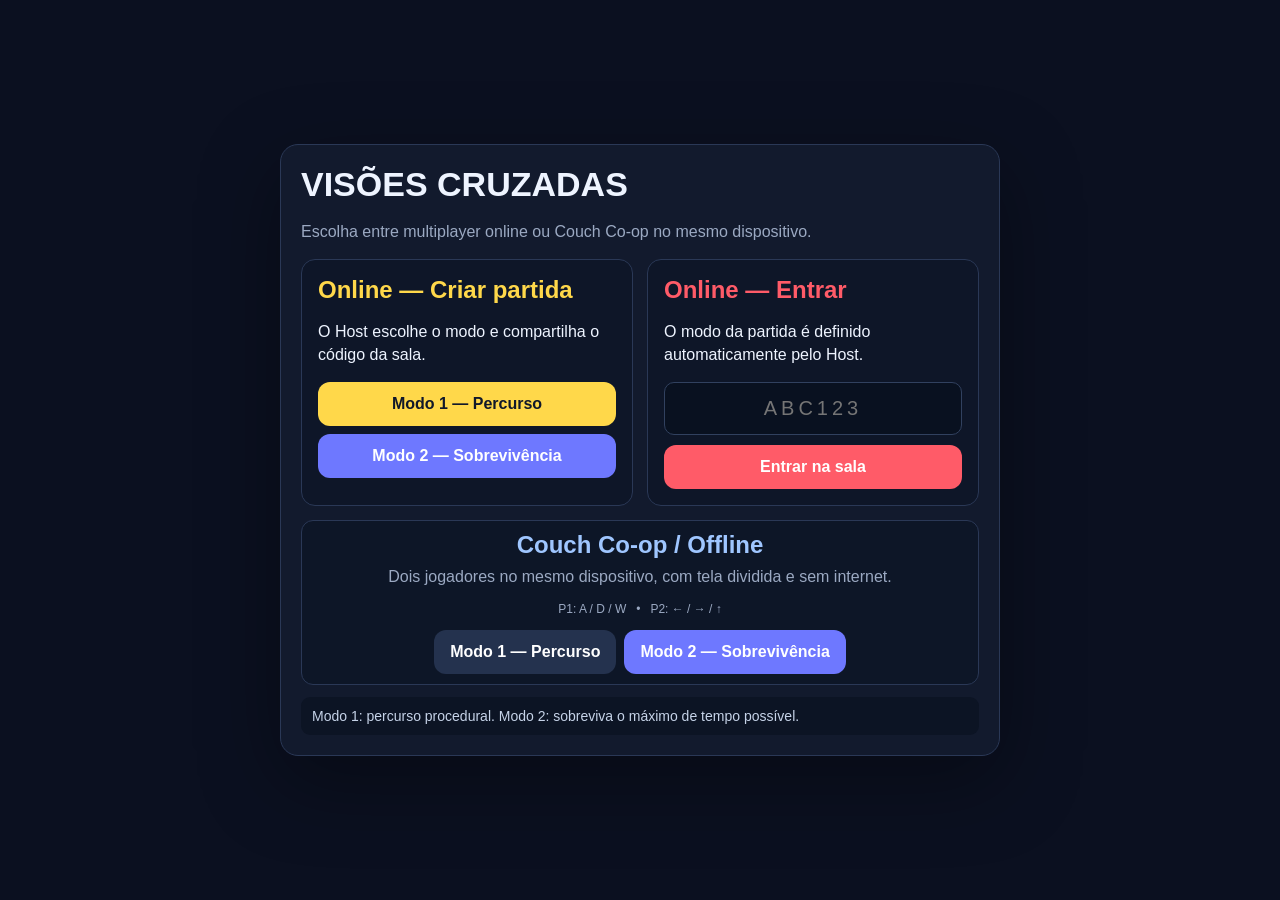
==== index.html @ 6c9b12db "Publica Visões Cruzadas" ====
<!DOCTYPE html>
<html lang="pt-BR">
<head>
<meta charset="UTF-8">
<meta name="viewport" content="width=device-width,initial-scale=1,maximum-scale=1,user-scalable=no,viewport-fit=cover">
<meta name="theme-color" content="#0b1020">
<title>Visões Cruzadas Online</title>
<style>
*{box-sizing:border-box;-webkit-tap-highlight-color:transparent}
:root{--bg:#0b1020;--panel:#121a2d;--line:#2a3856;--text:#eef4ff;--yellow:#ffd84a;--red:#ff5b68;--green:#55dc88;--muted:#9ba9c2}
html,body{margin:0;width:100%;height:100%;overflow:hidden;background:var(--bg);color:var(--text);font-family:Arial,Helvetica,sans-serif;touch-action:none;overscroll-behavior:none}
button,input{font:inherit}button{border:0;border-radius:12px;padding:12px 16px;font-weight:800;cursor:pointer;background:#e9eef8;color:#11182a;min-height:44px}button.secondary{background:#24324e;color:#fff}button.yellow{background:var(--yellow)}button.red{background:var(--red);color:#fff}
input{width:100%;padding:14px;border-radius:10px;border:1px solid #31415f;background:#091120;color:#fff;text-transform:uppercase;font-size:20px;letter-spacing:4px;text-align:center}
.screen{display:none;width:100%;height:100%}.screen.active{display:flex}#menu{align-items:center;justify-content:center;padding:16px;overflow:auto;touch-action:pan-y}.card{width:min(720px,100%);background:var(--panel);border:1px solid var(--line);border-radius:18px;padding:20px;box-shadow:0 25px 80px rgba(0,0,0,.35)}h1{margin:0 0 8px;font-size:clamp(25px,5vw,34px)}h2{margin:0 0 12px}p{line-height:1.45}.muted{color:var(--muted)}.grid2{display:grid;grid-template-columns:1fr 1fr;gap:14px}.box{border:1px solid var(--line);border-radius:14px;padding:16px;background:#0e1628}.hidden{display:none!important}.status{margin-top:12px;padding:11px;border-radius:9px;background:#0c1424;color:#c6d3e8;font-size:14px}.roomCode{font-size:42px;letter-spacing:8px;font-weight:900;text-align:center;color:var(--yellow);margin:18px 0}.row{display:flex;gap:8px;flex-wrap:wrap;align-items:center}
#game{flex-direction:column}#hud{min-height:66px;padding:8px 12px;background:#10182a;border-bottom:1px solid var(--line);display:grid;grid-template-columns:1fr auto 1fr;align-items:center;gap:10px}#leftHud{text-align:left;font-size:13px}#rightHud{text-align:right;font-size:13px}#centerHud{text-align:center;font-size:13px}#gameArea{flex:1;min-height:0;position:relative;overflow:hidden}canvas{width:100%;height:100%;display:block;background:#151d2b}#gameMsg{position:absolute;left:50%;top:10px;transform:translateX(-50%);max-width:80%;padding:7px 11px;border-radius:9px;background:rgba(0,0,0,.48);font-size:12px;text-align:center;pointer-events:none}
#touchControls{position:absolute;inset:auto 0 0 0;height:128px;display:none;justify-content:space-between;align-items:flex-end;padding:8px 14px max(10px,env(safe-area-inset-bottom));pointer-events:none}.touchGroup{display:flex;gap:12px;pointer-events:auto}.touchBtn{width:72px;height:72px;border-radius:50%;padding:0;display:grid;place-items:center;font-size:30px;font-weight:900;border:2px solid rgba(255,255,255,.24);background:rgba(29,41,65,.84);color:#fff;user-select:none}.touchBtn.jump{width:86px;height:86px;font-size:16px}.touchBtn.active{transform:scale(.94);filter:brightness(1.25)}body.role-host .touchBtn.jump{background:rgba(255,216,74,.88);color:#111}body.role-client .touchBtn.jump{background:rgba(255,91,104,.9)}
#overlay{position:absolute;inset:0;background:rgba(3,7,15,.74);display:none;place-items:center;z-index:20}#overlay .card{width:min(420px,calc(100% - 28px));text-align:center}kbd{background:#25334f;border:1px solid #3c4c6d;border-radius:5px;padding:2px 6px}
@media(hover:none) and (pointer:coarse){#touchControls{display:flex}#controlText{display:none}}@media(max-width:700px){.grid2{grid-template-columns:1fr}#hud{grid-template-columns:1fr 1fr;min-height:78px}#centerHud{grid-column:1/3;grid-row:1}#leftHud,#rightHud{grid-row:2;font-size:11px}}@media(max-height:520px) and (orientation:landscape){#hud{min-height:44px;padding:4px 10px}#touchControls{height:100px}.touchBtn{width:62px;height:62px}.touchBtn.jump{width:72px;height:72px}}

#mapPanel{
  position:absolute;
  top:48px;
  right:10px;
  z-index:15;
  width:min(270px,calc(100% - 20px));
  padding:10px;
  border:1px solid var(--line);
  border-radius:12px;
  background:rgba(9,17,32,.88);
  backdrop-filter:blur(6px);
  font-size:12px;
}
#mapPanel.client{display:none}
#mapPanel .seed{
  font-family:monospace;
  font-size:14px;
  font-weight:800;
  color:#a8c7ff;
}
#mapPanel .ok{color:#8ff0b1}
#mapPanel .bad{color:#ff8a94}
#mapPanel .actions{
  display:flex;
  gap:7px;
  margin-top:8px;
}
#mapPanel button{
  flex:1;
  min-height:38px;
  padding:8px;
  font-size:12px;
}
#approveMapBtn{
  background:#55dc88;
  color:#08130d;
}
#rejectMapBtn{
  background:#ff5b68;
  color:#fff;
}
#approveMapBtn:disabled{
  opacity:.4;
  cursor:not-allowed;
}
@media(max-width:700px){
  #mapPanel{
    top:62px;
    width:220px;
  }
}


/* COUCH CO-OP / OFFLINE */
#offlineViews{position:absolute;inset:0;display:grid;grid-template-columns:1fr 1fr;gap:3px;background:#050810}
.offlineView{position:relative;min-width:0;min-height:0;overflow:hidden;background:#151d2b}
.offlineView canvas{width:100%;height:100%;display:block}
.offlineLabel{position:absolute;top:10px;left:10px;z-index:8;padding:6px 9px;border-radius:8px;background:rgba(0,0,0,.52);font-size:12px;font-weight:800;pointer-events:none}
.offlineLabel.p1{color:var(--yellow)}.offlineLabel.p2{color:var(--red)}
.offlineTouchControls{position:absolute;left:0;right:0;bottom:0;z-index:9;display:none;justify-content:space-between;align-items:flex-end;padding:8px 10px max(8px,env(safe-area-inset-bottom));pointer-events:none}
.offlineTouchGroup{display:flex;gap:7px;pointer-events:auto}
.offlineTouchBtn{width:54px;height:54px;min-height:0;padding:0;border-radius:50%;display:grid;place-items:center;background:rgba(29,41,65,.88);color:#fff;border:2px solid rgba(255,255,255,.25);font-size:23px;user-select:none;-webkit-user-select:none}
.offlineTouchBtn.jump{width:64px;height:64px;font-size:11px}#offlineP1Jump{background:rgba(255,216,74,.9);color:#111}#offlineP2Jump{background:rgba(255,91,104,.92);color:#fff}.offlineTouchBtn.active{transform:scale(.93);filter:brightness(1.2)}
body.offline-mode #touchControls{display:none!important}body.offline-mode #mapPanel{top:8px;left:50%;right:auto;transform:translateX(-50%);width:min(370px,46vw);max-height:145px;overflow:auto;background:rgba(9,17,32,.82)}body.offline-mode #gameMsg{display:none}
#offlineHint{margin-top:14px;text-align:center;padding:10px;border:1px solid var(--line);border-radius:12px;background:#0d1627}
@media(hover:none) and (pointer:coarse){body.offline-mode .offlineTouchControls{display:flex}}
@media(max-width:700px) and (orientation:portrait){#offlineViews{grid-template-columns:1fr;grid-template-rows:1fr 1fr}body.offline-mode #mapPanel{width:min(320px,86vw);max-height:110px;font-size:10px}.offlineTouchBtn{width:46px;height:46px;font-size:19px}.offlineTouchBtn.jump{width:54px;height:54px;font-size:9px}}
@media(max-height:520px) and (orientation:landscape){body.offline-mode #mapPanel{max-height:100px;font-size:10px}.offlineTouchBtn{width:47px;height:47px}.offlineTouchBtn.jump{width:56px;height:56px}}

/* ==========================================================
   MODO 2 — SOBREVIVÊNCIA
   ========================================================== */
#survivalTimer{
  display:inline-block;
  margin-top:3px;
  padding:4px 9px;
  border-radius:999px;
  background:rgba(255,255,255,.10);
  font-family:monospace;
  font-size:15px;
  letter-spacing:1px;
}

#survivalTimer.hidden{
  display:none;
}

.survivalModeButton{
  width:100%;
  margin-top:8px;
  background:#6e78ff;
  color:#fff;
}

#survivalLegend{
  display:none;
  position:absolute;
  right:12px;
  bottom:12px;
  z-index:7;
  padding:7px 10px;
  border-radius:9px;
  background:rgba(0,0,0,.48);
  font-size:11px;
  pointer-events:none;
}

body.survival-mode #survivalLegend{
  display:block;
}

body.survival-mode #mapPanel{
  display:none!important;
}

body.survival-mode #gameMsg{
  top:8px;
}

@media(max-width:700px){
  #survivalLegend{
    font-size:9px;
    max-width:180px;
  }
}

/* ==========================================================
   V8.0 — LOBBY MULTIPLAYER DINÂMICO
   ========================================================== */
#multiplayerLobbyInfo{
  margin-top:14px;
  padding:12px;
  border:1px solid var(--line);
  border-radius:12px;
  background:#0d1627;
}

#playerCountBadge{
  display:inline-flex;
  align-items:center;
  justify-content:center;
  min-width:36px;
  height:30px;
  padding:0 10px;
  border-radius:999px;
  background:#263552;
  font-weight:900;
}

#playerList{
  display:grid;
  grid-template-columns:repeat(auto-fit,minmax(190px,1fr));
  gap:8px;
  margin-top:10px;
}

.playerLobbyCard{
  display:flex;
  align-items:center;
  gap:9px;
  min-width:0;
  padding:9px 10px;
  border:1px solid var(--line);
  border-radius:10px;
  background:#101a2c;
}

.playerColorDot{
  width:20px;
  height:20px;
  flex:0 0 20px;
  border-radius:50%;
  border:2px solid rgba(255,255,255,.82);
  box-shadow:0 0 12px rgba(255,255,255,.12);
}

.playerLobbyMeta{
  min-width:0;
}

.playerLobbyName{
  font-weight:900;
  white-space:nowrap;
  overflow:hidden;
  text-overflow:ellipsis;
}

.playerLobbyId{
  font-size:10px;
  opacity:.6;
  font-family:monospace;
  white-space:nowrap;
  overflow:hidden;
  text-overflow:ellipsis;
}

#startLobbyGame:disabled{
  opacity:.45;
  cursor:not-allowed;
}

#multiplayerStageNotice{
  margin-top:10px;
  font-size:11px;
  line-height:1.4;
}
</style>
</head>
<body>
<section id="menu" class="screen active"><div class="card"><h1>VISÕES CRUZADAS</h1><p class="muted">Escolha entre multiplayer online ou Couch Co-op no mesmo dispositivo.</p>
<div id="home">
<div class="grid2">
  <div class="box">
    <h2 style="color:var(--yellow)">Online — Criar partida</h2>
    <p>O Host escolhe o modo e compartilha o código da sala.</p>
    <button id="createRoom" class="yellow" style="width:100%">Modo 1 — Percurso</button>
    <button id="createSurvivalRoom" class="survivalModeButton">Modo 2 — Sobrevivência</button>
  </div>

  <div class="box">
    <h2 style="color:var(--red)">Online — Entrar</h2>
    <p>O modo da partida é definido automaticamente pelo Host.</p>
    <input id="roomInput" maxlength="8" placeholder="ABC123">
    <button id="joinRoom" class="red" style="width:100%;margin-top:10px">Entrar na sala</button>
  </div>
</div>

<div id="offlineHint">
  <h2 style="margin-bottom:6px;color:#9fc6ff">Couch Co-op / Offline</h2>
  <p class="muted" style="margin:4px 0 10px">
    Dois jogadores no mesmo dispositivo, com tela dividida e sem internet.
  </p>
  <p class="muted" style="font-size:12px">
    P1: A / D / W &nbsp; • &nbsp; P2: ← / → / ↑
  </p>
  <div class="row" style="justify-content:center">
    <button id="startOfflineBtn" class="secondary">Modo 1 — Percurso</button>
    <button id="startOfflineSurvivalBtn" class="survivalModeButton" style="width:auto;margin-top:0">Modo 2 — Sobrevivência</button>
  </div>
</div>

<div id="menuStatus" class="status">
  Modo 1: percurso procedural. Modo 2: sobreviva o máximo de tempo possível.
</div>
</div>
<div id="lobby" class="hidden">
  <div class="box">
    <h2 id="lobbyTitle">Sala multiplayer</h2>
    <div id="roomCode" class="roomCode"></div>
    <p id="lobbyMessage" class="muted" style="text-align:center"></p>

    <div id="multiplayerLobbyInfo">
      <div class="row" style="justify-content:space-between;align-items:center">
        <b>Jogadores conectados</b>
        <span id="playerCountBadge">0</span>
      </div>
      <div id="playerList"></div>
      <div id="multiplayerStageNotice" class="muted">
        V8.0: o lobby aceita vários jogadores. Nesta etapa a fase online ainda inicia somente com 2 jogadores; a próxima versão adaptará física e mapas para toda a sala.
      </div>
    </div>

    <div class="row" style="justify-content:center;margin-top:14px">
      <button id="startLobbyGame" class="yellow hidden" disabled>Iniciar partida</button>
      <button id="copyRoom" class="secondary">Copiar código</button>
      <button id="leaveLobby" class="secondary">Sair</button>
    </div>
  </div>
</div>
</div></section>
<section id="game" class="screen"><div id="hud"><div id="leftHud"><b id="roleText"></b><br><span class="muted" id="controlText"></span></div><div id="centerHud">
  <b id="gameTitle">VISÕES CRUZADAS — PROCEDURAL</b><br>
  <span id="gameSubtitle" class="muted">Rotas agora podem usar movimento, plataformas temporárias, obstáculos, blocos azuis e zigue-zague.</span><br>
  <b id="survivalTimer" class="hidden">Tempo: 00:00.0</b>
</div><div id="rightHud">
  <span id="netText">Conectado</span><br>
  <span id="transportText" class="muted">WebSocket · Sala Cloudflare</span><br>
  <b id="phaseCounter">Fases jogadas: 0</b>
</div></div><div id="gameArea"><canvas id="canvas"></canvas><div id="offlineViews" class="hidden"><div class="offlineView"><canvas id="offlineCanvasP1"></canvas><div class="offlineLabel p1">JOGADOR 1 — VISÃO AMARELA</div><div class="offlineTouchControls"><div class="offlineTouchGroup"><button class="offlineTouchBtn" id="offlineP1Left">◀</button><button class="offlineTouchBtn" id="offlineP1Right">▶</button></div><div class="offlineTouchGroup"><button class="offlineTouchBtn jump" id="offlineP1Jump">PULAR</button></div></div></div><div class="offlineView"><canvas id="offlineCanvasP2"></canvas><div class="offlineLabel p2">JOGADOR 2 — VISÃO VERMELHA</div><div class="offlineTouchControls"><div class="offlineTouchGroup"><button class="offlineTouchBtn" id="offlineP2Left">◀</button><button class="offlineTouchBtn" id="offlineP2Right">▶</button></div><div class="offlineTouchGroup"><button class="offlineTouchBtn jump" id="offlineP2Jump">PULAR</button></div></div></div></div><div id="gameMsg"></div>
<div id="survivalLegend">
  Obstáculos normais usam a cor de um jogador e só ele os enxerga · azuis são visíveis a todos.<br>
  Cair, tocar o teto, tocar no azul ou ser esmagado elimina o jogador; a rodada termina quando todos morrerem.
</div>
<div id="mapPanel">
  <div><b>MAPA PROCEDURAL</b></div>
  <div>Seed: <span id="mapSeed" class="seed">---</span></div>
  <div>Origem: <span id="mapSource" class="seed">---</span></div>
  <div>Jogadores alvo: <span id="mapTargetPlayers" class="seed">---</span></div>
  <div>Mundo: <span id="mapWorldSize" class="seed">---</span></div>
  <div>Plataformas: <span id="mapPlatformCount" class="seed">---</span></div>
  <div>Recursos: <span id="mapFeatures" class="seed">---</span></div>
  <div>Validação automática: <span id="autoValidation">---</span></div>
  <div id="mapLocalStatus" class="muted">Mapa ainda não avaliado.</div>
  <div class="actions">
    <button id="approveMapBtn" disabled>✓ POSSÍVEL</button>
    <button id="rejectMapBtn">✕ IMPOSSÍVEL</button>
  </div>
</div><div id="touchControls"><div class="touchGroup"><button class="touchBtn" id="btnLeft">◀</button><button class="touchBtn" id="btnRight">▶</button></div><div class="touchGroup"><button class="touchBtn jump" id="btnJump">PULAR</button></div></div><div id="overlay"><div class="card"><h2 id="endTitle"></h2><p id="endText"></p>
<div id="generatedMapDecision" class="row hidden" style="justify-content:center;margin-bottom:10px">
  <button id="overlayApproveBtn" style="background:#55dc88;color:#08130d">✓ POSSÍVEL</button>
  <button id="overlayRejectBtn" class="red">✕ IMPOSSÍVEL</button>
</div>
<div class="row" style="justify-content:center">
  <button id="nextMapBtn" class="yellow hidden">Próximo mapa</button>
  <button id="restartBtn">Reiniciar</button>
  <button id="menuBtn" class="secondary">Menu</button>
</div></div></div></div></section>
<script>
(()=>{
const SIGNAL_SERVER="wss://visoes-cruzadas-server.gd91639.workers.dev";
const WORLD={w:1200,h:680},GRAVITY=1850,MOVE_SPEED=315,JUMP_SPEED=680,SNAPSHOT_RATE=30;
let blocks=[
{x:60,y:585,w:250,h:28,type:"yellow"},
{x:60,y:585,w:250,h:28,type:"red"}
],goal={x:1060,y:215,w:70,h:70};
const $=id=>document.getElementById(id),canvas=$("canvas"),ctx=canvas.getContext("2d"),offlineCanvasP1=$("offlineCanvasP1"),offlineCtxP1=offlineCanvasP1.getContext("2d"),offlineCanvasP2=$("offlineCanvasP2"),offlineCtxP2=offlineCanvasP2.getContext("2d");
let role=null,roomCode=null,signal=null,pc=null,channel=null,state=newState(),remoteState=newState(),keys={},touchInput={left:false,right:false,jump:false},remoteInput={left:false,right:false,jump:false},lastTime=performance.now(),accumulator=0,gameStarted=false;
let roomPlayers=[];
let myRoomSlot=null;
let activePeerId=null;
let activeMatchRoster=[];
let matchStarting=false;
let transportMode="websocket";
const hostPeerConnections=new Map();
const hostChannels=new Map();
const hostPendingIce=new Map();
let clientPendingIce=[];
const remoteInputsByPlayer=new Map();
let matchStartWatchTimer=null;
let currentMap=null;
let mapWasCompleted=false;
let remotePlayerId=null;
let mapLoadInProgress=false;
let playerPlayedCount=0;
let gameMode="online";
let gameType="course";
let offlinePlayedCount=0;
let survivalBestTime=Number(localStorage.getItem("vc_survival_best_v1")||0);
let offlineTouchInput1={left:false,right:false,jump:false};
let offlineTouchInput2={left:false,right:false,jump:false};
const OFFLINE_PLAYED_STORAGE="vc_offline_played_v1";
const OFFLINE_APPROVED_STORAGE="vc_offline_approved_v1";
const GENERATOR_VERSION=4;
const STORAGE_REJECTED="vc_rejected_maps_v4";
const API_BASE=SIGNAL_SERVER.replace(/^wss:/,"https:").replace(/^ws:/,"http:");
const PLAYER_ID=getOrCreatePlayerId();


function safeReadStorage(key){
  try{
    const raw=localStorage.getItem(key);
    return raw?JSON.parse(raw):[];
  }catch{
    return [];
  }
}

function safeWriteStorage(key,value){
  try{
    localStorage.setItem(key,JSON.stringify(value));
  }catch(error){
    console.warn("Falha no armazenamento local:",error);
  }
}

function getOrCreatePlayerId(){
  const key="vc_player_id_v1";
  try{
    let id=localStorage.getItem(key);
    if(id)return id;

    id=(crypto&&crypto.randomUUID)
      ?crypto.randomUUID()
      :"p-"+Date.now()+"-"+Math.random().toString(36).slice(2);

    localStorage.setItem(key,id);
    return id;
  }catch{
    return "temp-"+Date.now()+"-"+Math.random().toString(36).slice(2);
  }
}


function formatSurvivalTime(seconds){
  const value=Math.max(0,Number(seconds)||0);
  const minutes=Math.floor(value/60);
  const secs=Math.floor(value%60);
  const tenths=Math.floor((value-Math.floor(value))*10);

  return `${String(minutes).padStart(2,"0")}:${String(secs).padStart(2,"0")}.${tenths}`;
}

function updateSurvivalTimer(seconds){
  const timer=$("survivalTimer");
  if(!timer)return;

  timer.textContent=
    `Tempo: ${formatSurvivalTime(seconds)}`;
}

function updatePhaseCounter(){
  const counter=$("phaseCounter");
  if(!counter)return;

  if(gameType==="survival"){
    counter.textContent=
      `Recorde: ${formatSurvivalTime(survivalBestTime)}`;
    return;
  }

  counter.textContent=
    gameMode==="offline"
      ?`Fases offline: ${offlinePlayedCount}`
      :`Fases jogadas: ${playerPlayedCount}`;
}

async function refreshPlayerProgress(){
  if(gameType==="survival"){
    updatePhaseCounter();
    return;
  }

  if(gameMode==="offline"){updatePhaseCounter();return;}
  try{
    const params=new URLSearchParams({
      player_id:PLAYER_ID
    });

    const stats=await apiFetch(
      `/api/player/stats?${params}`
    );

    playerPlayedCount=Number(stats?.played||0);
    updatePhaseCounter();
  }catch(error){
    console.warn(
      "Não foi possível carregar o contador de fases:",
      error
    );
    updatePhaseCounter();
  }
}

async function apiFetch(path,options={}){
  const response=await fetch(API_BASE+path,{
    ...options,
    headers:{
      "content-type":"application/json",
      ...(options.headers||{})
    }
  });

  let data=null;
  try{
    data=await response.json();
  }catch{
    data={error:await response.text().catch(()=>response.statusText)};
  }

  if(!response.ok){
    const error=new Error(data?.error||`HTTP ${response.status}`);
    error.status=response.status;
    throw error;
  }

  return data;
}

function fnv1a(text){
  let h=0x811c9dc5;
  for(let i=0;i<text.length;i++){
    h^=text.charCodeAt(i);
    h=Math.imul(h,0x01000193);
  }
  return (h>>>0).toString(16).padStart(8,"0");
}

function seedToUint(seed){
  let h=2166136261>>>0;
  for(let i=0;i<seed.length;i++){
    h^=seed.charCodeAt(i);
    h=Math.imul(h,16777619);
  }
  return h>>>0;
}

function mulberry32(a){
  return function(){
    a|=0;
    a=a+0x6D2B79F5|0;
    let t=Math.imul(a^a>>>15,1|a);
    t=t+Math.imul(t^t>>>7,61|t)^t;
    return ((t^t>>>14)>>>0)/4294967296;
  };
}

function makeSeed(){
  const chars="ABCDEFGHJKLMNPQRSTUVWXYZ23456789";
  const bytes=new Uint32Array(8);

  if(window.crypto&&crypto.getRandomValues){
    crypto.getRandomValues(bytes);
  }else{
    for(let i=0;i<bytes.length;i++){
      bytes[i]=Math.floor(Math.random()*0xffffffff);
    }
  }

  let seed="";
  for(let i=0;i<8;i++){
    seed+=chars[bytes[i]%chars.length];
  }
  return seed;
}

function clamp(v,min,max){
  return Math.max(min,Math.min(max,v));
}

/*
  Validação V2:
  Em vez de limitar todo salto a 65 px, calculamos a trajetória real.

  Movimento vertical:
      y(t) = y0 - JUMP_SPEED*t + 0.5*GRAVITY*t²

  A altura máxima teórica é ~125 px.
  O alcance horizontal no mesmo nível é ~231 px.
  Aplicamos margem de segurança de 78%, permitindo mapas bem mais difíceis
  sem trabalhar no limite absoluto da física.
*/
function transitionReachability(prev,next){
  const dy=next.y-prev.y;
  const discriminant=
    JUMP_SPEED*JUMP_SPEED+
    2*GRAVITY*dy;

  if(discriminant<0){
    return {
      ok:false,
      reason:"plataforma acima da altura máxima do salto"
    };
  }

  const landingTime=
    (JUMP_SPEED+Math.sqrt(discriminant))/
    GRAVITY;

  const theoreticalHorizontal=
    MOVE_SPEED*landingTime;

  const safeHorizontal=
    theoreticalHorizontal*0.86;

  let gap=0;

  if(next.x>prev.x+prev.w){
    gap=next.x-(prev.x+prev.w);
  }else if(prev.x>next.x+next.w){
    gap=prev.x-(next.x+next.w);
  }

  if(gap>safeHorizontal){
    return {
      ok:false,
      reason:`vão ${Math.round(gap)} > alcance seguro ${Math.round(safeHorizontal)}`
    };
  }

  return {
    ok:true,
    gap,
    landingTime,
    safeHorizontal
  };
}

function validateProceduralMap(map){
  if(!map||!Array.isArray(map.path)||map.path.length<3){
    return {ok:false,reason:"rota ausente"};
  }

  const path=map.path;
  const worldW=Number(map.world?.w)||1200;
  const worldH=Number(map.world?.h)||680;

  for(let i=0;i<path.length;i++){
    const p=path[i];

    if(
      p.x<20||
      p.x+p.w>worldW-20||
      p.y<100||
      p.y+p.h>worldH-20||
      p.w<50
    ){
      return {
        ok:false,
        reason:`plataforma ${i+1} fora dos limites`
      };
    }

    if(i===0)continue;

    const jump=
      transitionReachability(
        path[i-1],
        p
      );

    if(!jump.ok){
      return {
        ok:false,
        reason:`salto ${i}: ${jump.reason}`
      };
    }
  }

  const last=path[path.length-1];

  if(
    map.goal.x<last.x||
    map.goal.x+map.goal.w>last.x+last.w||
    Math.abs((map.goal.y+map.goal.h)-last.y)>2
  ){
    return {
      ok:false,
      reason:"saída não apoiada na plataforma final"
    };
  }

  return {
    ok:true,
    reason:"rota compatível com a trajetória física do salto"
  };
}

function randomInt(rand,min,max){
  return min+Math.floor(rand()*(max-min+1));
}

function rangesOverlap(a1,a2,b1,b2){
  return a1<b2&&a2>b1;
}

function candidateConflicts(candidate,path){
  for(const old of path){
    const horizontal=
      rangesOverlap(
        candidate.x-10,
        candidate.x+candidate.w+10,
        old.x,
        old.x+old.w
      );

    const vertical=
      rangesOverlap(
        candidate.y-45,
        candidate.y+candidate.h+45,
        old.y,
        old.y+old.h
      );

    if(horizontal&&vertical){
      return true;
    }
  }

  return false;
}

function featureSummary(features){
  const enabled=[];

  if(features?.moving)enabled.push("móveis");
  if(features?.blinking)enabled.push("temporárias");
  if(features?.obstacles)enabled.push("obstáculos");
  if(features?.death)enabled.push("azuis mortais");
  if(features?.zigzag)enabled.push("zigue-zague");

  return enabled.length
    ?enabled.join(", ")
    :"nenhum especial";
}

function chooseDistinct(rand,array,count){
  const copy=[...array];
  const result=[];

  while(copy.length&&result.length<count){
    const index=
      Math.floor(rand()*copy.length);

    result.push(
      copy.splice(index,1)[0]
    );
  }

  return result;
}

function generationPlayerCount(){
  if(
    gameMode==="online"&&
    gameType==="course"&&
    activeMatchRoster.length>=2
  ){
    return activeMatchRoster.length;
  }

  return 2;
}

function shuffledIndexes(rand,count){
  const result=Array.from(
    {length:count},
    (_,index)=>index
  );

  for(
    let i=result.length-1;
    i>0;
    i--
  ){
    const j=Math.floor(rand()*(i+1));
    [result[i],result[j]]=[result[j],result[i]];
  }

  return result;
}

function balancedOwnerSequence(rand,playerCount,total){
  const result=[];
  let previous=null;

  while(result.length<total){
    let cycle=shuffledIndexes(
      rand,
      playerCount
    );

    if(
      previous!==null&&
      cycle.length>1&&
      cycle[0]===previous
    ){
      cycle.push(
        cycle.shift()
      );
    }

    for(const owner of cycle){
      if(result.length>=total)break;
      result.push(owner);
      previous=owner;
    }
  }

  return result;
}

function generatedBlockForOwner(block,ownerIndex,playerCount){
  if(playerCount===2){
    return {
      ...block,
      ownerIndex,
      type:
        ownerIndex===0
          ?"yellow"
          :"red"
    };
  }

  return {
    ...block,
    ownerIndex,
    type:"adaptive"
  };
}

function generateMapFromSeed(seed,requestedPlayerCount=2){
  const playerCount=Math.max(
    2,
    Math.floor(
      Number(requestedPlayerCount)||2
    )
  );

  const rand=mulberry32(
    seedToUint(
      `${seed}|v${GENERATOR_VERSION}|players:${playerCount}`
    )
  );

  const features={
    moving:rand()<0.58,
    blinking:rand()<0.52,
    obstacles:rand()<0.64,
    death:rand()<0.46,
    zigzag:rand()<0.70
  };

  /*
    Mais jogadores = mais pontos da rota.
    Não existe um teto fixo vinculado ao número de jogadores:
    o comprimento cresce de forma aproximadamente linear.
  */
  const minMiddle=Math.max(
    6,
    3+playerCount*2
  );

  const maxMiddle=Math.max(
    minMiddle+2,
    6+playerCount*3
  );

  const middleCount=randomInt(
    rand,
    minMiddle,
    maxMiddle
  );

  const startWidth=Math.max(
    240,
    105+playerCount*44
  );

  const finalWidth=Math.max(
    155,
    105+playerCount*25
  );

  const path=[];

  const start={
    id:"p0",
    x:60,
    y:585,
    w:startWidth,
    h:28,
    type:"shared",
    sharedPlatform:true,
    kind:"platform"
  };

  path.push(start);

  const owners=balancedOwnerSequence(
    rand,
    playerCount,
    middleCount
  );

  let previous=start;
  let lastWasBacktrack=false;
  let farthestRight=start.x+start.w;

  for(let i=0;i<middleCount;i++){
    let chosen=null;

    for(let attempt=0;attempt<180;attempt++){
      const width=randomInt(
        rand,
        52,
        102
      );

      const gap=randomInt(
        rand,
        42,
        122
      );

      const deltaY=randomInt(
        rand,
        -105,
        78
      );

      const canBacktrack=
        features.zigzag&&
        i>1&&
        !lastWasBacktrack&&
        previous.x>230;

      const backtrack=
        canBacktrack&&
        rand()<0.20;

      let x=backtrack
        ?previous.x-gap-width
        :previous.x+previous.w+gap;

      if(x<35){
        x=previous.x+previous.w+gap;
      }

      const candidate={
        id:`p${i+1}`,
        x,
        y:clamp(
          previous.y+deltaY,
          165,
          565
        ),
        w:width,
        h:24,
        type:"adaptive",
        ownerIndex:owners[i],
        kind:"platform"
      };

      if(
        candidateConflicts(
          candidate,
          path.slice(
            0,
            Math.max(
              0,
              path.length-2
            )
          )
        )
      ){
        continue;
      }

      const jump=transitionReachability(
        previous,
        candidate
      );

      if(jump.ok){
        chosen=candidate;
        lastWasBacktrack=
          candidate.x<previous.x;
        break;
      }
    }

    if(!chosen){
      const width=72;
      const gap=54;

      chosen={
        id:`p${i+1}`,
        x:
          previous.x+
          previous.w+
          gap,
        y:clamp(
          previous.y-38,
          180,
          555
        ),
        w:width,
        h:24,
        type:"adaptive",
        ownerIndex:owners[i],
        kind:"platform"
      };

      lastWasBacktrack=false;
    }

    path.push(chosen);
    previous=chosen;

    farthestRight=Math.max(
      farthestRight,
      chosen.x+chosen.w
    );
  }

  let finalPlatform=null;

  for(let attempt=0;attempt<120;attempt++){
    const gap=randomInt(
      rand,
      48,
      112
    );

    const candidate={
      id:`p${middleCount+1}`,
      x:
        previous.x+
        previous.w+
        gap,
      y:clamp(
        previous.y+
        randomInt(
          rand,
          -90,
          66
        ),
        150,
        550
      ),
      w:finalWidth,
      h:28,
      type:"shared",
      sharedPlatform:true,
      kind:"platform"
    };

    if(
      transitionReachability(
        previous,
        candidate
      ).ok
    ){
      finalPlatform=candidate;
      break;
    }
  }

  if(!finalPlatform){
    finalPlatform={
      id:`p${middleCount+1}`,
      x:
        previous.x+
        previous.w+
        52,
      y:clamp(
        previous.y-30,
        170,
        540
      ),
      w:finalWidth,
      h:28,
      type:"shared",
      sharedPlatform:true,
      kind:"platform"
    };
  }

  path.push(finalPlatform);

  farthestRight=Math.max(
    farthestRight,
    finalPlatform.x+
    finalPlatform.w
  );

  const worldWidth=Math.max(
    1200,
    Math.ceil(
      (farthestRight+170)/100
    )*100
  );

  const world={
    w:worldWidth,
    h:680
  };

  const eligibleIndices=[];

  for(
    let i=1;
    i<path.length-1;
    i++
  ){
    eligibleIndices.push(i);
  }

  const dynamicUsed=new Set();

  if(
    features.moving&&
    eligibleIndices.length
  ){
    const maxMoving=Math.min(
      eligibleIndices.length,
      Math.max(
        2,
        Math.ceil(playerCount/2)
      )
    );

    const count=randomInt(
      rand,
      1,
      maxMoving
    );

    for(
      const index
      of chooseDistinct(
        rand,
        eligibleIndices,
        count
      )
    ){
      dynamicUsed.add(index);

      path[index].behavior={
        type:"moving",
        axis:rand()<0.72?"x":"y",
        range:randomInt(rand,28,66),
        speed:randomInt(rand,35,60),
        phase:rand()
      };
    }
  }

  if(features.blinking){
    const candidates=eligibleIndices.filter(
      index=>
        !dynamicUsed.has(index)&&
        !dynamicUsed.has(index-1)&&
        !dynamicUsed.has(index+1)
    );

    const maxBlink=Math.min(
      candidates.length,
      Math.max(
        2,
        Math.ceil(playerCount/3)+1
      )
    );

    const count=maxBlink>0
      ?randomInt(rand,1,maxBlink)
      :0;

    for(
      const index
      of chooseDistinct(
        rand,
        candidates,
        count
      )
    ){
      dynamicUsed.add(index);

      path[index].behavior={
        type:"blink",
        period:10,
        visibleFor:5,
        phase:rand()*10
      };
    }
  }

  const generatedBlocks=[];

  for(let i=0;i<path.length;i++){
    const p=path[i];

    if(p.sharedPlatform){
      if(playerCount===2){
        generatedBlocks.push(
          {
            ...p,
            id:`${p.id}-y`,
            type:"yellow"
          },
          {
            ...p,
            id:`${p.id}-r`,
            type:"red"
          }
        );
      }else{
        generatedBlocks.push({
          ...p,
          id:`${p.id}-shared`,
          type:"shared",
          visibleToAll:true,
          sharedPlatform:true
        });
      }
    }else{
      generatedBlocks.push(
        generatedBlockForOwner(
          p,
          Number(p.ownerIndex)||0,
          playerCount
        )
      );
    }
  }

  if(features.obstacles){
    const obstacleCandidates=eligibleIndices.filter(
      index=>
        !path[index].behavior&&
        path[index].w>=72
    );

    const maxObstacles=Math.min(
      obstacleCandidates.length,
      Math.max(
        3,
        Math.ceil(playerCount*0.85)
      )
    );

    const obstacleCount=maxObstacles>0
      ?randomInt(rand,1,maxObstacles)
      :0;

    for(
      const index
      of chooseDistinct(
        rand,
        obstacleCandidates,
        obstacleCount
      )
    ){
      const parent=path[index];
      const w=randomInt(rand,16,25);
      const h=randomInt(rand,20,36);
      const leftSide=rand()<0.5;
      const ownerIndex=Number(parent.ownerIndex)||0;

      generatedBlocks.push(
        generatedBlockForOwner(
          {
            id:`obs-${index}`,
            x:leftSide
              ?parent.x+10
              :parent.x+parent.w-w-10,
            y:parent.y-h,
            w,
            h,
            kind:"obstacle"
          },
          ownerIndex,
          playerCount
        )
      );
    }
  }

  if(features.death){
    const deathCandidates=eligibleIndices.filter(
      index=>
        !path[index].behavior&&
        path[index].w>=78
    );

    const maxDeath=Math.min(
      deathCandidates.length,
      Math.max(
        2,
        Math.ceil(playerCount/3)+1
      )
    );

    const deathCount=maxDeath>0
      ?randomInt(rand,1,maxDeath)
      :0;

    for(
      const index
      of chooseDistinct(
        rand,
        deathCandidates,
        deathCount
      )
    ){
      const parent=path[index];
      const w=randomInt(rand,18,26);
      const h=16;
      const leftSide=rand()<0.5;

      generatedBlocks.push({
        id:`death-${index}`,
        x:leftSide
          ?parent.x+12
          :parent.x+parent.w-w-12,
        y:parent.y-h,
        w,
        h,
        type:"blue",
        kind:"death",
        visibleToAll:true
      });
    }
  }

  const generatedGoal={
    x:
      finalPlatform.x+
      Math.floor(
        (finalPlatform.w-70)/2
      ),
    y:finalPlatform.y-70,
    w:70,
    h:70
  };

  const map={
    seed,
    generatorVersion:GENERATOR_VERSION,
    playerCount,
    world,
    path,
    blocks:generatedBlocks,
    goal:generatedGoal,
    features
  };

  map.hash=fnv1a(
    JSON.stringify({
      generatorVersion:map.generatorVersion,
      playerCount:map.playerCount,
      world:map.world,
      path:map.path,
      blocks:map.blocks,
      goal:map.goal,
      features:map.features
    })
  );

  return map;
}

async function checkMapGlobal(map){
  const params=
    new URLSearchParams({
      hash:map.hash,
      seed:map.seed
    });

  return apiFetch(
    `/api/maps/check?${params}`
  );
}


function readOfflinePlayed(){return safeReadStorage(OFFLINE_PLAYED_STORAGE)}
function recordOfflineMapPlayed(map){if(!map?.hash)return;const played=readOfflinePlayed();if(!played.includes(map.hash)){played.push(map.hash);safeWriteStorage(OFFLINE_PLAYED_STORAGE,played.slice(-2000))}offlinePlayedCount=played.length;updatePhaseCounter()}
function generateValidNewMapOffline(){const rejected=safeReadStorage(STORAGE_REJECTED),rejectedHashes=new Set(rejected.map(item=>item.hash)),alreadyPlayed=new Set(readOfflinePlayed());for(let attempt=0;attempt<600;attempt++){const seed=makeSeed(),map=generateMapFromSeed(seed,2),validation=validateProceduralMap(map);if(!validation.ok||rejectedHashes.has(map.hash)||alreadyPlayed.has(map.hash))continue;map.autoValidation=validation;map.source="offline";return map}throw new Error("Não foi possível gerar um mapa offline inédito.")}
function loadNextOfflineMap(){const map=generateValidNewMapOffline();applyMap(map);state=newState();remoteState=newState();recordOfflineMapPlayed(map);hideEnd();setEndActions("none");return map}
function saveOfflineApprovedMap(){if(!currentMap||!mapWasCompleted){$("mapLocalStatus").textContent="Complete a fase antes de marcá-la como possível.";return}const approved=safeReadStorage(OFFLINE_APPROVED_STORAGE);if(!approved.some(item=>item.hash===currentMap.hash)){approved.push({seed:currentMap.seed,hash:currentMap.hash,generatorVersion:currentMap.generatorVersion,map:currentMap,approvedAt:new Date().toISOString()});safeWriteStorage(OFFLINE_APPROVED_STORAGE,approved.slice(-500))}$("mapLocalStatus").textContent="✓ Mapa aprovado e salvo neste dispositivo.";setEndActions("next")}
function rejectOfflineMap(){if(!currentMap)return;const rejected=safeReadStorage(STORAGE_REJECTED);if(!rejected.some(item=>item.hash===currentMap.hash)){rejected.push({seed:currentMap.seed,hash:currentMap.hash,generatorVersion:currentMap.generatorVersion,rejectedAt:new Date().toISOString()});safeWriteStorage(STORAGE_REJECTED,rejected.slice(-1000))}$("mapLocalStatus").textContent="✕ Mapa rejeitado localmente. Gerando outro...";loadNextOfflineMap()}
function cleanupConnectionForModeChange(){try{signal?.close()}catch{}signal=null;cleanupRTC()}
function startOfflineGame(type="course"){
  cleanupConnectionForModeChange();

  gameMode="offline";
  gameType=type;
  role="offline";
  gameStarted=true;

  document.body.className=
    type==="survival"
      ?"offline-mode survival-mode"
      :"offline-mode";

  offlinePlayedCount=
    readOfflinePlayed().length;

  if(type==="survival"){
    state=newSurvivalState(activeMatchRoster);
    remoteState=newSurvivalState(activeMatchRoster);
  }else{
    loadNextOfflineMap();
  }

  startGame();
}
async function generateValidNewMapGlobal(){
  const rejected=
    safeReadStorage(
      STORAGE_REJECTED
    );

  const rejectedHashes=
    new Set(
      rejected.map(
        item=>item.hash
      )
    );

  for(
    let attempt=0;
    attempt<300;
    attempt++
  ){
    const seed=
      makeSeed();

    const map=
      generateMapFromSeed(
        seed,
        generationPlayerCount()
      );

    const validation=
      validateProceduralMap(
        map
      );

    if(!validation.ok){
      continue;
    }

    if(
      rejectedHashes.has(
        map.hash
      )
    ){
      continue;
    }

    const globalStatus=
      await checkMapGlobal(
        map
      );

    if(
      globalStatus.known
    ){
      continue;
    }

    map.autoValidation=
      validation;

    map.source=
      "generated";

    return map;
  }

  throw new Error(
    "Não foi possível encontrar uma seed inédita e válida."
  );
}

function applyMap(map){
  currentMap={
    ...map
  };

  WORLD.w=Number(map.world?.w)||1200;
  WORLD.h=Number(map.world?.h)||680;

  blocks=
    map.blocks.map(
      b=>({...b})
    );

  if(
    gameMode==="online"&&
    gameType==="course"&&
    activeMatchRoster.length>=2
  ){
    blocks=decorateBlocksForMultiplayer(
      blocks,
      activeMatchRoster
    );
  }

  goal={
    ...map.goal
  };

  mapWasCompleted=
    false;

  $("mapSeed").textContent=
    map.seed||"---";

  const source=
    map.source||
    (
      map.databaseId
        ?"database"
        :"generated"
    );

  $("mapSource").textContent=
    source==="database"
      ?"BANCO D1"
      :source==="offline"
        ?"GERADO OFFLINE"
        :"GERADO AGORA";

  $("mapTargetPlayers").textContent=
    Number(map.playerCount)||2;

  $("mapWorldSize").textContent=
    `${WORLD.w} × ${WORLD.h}`;

  $("mapPlatformCount").textContent=
    Array.isArray(map.path)
      ?map.path.length
      :"---";

  $("mapFeatures").textContent=
    featureSummary(
      map.features
    );

  const validation=
    validateProceduralMap(
      map
    );

  $("autoValidation").textContent=
    validation.ok
      ?"APROVADO ✓"
      :"ATENÇÃO";

  $("autoValidation").className=
    validation.ok
      ?"ok"
      :"bad";

  if(gameMode==="offline"){
    $("mapLocalStatus").textContent="Couch Co-op: teste a fase e avalie localmente.";
    $("approveMapBtn").disabled=true;
    $("rejectMapBtn").disabled=false;
  }else if(role==="host"){
    if(source==="database"){
      $("mapLocalStatus").textContent=
        "Mapa aprovado da biblioteca. O grupo ainda possui jogadores que não haviam jogado este mapa.";

      $("approveMapBtn").disabled=
        true;

      $("rejectMapBtn").disabled=
        true;
    }else{
      $("mapLocalStatus").textContent=
        "Mapa novo. Teste a fase e informe se ela é realmente possível.";

      $("approveMapBtn").disabled=
        true;

      $("rejectMapBtn").disabled=
        false;
    }
  }else{
    $("mapLocalStatus").textContent=
      "Mapa sincronizado pelo Host.";
  }
}

async function loadNextMapForPair(){
  const playerIds=activeMatchPlayerIds();

  if(
    role!=="host"||
    mapLoadInProgress||
    playerIds.length<2
  ){
    return;
  }

  mapLoadInProgress=true;

  try{
    $("lobbyMessage").textContent=
      "Procurando um mapa ainda não jogado pelo grupo...";

    const response=await apiFetch(
      "/api/maps/next",
      {
        method:"POST",
        body:JSON.stringify({
          player_ids:playerIds,
          player_count:playerIds.length
        })
      }
    );

    let map;

    if(response.map){
      map={
        ...response.map,
        source:"database"
      };
    }else{
      $("lobbyMessage").textContent=
        "O grupo já percorreu a biblioteca disponível. Gerando um mapa novo...";

      map=await generateValidNewMapGlobal();
    }

    applyMap(map);

    sendGame({
      type:"map",
      map,
      roster:activeMatchRoster
    });

    if(map.databaseId){
      await markMapPlayed(
        map.databaseId,
        false
      );
    }

    state=newOnlineMultiplayerState(activeMatchRoster);
    remoteState=newOnlineMultiplayerState(activeMatchRoster);

    if(!gameStarted){
      gameStarted=true;
      matchStarting=false;
      startGame();
    }else{
      hideEnd();
      sendGame({type:"restart"});
    }

  }catch(error){
    console.error("Erro ao carregar mapa:",error);
    matchStarting=false;
    stopMatchStartWatch();

    if($("startLobbyGame")){
      $("startLobbyGame").disabled=false;
    }

    $("lobbyMessage").textContent=
      "Erro ao carregar a partida: "+error.message;
  }finally{
    mapLoadInProgress=false;
  }
}

async function markMapPlayed(mapId,completed){
  const playerIds=activeMatchPlayerIds();

  if(!mapId||playerIds.length===0){
    return;
  }

  try{
    await apiFetch(
      "/api/maps/played",
      {
        method:"POST",
        body:JSON.stringify({
          map_id:mapId,
          player_ids:playerIds,
          completed:!!completed
        })
      }
    );

    await refreshPlayerProgress();
  }catch(error){
    console.warn(
      "Não foi possível registrar histórico:",
      error
    );
  }
}

function mapForDatabase(map){
  return {
    seed:
      map.seed,

    generatorVersion:
      map.generatorVersion,

    playerCount:
      Number(map.playerCount)||2,

    world:
      map.world||{w:1200,h:680},

    hash:
      map.hash,

    path:
      map.path,

    blocks:
      map.blocks,

    goal:
      map.goal,

    features:
      map.features||{},

    autoValidation:
      map.autoValidation||
      validateProceduralMap(map)
  };
}

async function saveApprovedMap(){
  if(gameMode==="offline"){saveOfflineApprovedMap();return;}
  if(role!=="host"||!currentMap){return;}

  if(
    currentMap.source==="database"||
    currentMap.databaseId
  ){
    $("mapLocalStatus").textContent=
      "Este mapa já pertence à biblioteca.";
    return;
  }

  if(
    !mapWasCompleted
  ){
    $("mapLocalStatus").textContent=
      "Complete o mapa antes de marcá-lo como possível.";
    return;
  }

  $("approveMapBtn").disabled=
    true;

  $("rejectMapBtn").disabled=
    true;

  $("mapLocalStatus").textContent=
    "Salvando mapa no Cloudflare D1...";

  try{
    const response=
      await apiFetch(
        "/api/maps/approve",
        {
          method:"POST",
          body:
            JSON.stringify({
              seed:
                currentMap.seed,
              map_hash:
                currentMap.hash,
              generator_version:
                currentMap.generatorVersion,
              player_count:
                Number(currentMap.playerCount)||2,
              map:
                mapForDatabase(
                  currentMap
                )
            })
        }
      );

    currentMap.databaseId=
      response.id;

    currentMap.source=
      "database";

    $("mapSource").textContent=
      "BANCO D1";

    $("mapLocalStatus").textContent=
      "✓ Mapa aprovado e salvo globalmente no D1.";

    await markMapPlayed(
      currentMap.databaseId,
      true
    );

    setEndActions("next");
  }catch(error){
    console.error(error);

    $("mapLocalStatus").textContent=
      "Falha ao salvar no D1: "+
      error.message;

    $("approveMapBtn").disabled=
      false;

    $("rejectMapBtn").disabled=
      false;
  }
}

async function rejectCurrentMap(){
  if(gameMode==="offline"){rejectOfflineMap();return;}
  if(role!=="host"||!currentMap){return;}

  if(
    currentMap.source==="database"||
    currentMap.databaseId
  ){
    $("mapLocalStatus").textContent=
      "Mapas já aprovados não podem ser rejeitados nesta versão.";
    return;
  }

  $("approveMapBtn").disabled=true;
  $("rejectMapBtn").disabled=true;

  $("mapLocalStatus").textContent=
    "Registrando mapa impossível no D1...";

  const rejected=
    safeReadStorage(
      STORAGE_REJECTED
    );

  if(
    !rejected.some(
      item=>item.hash===currentMap.hash
    )
  ){
    rejected.push({
      seed:currentMap.seed,
      hash:currentMap.hash,
      rejectedAt:new Date().toISOString()
    });

    safeWriteStorage(
      STORAGE_REJECTED,
      rejected.slice(-500)
    );
  }

  try{
    await apiFetch(
      "/api/maps/reject",
      {
        method:"POST",
        body:JSON.stringify({
          seed:currentMap.seed,
          map_hash:currentMap.hash,
          generator_version:currentMap.generatorVersion,
          player_count:Number(currentMap.playerCount)||2,
          map:mapForDatabase(currentMap)
        })
      }
    );

    $("mapLocalStatus").textContent=
      "✕ Mapa rejeitado globalmente. Procurando a próxima fase...";

    setEndActions("none");
    hideEnd();

    await loadNextMapForPair();

  }catch(error){
    console.error(error);

    $("mapLocalStatus").textContent=
      "Falha ao registrar rejeição: "+
      error.message;

    $("rejectMapBtn").disabled=false;
  }
}

function updateMapPanelForRole(){
  if(!$("mapPanel"))return;

  $("mapPanel").classList.toggle(
    "hidden",
    gameType==="survival"
  );

  $("mapPanel").classList.toggle(
    "client",
    gameType!=="survival"&&
    gameMode==="online"&&
    role==="client"
  );
}

function createRuntimeBlocks(){
  return blocks.map(
    (block,index)=>({
      ...block,
      id:
        block.id||
        `block-${index}`,
      baseX:block.x,
      baseY:block.y,
      active:true,
      dx:0,
      dy:0
    })
  );
}

function newState(){
  return{
    players:[
      {
        id:1,
        x:120,
        y:530,
        w:34,
        h:46,
        vx:0,
        vy:0,
        onGround:false,
        reached:false,
        jumpLock:false,
        groundBlockId:null
      },
      {
        id:2,
        x:200,
        y:530,
        w:34,
        h:46,
        vx:0,
        vy:0,
        onGround:false,
        reached:false,
        jumpLock:false,
        groundBlockId:null
      }
    ],
    runtimeBlocks:createRuntimeBlocks(),
    elapsed:0,
    finished:false,
    result:null
  };
}


function sortedMatchRoster(roster=activeMatchRoster){
  return [...(roster||[])].sort(
    (a,b)=>(a.slot??9999)-(b.slot??9999)
  );
}

function newOnlineMultiplayerState(roster=activeMatchRoster){
  const ordered=sortedMatchRoster(roster);

  const startPlatform=
    currentMap?.path?.[0]||{
      x:60,
      y:585,
      w:240
    };

  const playerWidth=30;
  const usableWidth=Math.max(
    playerWidth,
    startPlatform.w-24
  );

  const players=ordered.map((info,index)=>{
    const center=
      startPlatform.x+
      12+
      ((index+0.5)/Math.max(1,ordered.length))*
      usableWidth;

    return {
      id:index+1,
      playerId:info.playerId,
      slot:Number(info.slot)||0,
      x:clamp(
        center-playerWidth/2,
        startPlatform.x+5,
        startPlatform.x+startPlatform.w-playerWidth-5
      ),
      y:startPlatform.y-44,
      w:playerWidth,
      h:44,
      vx:0,
      vy:0,
      onGround:false,
      reached:false,
      alive:true,
      eliminatedReason:null,
      jumpLock:false,
      groundBlockId:null
    };
  });

  return{
    players,
    runtimeBlocks:createRuntimeBlocks(),
    elapsed:0,
    finished:false,
    result:null
  };
}

function runtimeVisibilityKey(block){
  const behavior=block.behavior
    ?JSON.stringify(block.behavior)
    :"";

  return [
    Math.round(block.x*10)/10,
    Math.round(block.y*10)/10,
    Math.round(block.w*10)/10,
    Math.round(block.h*10)/10,
    block.kind||"platform",
    behavior
  ].join("|");
}

function decorateBlocksForMultiplayer(blockList,roster=activeMatchRoster){
  const ordered=sortedMatchRoster(roster);
  const slots=ordered.map(player=>Number(player.slot)||0);

  if(slots.length<2){
    return blockList.map(block=>({...block}));
  }

  const groups=new Map();

  blockList.forEach((block,index)=>{
    if(block.kind==="death"||block.type==="blue")return;

    const key=runtimeVisibilityKey(block);
    if(!groups.has(key))groups.set(key,[]);
    groups.get(key).push(index);
  });

  const sharedIndexes=new Set();

  for(const indexes of groups.values()){
    const types=new Set(
      indexes.map(index=>blockList[index].type)
    );

    if(indexes.length>=2&&types.has("yellow")&&types.has("red")){
      indexes.forEach(index=>sharedIndexes.add(index));
    }
  }

  let ownerCursor=0;

  return blockList.map((block,index)=>{
    const copy={...block};

    if(block.kind==="death"||block.type==="blue"){
      copy.visibleToAll=true;
      copy.displayColor="#3995ff";
      return copy;
    }

    if(
      block.sharedPlatform===true||
      block.type==="shared"
    ){
      copy.visibleToAll=true;
      copy.sharedPlatform=true;
      copy.displayColor="#9aa6b8";
      copy.displayStroke="#dce3ec";
      return copy;
    }

    if(Number.isInteger(block.ownerIndex)){
      const rosterPlayer=ordered[
        ((block.ownerIndex%ordered.length)+ordered.length)%ordered.length
      ];

      const ownerSlot=Number(rosterPlayer?.slot)||0;

      copy.ownerSlot=ownerSlot;
      copy.visibleSlots=[ownerSlot];
      copy.displayColor=playerColorForSlot(ownerSlot);
      copy.displayStroke=playerStrokeForSlot(ownerSlot);
      return copy;
    }

    if(sharedIndexes.has(index)){
      copy.visibleToAll=true;
      copy.sharedPlatform=true;
      copy.displayColor="#9aa6b8";
      return copy;
    }

    let ownerSlot;

    if(slots.length===2){
      ownerSlot=
        block.type==="red"
          ?slots[1]
          :slots[0];
    }else{
      ownerSlot=slots[ownerCursor%slots.length];
      ownerCursor++;
    }

    copy.ownerSlot=ownerSlot;
    copy.visibleSlots=[ownerSlot];
    copy.displayColor=playerColorForSlot(ownerSlot);
    copy.displayStroke=playerStrokeForSlot(ownerSlot);

    return copy;
  });
}

function activeMatchPlayerIds(){
  const ids=sortedMatchRoster()
    .map(player=>String(player.playerId||""))
    .filter(Boolean);

  return [...new Set(ids)];
}

function updateLocalSpectatorStatus(){
  if(gameMode!=="online")return;

  const drawState=
    role==="host"
      ?state
      :remoteState;

  const me=
    drawState.players?.find(
      player=>
        player.playerId===
        PLAYER_ID
    );

  if(
    me&&
    me.alive===false&&
    !drawState.finished
  ){
    $("gameMsg").textContent=
      gameType==="survival"
        ?"Você foi eliminado. Continue observando os obstáculos da sua cor e ajude os sobreviventes."
        :"Você foi eliminado. Modo espectador: continue ajudando a equipe com a sua visão.";
  }
}


const SURVIVAL_ARENA={
  platform:{
    x:110,
    y:570,
    w:980,
    h:30
  },
  ceilingY:38
};

function randomBetween(min,max){
  return min+Math.random()*(max-min);
}

function newSurvivalPlayer(
  id,
  x,
  info=null,
  width=34
){
  return{
    id,
    playerId:
      info?.playerId||
      null,
    slot:
      info?.slot??
      (id-1),
    connected:true,
    alive:true,
    eliminatedReason:null,
    x,
    y:
      SURVIVAL_ARENA.platform.y-
      46,
    w:width,
    h:46,
    vx:0,
    vy:0,
    onGround:true,
    jumpLock:false
  };
}

function survivalRoster(
  roster=activeMatchRoster
){
  if(
    gameMode==="online"&&
    Array.isArray(roster)&&
    roster.length
  ){
    return sortedMatchRoster(
      roster
    );
  }

  /*
    Couch Co-op continua com dois jogadores locais.
  */
  return[
    {
      playerId:null,
      role:"offline",
      slot:0
    },
    {
      playerId:null,
      role:"offline",
      slot:1
    }
  ];
}

function configureSurvivalArena(
  playerCount
){
  /*
    A arena cresce suavemente para grupos maiores.
    Mantemos um limite visual razoável para não tornar
    obstáculos distantes pequenos demais.
  */
  const count=
    Math.max(
      2,
      Number(playerCount)||2
    );

  WORLD.w=
    Math.min(
      2200,
      Math.max(
        1200,
        1200+
        Math.max(
          0,
          count-4
        )*70
      )
    );

  WORLD.h=680;

  SURVIVAL_ARENA.platform.x=70;
  SURVIVAL_ARENA.platform.w=
    WORLD.w-140;
  SURVIVAL_ARENA.platform.y=570;
  SURVIVAL_ARENA.platform.h=30;
  SURVIVAL_ARENA.ceilingY=38;
}

function newSurvivalState(
  roster=activeMatchRoster
){
  const ordered=
    survivalRoster(
      roster
    );

  configureSurvivalArena(
    ordered.length
  );

  /*
    O tamanho visual do personagem diminui levemente
    apenas em salas muito grandes.
  */
  const playerWidth=
    Math.max(
      20,
      Math.min(
        34,
        34-
        Math.max(
          0,
          ordered.length-10
        )*.7
      )
    );

  const platform=
    SURVIVAL_ARENA.platform;

  const margin=32;

  const players=
    ordered.map(
      (info,index)=>{
        const center=
          platform.x+
          margin+
          (
            (index+.5)/
            Math.max(
              1,
              ordered.length
            )
          )*
          Math.max(
            playerWidth,
            platform.w-
            margin*2
          );

        return newSurvivalPlayer(
          index+1,
          clamp(
            center-
            playerWidth/2,
            platform.x+4,
            platform.x+
            platform.w-
            playerWidth-
            4
          ),
          info,
          playerWidth
        );
      }
    );

  return{
    players,
    hazards:[],
    elapsed:0,
    spawnTimer:1.35,
    finished:false,
    result:null,
    nextHazardId:1
  };
}

function survivalConnectedSlots(
  gameState
){
  const slots=
    (gameState.players||[])
      .filter(
        player=>
          player.connected!==
          false
      )
      .map(
        player=>
          Number(
            player.slot
          )||0
      );

  return[
    ...new Set(
      slots
    )
  ];
}

function chooseSurvivalHazardOwner(
  gameState
){
  /*
    Azul é reservado para morte e aparece para todos.
    Os demais perigos pertencem visualmente a um slot.
  */
  if(Math.random()<0.20){
    return{
      color:"blue",
      ownerSlot:null
    };
  }

  const slots=
    survivalConnectedSlots(
      gameState
    );

  if(
    gameMode==="online"&&
    slots.length
  ){
    const ownerSlot=
      slots[
        Math.floor(
          Math.random()*
          slots.length
        )
      ];

    return{
      color:"player",
      ownerSlot
    };
  }

  /*
    Compatibilidade do Couch Co-op.
  */
  return Math.random()<0.5
    ?{
        color:"yellow",
        ownerSlot:0
      }
    :{
        color:"red",
        ownerSlot:1
      };
}

function createSurvivalHazard(gameState){
  const elapsed=
    gameState.elapsed||0;

  const difficulty=
    Math.min(
      1,
      elapsed/90
    );

  const speed=
    150+
    difficulty*155+
    randomBetween(-15,35);

  const directions=[
    "leftToRight",
    "rightToLeft",
    "topToBottom",
    "bottomToTop"
  ];

  const direction=
    directions[
      Math.floor(
        Math.random()*
        directions.length
      )
    ];

  const visual=
    chooseSurvivalHazardOwner(
      gameState
    );

  const color=
    visual.color;

  const ownerSlot=
    visual.ownerSlot;

  const platform=
    SURVIVAL_ARENA.platform;

  const isBlueDeath=
    color==="blue";

  let hazard={
    id:
      `survival-${gameState.nextHazardId++}`,
    direction,
    color,
    ownerSlot,
    displayColor:
      ownerSlot===null
        ?"#3995ff"
        :playerColorForSlot(
            ownerSlot
          ),
    displayStroke:
      ownerSlot===null
        ?"#a9d2ff"
        :playerStrokeForSlot(
            ownerSlot
          ),
    kind:"survival-hazard",
    age:0,
    vx:0,
    vy:0
  };

  if(
    direction==="leftToRight"||
    direction==="rightToLeft"
  ){
    const w=
      isBlueDeath
        ?randomBetween(34,62)
        :randomBetween(42,78);

    const h=
      isBlueDeath
        ?randomBetween(24,48)
        :randomBetween(28,58);

    hazard={
      ...hazard,
      w,
      h,
      x:
        direction==="leftToRight"
          ?-w-15
          :WORLD.w+15,
      y:
        platform.y-h,
      vx:
        direction==="leftToRight"
          ?(isBlueDeath?speed*1.12:speed)
          :-(isBlueDeath?speed*1.12:speed),
      vy:0
    };
  }

  if(direction==="topToBottom"){
    const w=
      isBlueDeath
        ?randomBetween(42,78)
        :randomBetween(55,100);

    const h=
      isBlueDeath
        ?randomBetween(60,105)
        :randomBetween(85,145);

    hazard={
      ...hazard,
      w,
      h,
      x:
        randomBetween(
          platform.x+25,
          platform.x+
          platform.w-
          w-
          25
        ),
      y:-h-15,
      vx:0,
      vy:(isBlueDeath?speed*0.92:speed*0.78)
    };
  }

  if(direction==="bottomToTop"){
    const w=
      isBlueDeath
        ?randomBetween(40,72)
        :randomBetween(52,95);

    const h=
      isBlueDeath
        ?randomBetween(58,98)
        :randomBetween(70,125);

    hazard={
      ...hazard,
      w,
      h,
      x:
        randomBetween(
          platform.x+25,
          platform.x+
          platform.w-
          w-
          25
        ),
      y:
        platform.y+
        platform.h+
        15,
      vx:0,
      vy:-(isBlueDeath?speed*0.9:speed*0.76)
    };
  }

  return hazard;
}

function survivalInputForPlayer(
  player
){
  if(gameMode==="offline"){
    return player.id===1
      ?hostInput()
      :clientInput();
  }

  if(
    player.playerId===
    PLAYER_ID
  ){
    return hostInput();
  }

  return(
    remoteInputsByPlayer.get(
      player.playerId
    )||
    neutralInput()
  );
}

function playerOverPlatform(player){
  const p=
    SURVIVAL_ARENA.platform;

  return(
    player.x+
    player.w>
    p.x&&
    player.x<
    p.x+p.w
  );
}

function resolveSurvivalPlatform(
  player,
  previousBottom
){
  const p=
    SURVIVAL_ARENA.platform;

  const nowBottom=
    player.y+
    player.h;

  if(
    playerOverPlatform(player)&&
    player.vy>=0&&
    previousBottom<=p.y+4&&
    nowBottom>=p.y
  ){
    player.y=
      p.y-
      player.h;

    player.vy=0;
    player.onGround=true;
    return;
  }

  player.onGround=false;
}

function recordSurvivalBest(
  survived
){
  const value=
    Number(survived)||0;

  if(
    value<=
    survivalBestTime
  ){
    return;
  }

  survivalBestTime=
    value;

  try{
    localStorage.setItem(
      "vc_survival_best_v1",
      String(
        survivalBestTime
      )
    );
  }catch{}

  updatePhaseCounter();
}

function finishSurvivalGameOver(
  reason
){
  if(state.finished)return;

  state.finished=true;

  const survived=
    state.elapsed||0;

  state.result={
    title:"Fim da sobrevivência",
    text:
      `${reason} Tempo da equipe: ${formatSurvivalTime(survived)}`
  };

  recordSurvivalBest(
    survived
  );

  showEnd(
    state.result.title,
    state.result.text
  );

  setEndActions("none");

  if(
    gameMode==="online"&&
    role==="host"
  ){
    sendGame({
      type:"state",
      state
    });
  }
}

function eliminateSurvivalPlayer(
  player,
  reason
){
  if(
    !player||
    player.alive===false||
    state.finished
  ){
    return;
  }

  player.alive=false;
  player.eliminatedReason=
    reason;

  player.vx=0;
  player.vy=0;
  player.onGround=false;

  if(
    player.playerId===
    PLAYER_ID||
    (
      gameMode==="offline"&&
      player.id===1
    )
  ){
    $("gameMsg").textContent=
      "Você foi eliminado. Continue observando sua cor e ajude os sobreviventes.";
  }

  const alive=
    (state.players||[])
      .filter(
        candidate=>
          candidate.alive!==
          false
      );

  if(alive.length===0){
    finishSurvivalGameOver(
      "Todos os jogadores foram eliminados."
    );
  }
}

function applySurvivalHazardPush(
  player,
  hazard
){
  if(
    !overlap(
      player,
      hazard
    )
  ){
    return;
  }

  const platform=
    SURVIVAL_ARENA.platform;

  if(hazard.color==="blue"){
    eliminateSurvivalPlayer(
      player,
      "tocou no bloco azul mortal"
    );

    return;
  }

  if(hazard.direction==="leftToRight"){
    player.x=
      hazard.x+
      hazard.w+
      0.5;

    player.vx=
      Math.max(
        player.vx,
        hazard.vx
      );

    return;
  }

  if(hazard.direction==="rightToLeft"){
    player.x=
      hazard.x-
      player.w-
      0.5;

    player.vx=
      Math.min(
        player.vx,
        hazard.vx
      );

    return;
  }

  if(hazard.direction==="topToBottom"){
    const pushedY=
      hazard.y+
      hazard.h+
      0.5;

    /*
      Se não há espaço entre o obstáculo e a plataforma,
      o jogador foi prensado.
    */
    if(
      playerOverPlatform(player)&&
      pushedY+
      player.h>=
      platform.y-
      1
    ){
      eliminateSurvivalPlayer(
        player,
        "foi prensado contra a plataforma"
      );

      return;
    }

    player.y=
      pushedY;

    player.vy=
      Math.max(
        player.vy,
        hazard.vy
      );

    return;
  }

  if(hazard.direction==="bottomToTop"){
    player.y=
      hazard.y-
      player.h-
      0.5;

    player.vy=
      Math.min(
        player.vy,
        hazard.vy
      );

    if(
      player.y<=
      SURVIVAL_ARENA.ceilingY
    ){
      eliminateSurvivalPlayer(
        player,
        "foi prensado contra o teto"
      );
    }
  }
}

function updateSurvivalPlayer(
  player,
  input,
  dt
){
  if(
    player.alive===false||
    state.finished
  ){
    return;
  }

  let direction=0;

  if(input.left)direction--;
  if(input.right)direction++;

  player.vx=
    direction*
    MOVE_SPEED;

  if(
    input.jump&&
    player.onGround&&
    !player.jumpLock
  ){
    player.vy=
      -JUMP_SPEED;

    player.onGround=false;
    player.jumpLock=true;
  }

  if(!input.jump){
    player.jumpLock=false;
  }

  player.vy+=
    GRAVITY*
    dt;

  player.x+=
    player.vx*
    dt;

  const previousBottom=
    player.y+
    player.h;

  player.y+=
    player.vy*
    dt;

  resolveSurvivalPlatform(
    player,
    previousBottom
  );

  if(
    player.y<=
    SURVIVAL_ARENA.ceilingY
  ){
    eliminateSurvivalPlayer(
      player,
      "tocou no teto"
    );

    return;
  }

  for(
    const hazard
    of state.hazards
  ){
    applySurvivalHazardPush(
      player,
      hazard
    );

    if(state.finished)return;
  }

  /*
    Após ser empurrado para baixo, verificamos novamente
    a relação com a plataforma para detectar esmagamento.
  */
  if(
    playerOverPlatform(player)&&
    player.y+
    player.h>
    SURVIVAL_ARENA.platform.y+
    1
  ){
    eliminateSurvivalPlayer(
      player,
      "foi prensado contra a plataforma"
    );

    return;
  }

  if(
    player.y>
    WORLD.h+
    30
  ){
    eliminateSurvivalPlayer(
      player,
      "caiu da plataforma"
    );

    return;
  }

  /*
    Se saiu horizontalmente da plataforma, não há piso.
    A gravidade fará a queda normalmente.
  */
}

function updateSurvivalHazards(dt){
  for(
    const hazard
    of state.hazards
  ){
    hazard.age+=dt;
    hazard.x+=hazard.vx*dt;
    hazard.y+=hazard.vy*dt;
  }

  state.hazards=
    state.hazards.filter(
      hazard=>{
        if(
          hazard.direction==="leftToRight"
        ){
          return hazard.x<
            WORLD.w+
            100;
        }

        if(
          hazard.direction==="rightToLeft"
        ){
          return hazard.x+
            hazard.w>
            -100;
        }

        if(
          hazard.direction==="topToBottom"
        ){
          return hazard.y<
            WORLD.h+
            120;
        }

        return hazard.y+
          hazard.h>
          -120;
      }
    );
}

function survivalHostUpdate(dt){
  if(state.finished)return;

  state.elapsed+=dt;
  state.spawnTimer-=dt;

  const playerCount=
    Math.max(
      2,
      state.players?.length||
      2
    );

  if(
    state.spawnTimer<=0
  ){
    /*
      Mais jogadores permitem mais ameaças simultâneas,
      porém o crescimento é controlado.
    */
    const maxHazards=
      3+
      Math.min(
        7,
        Math.ceil(
          playerCount*.55
        )
      )+
      Math.min(
        4,
        Math.floor(
          state.elapsed/30
        )
      );

    if(
      state.hazards.length<
      maxHazards
    ){
      state.hazards.push(
        createSurvivalHazard(
          state
        )
      );
    }

    const difficulty=
      Math.min(
        1,
        state.elapsed/110
      );

    const groupPressure=
      Math.min(
        .28,
        Math.max(
          0,
          playerCount-2
        )*.018
      );

    state.spawnTimer=
      randomBetween(
        Math.max(
          .65,
          1.45-
          difficulty*.38-
          groupPressure
        ),
        Math.max(
          1.05,
          2.25-
          difficulty*.62-
          groupPressure
        )
      );
  }

  updateSurvivalHazards(
    dt
  );

  for(
    const player
    of state.players||[]
  ){
    if(state.finished)break;

    updateSurvivalPlayer(
      player,
      survivalInputForPlayer(
        player
      ),
      dt
    );
  }

  updateSurvivalTimer(
    state.elapsed
  );
}

function resetSurvival(
  broadcast=false
){
  state=
    newSurvivalState(
      gameMode==="online"
        ?activeMatchRoster
        :undefined
    );

  remoteState=
    newSurvivalState(
      gameMode==="online"
        ?activeMatchRoster
        :undefined
    );

  hideEnd();
  setEndActions("none");
  updateSurvivalTimer(0);

  if(
    broadcast&&
    gameMode==="online"
  ){
    sendGame({
      type:"restart"
    });
  }
}

function drawSurvivalWorld(
  renderCtx,
  renderCanvas,
  drawState,
  viewer
){
  const scale=
    Math.min(
      renderCanvas.width/WORLD.w,
      renderCanvas.height/WORLD.h
    );

  const ox=
    (
      renderCanvas.width-
      WORLD.w*scale
    )/2;

  const oy=
    (
      renderCanvas.height-
      WORLD.h*scale
    )/2;

  renderCtx.clearRect(
    0,
    0,
    renderCanvas.width,
    renderCanvas.height
  );

  renderCtx.save();
  renderCtx.translate(ox,oy);
  renderCtx.scale(scale,scale);

  renderCtx.fillStyle="#161e2b";
  renderCtx.fillRect(
    0,0,
    WORLD.w,
    WORLD.h
  );

  renderCtx.strokeStyle=
    "rgba(255,255,255,.035)";

  for(
    let x=0;
    x<=WORLD.w;
    x+=50
  ){
    renderCtx.beginPath();
    renderCtx.moveTo(x,0);
    renderCtx.lineTo(x,WORLD.h);
    renderCtx.stroke();
  }

  /*
    Teto mortal.
  */
  renderCtx.fillStyle=
    "rgba(255,80,90,.22)";

  renderCtx.fillRect(
    0,
    0,
    WORLD.w,
    SURVIVAL_ARENA.ceilingY
  );

  renderCtx.strokeStyle="#ff5b68";
  renderCtx.lineWidth=5;

  renderCtx.beginPath();
  renderCtx.moveTo(
    0,
    SURVIVAL_ARENA.ceilingY
  );
  renderCtx.lineTo(
    WORLD.w,
    SURVIVAL_ARENA.ceilingY
  );
  renderCtx.stroke();

  /*
    Plataforma neutra compartilhada.
  */
  const platform=
    SURVIVAL_ARENA.platform;

  renderCtx.fillStyle="#8b96a8";

  renderCtx.fillRect(
    platform.x,
    platform.y,
    platform.w,
    platform.h
  );

  renderCtx.strokeStyle="#d9e0ea";
  renderCtx.lineWidth=4;

  renderCtx.strokeRect(
    platform.x,
    platform.y,
    platform.w,
    platform.h
  );

  for(
    const hazard
    of (
      drawState.hazards||
      []
    )
  ){
    const dynamicVision=
      gameMode==="online"&&
      activeMatchRoster.length>=2;

    const visible=
      hazard.color==="blue"||
      (
        dynamicVision&&
        Number(
          hazard.ownerSlot
        )===
        Number(
          viewer
        )
      )||
      (
        !dynamicVision&&
        viewer===1&&
        hazard.color==="yellow"
      )||
      (
        !dynamicVision&&
        viewer===2&&
        hazard.color==="red"
      );

    if(!visible){
      continue;
    }

    renderCtx.fillStyle=
      hazard.color==="blue"
        ?"#3995ff"
        :dynamicVision
          ?(
              hazard.displayColor||
              playerColorForSlot(
                hazard.ownerSlot
              )
            )
          :hazard.color==="yellow"
            ?"#f2ca3c"
            :"#e8515e";

    renderCtx.fillRect(
      hazard.x,
      hazard.y,
      hazard.w,
      hazard.h
    );

    renderCtx.strokeStyle=
      hazard.color==="blue"
        ?"#a9d2ff"
        :dynamicVision
          ?(
              hazard.displayStroke||
              playerStrokeForSlot(
                hazard.ownerSlot
              )
            )
          :hazard.color==="yellow"
            ?"#fff0a0"
            :"#ff9aa4";

    renderCtx.lineWidth=3;

    renderCtx.strokeRect(
      hazard.x,
      hazard.y,
      hazard.w,
      hazard.h
    );

    renderCtx.fillStyle=
      hazard.color==="blue"
        ?"#e7f4ff"
        :"rgba(0,0,0,.6)";

    renderCtx.font=
      "bold 18px Arial";

    const arrow=
      hazard.color==="blue"
        ?"✕"
        :hazard.direction==="leftToRight"
          ?"→"
          :hazard.direction==="rightToLeft"
            ?"←"
            :hazard.direction==="topToBottom"
              ?"↓"
              :"↑";

    renderCtx.fillText(
      arrow,
      hazard.x+
      hazard.w/2-
      6,
      hazard.y+
      Math.min(
        hazard.h-8,
        24
      )
    );
  }

  for(
    const player
    of (
      drawState.players||
      []
    )
  ){
    const dynamicPlayer=
      gameMode==="online"&&
      player.slot!==undefined;

    const color=
      dynamicPlayer
        ?playerColorForSlot(
            player.slot
          )
        :player.id===1
          ?"#ffd84a"
          :"#ff5b68";

    renderCtx.save();

    if(
      player.alive===
      false
    ){
      renderCtx.globalAlpha=.30;
    }

    renderCtx.fillStyle=
      color;

    renderCtx.fillRect(
      player.x,
      player.y,
      player.w,
      player.h
    );

    renderCtx.fillStyle="#10131b";

    renderCtx.fillRect(
      player.x+7,
      player.y+10,
      5,
      5
    );

    renderCtx.fillRect(
      player.x+
      Math.max(
        18,
        player.w-12
      ),
      player.y+10,
      5,
      5
    );

    renderCtx.fillStyle="#fff";
    renderCtx.font="bold 13px Arial";

    const label=
      dynamicPlayer
        ?`P${(Number(player.slot)||0)+1}`
        :`P${player.id}`;

    renderCtx.fillText(
      label,
      player.x+4,
      player.y-8
    );

    if(
      player.alive===
      false
    ){
      renderCtx.font=
        "bold 18px Arial";

      renderCtx.fillText(
        "☠",
        player.x+
        player.w/2-
        7,
        player.y+
        player.h/2+
        6
      );
    }

    renderCtx.restore();
  }

  renderCtx.restore();
}

function drawSurvival(){
  const drawState=
    gameMode==="offline"
      ?state
      :role==="host"
        ?state
        :remoteState;

  const elapsed=
    drawState?.elapsed||
    0;

  updateSurvivalTimer(
    elapsed
  );

  if(
    gameMode==="offline"
  ){
    drawSurvivalWorld(
      offlineCtxP1,
      offlineCanvasP1,
      drawState,
      1
    );

    drawSurvivalWorld(
      offlineCtxP2,
      offlineCanvasP2,
      drawState,
      2
    );

    return;
  }

  drawSurvivalWorld(
    ctx,
    canvas,
    drawState,
    gameMode==="online"
      ?Number(
          myRoomSlot??0
        )
      :role==="host"
        ?1
        :2
  );
}


function roomColorSeed(){
  const text=String(roomCode||"LOCAL");
  let hash=2166136261;

  for(let i=0;i<text.length;i++){
    hash^=text.charCodeAt(i);
    hash=Math.imul(hash,16777619);
  }

  return Math.abs(hash)%360;
}

function playerHueForSlot(slot){
  const base=roomColorSeed();
  let hue=(base+(Number(slot)||0)*137.508)%360;

  /* Azul permanece reservado exclusivamente aos blocos mortais. */
  if(hue>=185&&hue<=255){
    hue=(hue+78)%360;
  }

  if(hue>=185&&hue<=255){
    hue=(hue+110)%360;
  }

  return hue;
}

function playerColorForSlot(slot){
  const hue=playerHueForSlot(slot);
  return `hsl(${hue.toFixed(1)} 82% 56%)`;
}

function playerStrokeForSlot(slot){
  const hue=playerHueForSlot(slot);
  return `hsl(${hue.toFixed(1)} 90% 76%)`;
}

function getRoomPlayer(playerId){
  return roomPlayers.find(
    player=>player.playerId===playerId
  )||null;
}

function renderLobbyRoster(){
  const list=$("playerList");
  const count=$("playerCountBadge");
  const start=$("startLobbyGame");

  if(!list||!count||!start)return;

  const ordered=[...roomPlayers].sort(
    (a,b)=>(a.slot??9999)-(b.slot??9999)
  );

  count.textContent=String(ordered.length);
  list.innerHTML="";

  for(const player of ordered){
    const card=document.createElement("div");
    card.className="playerLobbyCard";

    const dot=document.createElement("div");
    dot.className="playerColorDot";
    dot.style.background=playerColorForSlot(player.slot);

    const meta=document.createElement("div");
    meta.className="playerLobbyMeta";

    const name=document.createElement("div");
    name.className="playerLobbyName";

    const number=(Number(player.slot)||0)+1;
    const isMe=player.playerId===PLAYER_ID;

    name.textContent=
      `Jogador ${number}${player.role==="host"?" · HOST":""}${isMe?" · VOCÊ":""}`;

    const id=document.createElement("div");
    id.className="playerLobbyId";
    id.textContent=player.playerId;

    meta.append(name,id);
    card.append(dot,meta);
    list.append(card);
  }

  const me=getRoomPlayer(PLAYER_ID);
  myRoomSlot=me?.slot??null;

  if(role==="host"){
    start.classList.remove("hidden");

    const clients=ordered.filter(
      player=>player.role==="client"
    );

    const courseCanStart=
      gameType==="course"&&
      ordered.length>=2&&
      clients.length>=1;

    const survivalCanStart=
      gameType==="survival"&&
      ordered.length>=2&&
      clients.length>=1;

    start.disabled=
      !(courseCanStart||survivalCanStart)||
      matchStarting||
      gameStarted;

    if(ordered.length===1){
      $("lobbyMessage").textContent=
        "Sala criada. Compartilhe o código; vários jogadores podem entrar.";
    }else if(gameType==="survival"){
      $("lobbyMessage").textContent=
        `${ordered.length} jogadores conectados. O Host já pode iniciar o Modo 2 multiplayer.`;
    }else if(gameType==="course"){
      $("lobbyMessage").textContent=
        `${ordered.length} jogadores conectados. O Host já pode iniciar o Modo 1 multiplayer.`;
    }else{
      $("lobbyMessage").textContent=
        "2 jogadores conectados. Pronto para iniciar.";
    }
  }else{
    start.classList.add("hidden");
    $("lobbyMessage").textContent=
      `${ordered.length} jogador(es) na sala. Aguardando o Host iniciar.`;
  }
}

function resetRoster(){
  roomPlayers=[];
  myRoomSlot=null;
  activePeerId=null;
  activeMatchRoster=[];
  matchStarting=false;
  transportMode="websocket";
  stopMatchStartWatch();
  remoteInputsByPlayer.clear();

  if($("playerList")){
    $("playerList").innerHTML="";
  }

  if($("playerCountBadge")){
    $("playerCountBadge").textContent="0";
  }
}

function orderedCurrentRoster(){
  return [...roomPlayers].sort(
    (a,b)=>(a.slot??9999)-(b.slot??9999)
  );
}

function activeClientIds(){
  return activeMatchRoster
    .filter(player=>player.role==="client")
    .map(player=>player.playerId);
}

async function beginLobbyGame(){
  if(
    role!=="host"||
    matchStarting||
    gameStarted
  ){
    return;
  }

  const ordered=
    orderedCurrentRoster();

  const clients=
    ordered.filter(
      player=>
        player.role==="client"
    );

  if(
    ordered.length<2||
    clients.length<1
  ){
    $("lobbyMessage").textContent=
      "É necessário pelo menos 2 jogadores para iniciar.";
    return;
  }

  activeMatchRoster=
    ordered.map(
      player=>({
        playerId:
          player.playerId,
        role:
          player.role,
        slot:
          Number(
            player.slot
          )||0
      })
    );

  matchStarting=true;
  transportMode="websocket";

  /*
    Cada cliente terá seu próprio estado de input,
    mas todos os pacotes trafegam pelo WebSocket da sala.
  */
  remoteInputsByPlayer.clear();

  for(
    const player
    of clients
  ){
    remoteInputsByPlayer.set(
      player.playerId,
      {
        left:false,
        right:false,
        jump:false
      }
    );
  }

  $("startLobbyGame").disabled=true;
  $("lobbyMessage").textContent=
    `Servidor da sala pronto. Iniciando ${ordered.length} jogadores...`;

  try{
    /*
      A sessão é enviada primeiro para que cada cliente conheça
      o roster e seu slot antes de receber o mapa.
    */
    sendGame({
      type:"session",
      gameType,
      roster:
        activeMatchRoster,
      transport:
        "websocket"
    });

    if(gameType==="survival"){
      state=
        newSurvivalState(
          activeMatchRoster
        );

      remoteState=
        newSurvivalState(
          activeMatchRoster
        );

      gameStarted=true;
      matchStarting=false;

      startGame();
      return;
    }

    await loadNextMapForPair();

  }catch(error){
    console.error(
      "Falha ao iniciar partida via WebSocket:",
      error
    );

    matchStarting=false;

    $("startLobbyGame").disabled=
      false;

    $("lobbyMessage").textContent=
      "Falha ao iniciar a partida: "+
      error.message;
  }
}

function allMatchChannelsOpen(){
  const ids=
    activeClientIds();

  if(ids.length===0){
    return false;
  }

  return ids.every(
    playerId=>{
      const channel=
        hostChannels.get(
          playerId
        );

      return channel&&
        channel.readyState===
        "open";
    }
  );
}

async function maybeStartHostMatch(){
  if(
    role!=="host"||
    gameStarted||
    !matchStarting||
    !allMatchChannelsOpen()
  ){
    return;
  }

  stopMatchStartWatch();

  $("lobbyMessage").textContent=
    "Todas as conexões P2P estão prontas. Carregando a partida...";

  sendGame({
    type:"session",
    gameType,
    roster:activeMatchRoster
  });

  if(gameType==="survival"){
    state=newSurvivalState(activeMatchRoster);
    remoteState=newSurvivalState(activeMatchRoster);
    gameStarted=true;
    matchStarting=false;
    startGame();
    return;
  }

  await loadNextMapForPair();
}

function randomRoom(){const c="ABCDEFGHJKLMNPQRSTUVWXYZ23456789";let o="";for(let i=0;i<6;i++)o+=c[Math.floor(Math.random()*c.length)];return o}
function setScreen(n){$("menu").classList.toggle("active",n==="menu");$("game").classList.toggle("active",n==="game");if(n==="game")requestAnimationFrame(resizeCanvas)}
function showLobby(){
  $("home").classList.add("hidden");
  $("lobby").classList.remove("hidden");
  $("roomCode").textContent=roomCode;
  $("lobbyTitle").textContent=role==="host"?"Sala multiplayer criada":"Entrando na sala multiplayer";
  $("lobbyMessage").textContent=role==="host"?"Compartilhe este código. A sala agora aceita vários jogadores.":"Conectando à sala...";
  resetRoster();
}
function resetPresence(){resetRoster()}
$("createRoom").onclick=()=>{gameMode="online";gameType="course";roomCode=randomRoom();role="host";document.body.className="role-host";updateMapPanelForRole();showLobby();connectSignal()};
$("joinRoom").onclick=()=>{gameMode="online";gameType="waiting";const c=$("roomInput").value.toUpperCase().replace(/[^A-Z0-9]/g,"").trim();if(c.length<4){$("menuStatus").textContent="Digite um código válido.";return}roomCode=c;role="client";document.body.className="role-client";updateMapPanelForRole();showLobby();connectSignal()};
$("startOfflineBtn").onclick=()=>{startOfflineGame("course")};
$("startOfflineSurvivalBtn").onclick=()=>{startOfflineGame("survival")};
$("createSurvivalRoom").onclick=()=>{
  gameMode="online";
  gameType="survival";
  roomCode=randomRoom();
  role="host";
  document.body.className="role-host survival-mode";
  updateMapPanelForRole();
  showLobby();
  $("lobbyMessage").textContent="Modo 2 — Sobrevivência. Compartilhe o código com o Jogador 2.";
  connectSignal();
};
$("startLobbyGame").onclick=()=>{beginLobbyGame()};
$("copyRoom").onclick=async()=>{try{await navigator.clipboard.writeText(roomCode)}catch{}};$("leaveLobby").onclick=returnToMenu;$("menuBtn").onclick=returnToMenu;
function returnToMenu(){
  gameStarted=false;
  cleanupConnectionForModeChange();
  gameMode="online";
  gameType="course";
  role=null;
  document.body.className="";
  $("lobby").classList.add("hidden");
  $("home").classList.remove("hidden");
  resetPresence();
  $("canvas").classList.remove("hidden");
  $("offlineViews").classList.add("hidden");
  $("survivalTimer").classList.add("hidden");
  $("mapPanel").classList.remove("hidden");
  setScreen("menu");
}
function connectSignal(){
  const url=
    `${SIGNAL_SERVER}/room/${roomCode}?role=${role}&player_id=${encodeURIComponent(PLAYER_ID)}`;

  console.log("Conectando ao WebSocket:",url);

  try{
    signal=new WebSocket(url);
  }catch(error){
    console.error("Erro ao criar WebSocket:",error);
    $("lobbyMessage").textContent="Não foi possível abrir o WebSocket.";
    return;
  }

  signal.onopen=()=>{
    console.log("WebSocket ABERTO:",signal.url);
    $("lobbyMessage").textContent=
      role==="host"
        ?"Sala criada. Aguardando jogadores..."
        :"Conectado à sala. Aguardando lista de jogadores...";
  };

  signal.onmessage=async e=>{
    if(e.data==="pong")return;

    let m;
    try{
      m=JSON.parse(e.data);
    }catch{
      return;
    }

    console.log("Sinal recebido:",m.type,m);

    if(m.type==="game-relay"){
      transportMode="websocket";

      await handleWebSocketGameMessage(
        m.payload,
        String(
          m.from||
          ""
        )
      );

      return;
    }

    if(m.type==="presence"||m.type==="roster"){
      if(m.type==="presence"&&!Array.isArray(m.players)){
        roomPlayers=[];
        $("playerCountBadge").textContent="—";
        $("playerList").innerHTML=
          '<div class="status" style="color:#ff9aa4">Worker antigo detectado. Publique o Worker V8.1.</div>';
        $("lobbyMessage").textContent=
          "Servidor antigo detectado: atualize o Cloudflare Worker.";
        return;
      }

      roomPlayers=Array.isArray(m.players)?m.players:[];
      renderLobbyRoster();
      return;
    }

    if(m.type==="offer"&&role==="client"){
      activePeerId=String(m.from||"");

      await createClientPeerConnection(
        activePeerId
      );

      await pc.setRemoteDescription(
        m.sdp
      );

      await flushClientIce();

      const answer=
        await pc.createAnswer();
      await pc.setLocalDescription(answer);

      signalSend({
        type:"answer",
        to:activePeerId,
        sdp:pc.localDescription
      });
      return;
    }

    if(m.type==="answer"&&role==="host"){
      const peerId=
        String(
          m.from||
          ""
        );

      const peerPc=
        hostPeerConnections.get(
          peerId
        );

      if(peerPc){
        try{
          await peerPc.setRemoteDescription(
            m.sdp
          );

          await flushHostIce(
            peerId
          );
        }catch(error){
          console.error(
            "Erro ao aplicar answer do cliente:",
            peerId,
            error
          );
        }
      }

      return;
    }

    if(m.type==="ice-candidate"&&m.candidate){
      if(role==="host"){
        const peerId=
          String(
            m.from||
            ""
          );

        const peerPc=
          hostPeerConnections.get(
            peerId
          );

        if(!peerPc){
          hostIceQueue(
            peerId
          ).push(
            m.candidate
          );

          return;
        }

        if(
          !peerPc.remoteDescription
        ){
          hostIceQueue(
            peerId
          ).push(
            m.candidate
          );

          return;
        }

        try{
          await peerPc.addIceCandidate(
            m.candidate
          );
        }catch(error){
          console.warn(
            "Erro ICE no Host:",
            peerId,
            error
          );
        }

        return;
      }

      /*
        Em WebRTC, o candidato pode chegar enquanto o callback da offer
        ainda está executando. Guardamos o candidato até
        setRemoteDescription() terminar.
      */
      if(
        !pc||
        !pc.remoteDescription
      ){
        clientPendingIce.push(
          m.candidate
        );

        return;
      }

      try{
        await pc.addIceCandidate(
          m.candidate
        );
      }catch(error){
        console.warn(
          "Erro ICE no Cliente:",
          error
        );
      }

      return;
    }

    if(m.type==="peer-left"){
      const departedId=String(m.playerId||"");

      if(role==="host"){
        closeHostPeer(departedId);

        if(gameStarted){
          const player=
            state.players?.find(
              p=>
                p.playerId===
                departedId
            );

          if(player){
            player.connected=false;

            if(
              player.alive!==
              false
            ){
              if(gameType==="survival"){
                eliminateSurvivalPlayer(
                  player,
                  "desconectou da sala"
                );
              }else if(gameType==="course"){
                eliminateMultiplayerPlayer(
                  player,
                  "desconectou da sala"
                );
              }
            }
          }
        }
      }else if(departedId===activePeerId){
        $("netText").textContent="Host desconectado";
        if(gameStarted){
          showEnd(
            "Conexão encerrada",
            "O Host saiu da sala."
          );
        }
        cleanupRTC();
      }

      return;
    }
  };

  signal.onerror=event=>{
    console.error("WebSocket ERROR:",event);
    $("lobbyMessage").textContent="Erro na conexão WebSocket. Veja o console.";
  };

  signal.onclose=event=>{
    console.log("WebSocket fechado:",{
      code:event.code,
      reason:event.reason,
      wasClean:event.wasClean
    });

    if(!gameStarted){
      $("lobbyMessage").textContent=
        `WebSocket fechado — código ${event.code}`+
        (event.reason?` — ${event.reason}`:"");
    }
  };
}

function signalSend(o){
  if(signal&&signal.readyState===WebSocket.OPEN){
    signal.send(JSON.stringify(o));
  }
}


function openMatchChannelIds(){
  return activeClientIds().filter(
    playerId=>
      hostChannels.get(playerId)?.readyState==="open"
  );
}

function updateMatchStartProgress(){
  if(
    role!=="host"||
    !matchStarting||
    gameStarted
  ){
    return;
  }

  const ids=
    activeClientIds();

  const opened=
    openMatchChannelIds();

  $("lobbyMessage").textContent=
    `Preparando conexões P2P: ${opened.length}/${ids.length} prontas.`;
}

function stopMatchStartWatch(){
  if(matchStartWatchTimer){
    clearInterval(
      matchStartWatchTimer
    );

    matchStartWatchTimer=null;
  }
}

function startMatchStartWatch(){
  stopMatchStartWatch();

  const startedAt=
    performance.now();

  matchStartWatchTimer=
    setInterval(
      async()=>{
        if(
          !matchStarting||
          gameStarted||
          role!=="host"
        ){
          stopMatchStartWatch();
          return;
        }

        updateMatchStartProgress();

        await maybeStartHostMatch();

        if(
          performance.now()-
          startedAt>
          20000
        ){
          const ids=
            activeClientIds();

          const opened=
            openMatchChannelIds();

          const missing=
            ids.filter(
              id=>
                !opened.includes(id)
            );

          console.warn(
            "Timeout preparando a partida.",
            {
              opened,
              missing
            }
          );

          matchStarting=false;
          stopMatchStartWatch();

          $("startLobbyGame").disabled=
            false;

          $("lobbyMessage").textContent=
            `Não foi possível abrir todas as conexões P2P (${opened.length}/${ids.length}). Clique em Iniciar partida para tentar novamente.`;
        }
      },
      400
    );
}

function hostIceQueue(peerId){
  if(
    !hostPendingIce.has(peerId)
  ){
    hostPendingIce.set(
      peerId,
      []
    );
  }

  return hostPendingIce.get(
    peerId
  );
}

async function flushHostIce(peerId){
  const peerPc=
    hostPeerConnections.get(
      peerId
    );

  if(
    !peerPc||
    !peerPc.remoteDescription
  ){
    return;
  }

  const queue=
    hostIceQueue(
      peerId
    );

  while(queue.length){
    const candidate=
      queue.shift();

    try{
      await peerPc.addIceCandidate(
        candidate
      );
    }catch(error){
      console.warn(
        "Falha ao aplicar ICE do cliente:",
        peerId,
        error
      );
    }
  }
}

async function flushClientIce(){
  if(
    !pc||
    !pc.remoteDescription
  ){
    return;
  }

  while(
    clientPendingIce.length
  ){
    const candidate=
      clientPendingIce.shift();

    try{
      await pc.addIceCandidate(
        candidate
      );
    }catch(error){
      console.warn(
        "Falha ao aplicar ICE do Host:",
        error
      );
    }
  }
}

function rtcConfig(){
  return{
    iceServers:[
      {urls:"stun:stun.l.google.com:19302"},
      {urls:"stun:stun1.l.google.com:19302"}
    ]
  };
}

async function createHostPeerConnection(peerId){
  closeHostPeer(peerId);

  hostPendingIce.set(
    peerId,
    []
  );

  const peerPc=
    new RTCPeerConnection(
      rtcConfig()
    );

  hostPeerConnections.set(
    peerId,
    peerPc
  );

  peerPc.onicecandidate=e=>{
    if(e.candidate){
      signalSend({
        type:"ice-candidate",
        to:peerId,
        candidate:e.candidate
      });
    }
  };

  peerPc.onconnectionstatechange=()=>{
    const s=
      peerPc.connectionState;

    console.log(
      "P2P Host ->",
      peerId,
      s
    );

    if(
      s==="failed"||
      s==="disconnected"
    ){
      $("netText").textContent=
        "Uma conexão está instável";
    }

    if(s==="connected"){
      updateMatchStartProgress();
      maybeStartHostMatch();
    }

    if(s==="closed"){
      closeHostPeer(
        peerId,
        false
      );
    }
  };

  const ch=peerPc.createDataChannel(
    "game",
    {ordered:true}
  );

  bindDataChannel(ch,peerId);

  const offer=await peerPc.createOffer();
  await peerPc.setLocalDescription(offer);

  signalSend({
    type:"offer",
    to:peerId,
    sdp:peerPc.localDescription
  });

  return peerPc;
}

async function createClientPeerConnection(hostId){
  try{
    channel?.close();
  }catch{}

  try{
    pc?.close();
  }catch{}

  channel=null;
  clientPendingIce=[];

  pc=
    new RTCPeerConnection(
      rtcConfig()
    );

  activePeerId=
    hostId;

  pc.onicecandidate=e=>{
    if(e.candidate){
      signalSend({
        type:"ice-candidate",
        to:activePeerId,
        candidate:e.candidate
      });
    }
  };

  pc.onconnectionstatechange=()=>{
    const s=pc.connectionState;

    if(s==="failed"||s==="disconnected"){
      $("netText").textContent="Conexão instável";
    }

    if(s==="connected"){
      $("netText").textContent="Conectado";
    }
  };

  pc.ondatachannel=e=>
    bindDataChannel(e.channel,hostId);

  return pc;
}

function closeHostPeer(peerId,closePc=true){
  const ch=hostChannels.get(peerId);
  const peerPc=hostPeerConnections.get(peerId);

  if(closePc){
    try{ch?.close()}catch{}
    try{peerPc?.close()}catch{}
  }

  hostChannels.delete(peerId);
  hostPeerConnections.delete(peerId);
  hostPendingIce.delete(peerId);
  remoteInputsByPlayer.delete(peerId);
}


async function handleWebSocketGameMessage(
  message,
  fromPlayerId=null
){
  if(
    !message||
    typeof message!=="object"
  ){
    return;
  }

  const m=message;

  if(role==="host"){
    const peerId=
      String(
        fromPlayerId||
        ""
      );

    if(m.type==="hello"){
      if(peerId){
        remoteInputsByPlayer.set(
          peerId,
          {
            left:false,
            right:false,
            jump:false
          }
        );
      }

      return;
    }

    if(m.type==="input"){
      if(peerId){
        remoteInputsByPlayer.set(
          peerId,
          m.input||{
            left:false,
            right:false,
            jump:false
          }
        );
      }

      return;
    }

    if(m.type==="restart_request"){
      if(gameType==="survival"){
        resetSurvival(true);
      }else{
        resetMatch(true);
      }

      return;
    }

    return;
  }

  /*
    CLIENTE
  */
  if(m.type==="session"){
    transportMode=
      m.transport||
      "websocket";

    gameType=
      m.gameType||
      "course";

    activeMatchRoster=
      Array.isArray(
        m.roster
      )
        ?m.roster
        :activeMatchRoster;

    const me=
      activeMatchRoster.find(
        player=>
          player.playerId===
          PLAYER_ID
      );

    myRoomSlot=
      me?.slot??
      myRoomSlot;

    document.body.classList.toggle(
      "survival-mode",
      gameType==="survival"
    );

    if(
      gameType==="survival"&&
      !gameStarted
    ){
      state=
        newSurvivalState(
          activeMatchRoster
        );

      remoteState=
        newSurvivalState(
          activeMatchRoster
        );

      gameStarted=true;

      startGame();
    }

    return;
  }

  if(m.type==="map"){
    transportMode="websocket";
    gameType="course";

    activeMatchRoster=
      Array.isArray(
        m.roster
      )
        ?m.roster
        :activeMatchRoster;

    const me=
      activeMatchRoster.find(
        player=>
          player.playerId===
          PLAYER_ID
      );

    myRoomSlot=
      me?.slot??
      myRoomSlot;

    applyMap(
      m.map
    );

    state=
      newOnlineMultiplayerState(
        activeMatchRoster
      );

    remoteState=
      newOnlineMultiplayerState(
        activeMatchRoster
      );

    hideEnd();

    if(!gameStarted){
      gameStarted=true;
      startGame();
    }

    return;
  }

  if(m.type==="state"){
    remoteState=
      m.state;

    updateLocalSpectatorStatus();

    if(
      remoteState.finished&&
      remoteState.result
    ){
      if(gameType==="survival"){
        recordSurvivalBest(
          remoteState.elapsed||
          0
        );
      }

      showEnd(
        remoteState.result.title,
        remoteState.result.text
      );
    }

    return;
  }

  if(m.type==="restart"){
    if(gameType==="survival"){
      remoteState=
        newSurvivalState(
          activeMatchRoster
        );

      state=
        newSurvivalState(
          activeMatchRoster
        );

      updateSurvivalTimer(0);
    }else{
      remoteState=
        newOnlineMultiplayerState(
          activeMatchRoster
        );

      state=
        newOnlineMultiplayerState(
          activeMatchRoster
        );
    }

    hideEnd();
    return;
  }
}

function bindDataChannel(ch,peerId=null){
  if(role==="host"){
    hostChannels.set(peerId,ch);
  }else{
    channel=ch;
  }

  ch.onopen=()=>{
    if(role==="client"){
      sendGame({
        type:"hello",
        playerId:PLAYER_ID
      });
      $("lobbyMessage").textContent=
        "P2P conectado. Aguardando a configuração da partida...";
    }else{
      const opened=
        openMatchChannelIds();

      const total=
        activeClientIds().length;

      $("lobbyMessage").textContent=
        `Conexões P2P prontas: ${opened.length}/${total}.`;

      updateMatchStartProgress();
      maybeStartHostMatch();
    }
  };

  ch.onclose=()=>{
    if(role==="host"){
      hostChannels.delete(
        peerId
      );

      updateMatchStartProgress();
    }else{
      $("netText").textContent=
        "P2P desconectado";
    }
  };

  ch.onmessage=async e=>{
    let m;
    try{
      m=JSON.parse(e.data);
    }catch{
      return;
    }

    if(role==="host"){
      if(m.type==="hello"){
        remoteInputsByPlayer.set(peerId,{
          left:false,
          right:false,
          jump:false
        });

        sendGame({
          type:"session",
          gameType,
          roster:activeMatchRoster
        },peerId);

        await maybeStartHostMatch();
        return;
      }

      if(m.type==="input"){
        if(gameType==="survival"){
          remoteInput=m.input;
        }else{
          remoteInputsByPlayer.set(peerId,m.input);
        }
        return;
      }

      if(m.type==="restart_request"){
        if(gameType==="survival"){
          resetSurvival(true);
        }else{
          resetMatch(true);
        }
        return;
      }
    }else{
      if(m.type==="session"){
        gameType=m.gameType||"course";
        activeMatchRoster=Array.isArray(m.roster)?m.roster:activeMatchRoster;

        const me=activeMatchRoster.find(
          player=>player.playerId===PLAYER_ID
        );
        myRoomSlot=me?.slot??myRoomSlot;

        document.body.classList.toggle(
          "survival-mode",
          gameType==="survival"
        );

        if(gameType==="survival"&&!gameStarted){
          state=newSurvivalState();
          remoteState=newSurvivalState();
          gameStarted=true;
          startGame();
        }
        return;
      }

      if(m.type==="map"){
        gameType="course";
        activeMatchRoster=Array.isArray(m.roster)?m.roster:activeMatchRoster;

        const me=activeMatchRoster.find(
          player=>player.playerId===PLAYER_ID
        );
        myRoomSlot=me?.slot??myRoomSlot;

        applyMap(m.map);
        state=newOnlineMultiplayerState(activeMatchRoster);
        remoteState=newOnlineMultiplayerState(activeMatchRoster);
        hideEnd();

        if(!gameStarted){
          gameStarted=true;
          startGame();
        }
        return;
      }

      if(m.type==="state"){
        remoteState=m.state;
        updateLocalSpectatorStatus();

        if(remoteState.finished&&remoteState.result){
          showEnd(
            remoteState.result.title,
            remoteState.result.text
          );
        }
        return;
      }

      if(m.type==="restart"){
        if(gameType==="survival"){
          remoteState=newSurvivalState(activeMatchRoster);
          state=newSurvivalState(activeMatchRoster);
          updateSurvivalTimer(0);
        }else{
          remoteState=newOnlineMultiplayerState(activeMatchRoster);
          state=newOnlineMultiplayerState(activeMatchRoster);
        }
        hideEnd();
        return;
      }
    }
  };
}

function cleanupRTC(){
  try{channel?.close()}catch{}
  try{pc?.close()}catch{}
  channel=null;
  pc=null;

  for(const peerId of [...hostPeerConnections.keys()]){
    closeHostPeer(peerId);
  }

  hostPeerConnections.clear();
  hostChannels.clear();
  hostPendingIce.clear();
  clientPendingIce=[];
  remoteInputsByPlayer.clear();
  matchStarting=false;
  stopMatchStartWatch();
}

function sendGame(o,targetId=null){
  /*
    V8.1.2:
    Todo multiplayer online usa o WebSocket da sala como transporte
    autoritativo. WebRTC permanece no arquivo apenas para compatibilidade
    e testes futuros, mas não é necessário para iniciar a partida.
  */
  if(
    gameMode==="online"&&
    transportMode==="websocket"
  ){
    const packet={
      type:"game-relay",
      payload:o
    };

    if(targetId){
      packet.to=
        targetId;
    }

    signalSend(
      packet
    );

    return;
  }

  /*
    Caminho legado WebRTC.
  */
  const payload=
    JSON.stringify(o);

  if(role==="host"){
    if(targetId){
      const ch=
        hostChannels.get(
          targetId
        );

      if(
        ch?.readyState===
        "open"
      ){
        ch.send(
          payload
        );
      }

      return;
    }

    for(
      const ch
      of hostChannels.values()
    ){
      if(
        ch.readyState===
        "open"
      ){
        ch.send(
          payload
        );
      }
    }

    return;
  }

  if(
    channel&&
    channel.readyState===
    "open"
  ){
    channel.send(
      payload
    );
  }
}

function startGame(){
  if($("transportText")){
    $("transportText").textContent=
      gameMode==="offline"
        ?"Local"
        :transportMode==="websocket"
          ?"WebSocket · Sala Cloudflare"
          :"WebRTC P2P";
  }

  keys={};
  touchInput={
    left:false,
    right:false,
    jump:false
  };

  remoteInput={
    left:false,
    right:false,
    jump:false
  };

  hideEnd();
  setEndActions("none");

  if(gameType==="survival"){
    WORLD.w=1200;
    WORLD.h=680;

    if(
      !state||
      !Array.isArray(
        state.hazards
      )
    ){
      state=
        newSurvivalState(
          gameMode==="online"
            ?activeMatchRoster
            :undefined
        );
    }

    if(
      !remoteState||
      !Array.isArray(
        remoteState.hazards
      )
    ){
      remoteState=
        newSurvivalState(
          gameMode==="online"
            ?activeMatchRoster
            :undefined
        );
    }

    $("gameTitle").textContent=
      "VISÕES CRUZADAS — MODO 2";

    $("gameSubtitle").textContent=
      "Cada jogador pode ser eliminado individualmente. A equipe sobrevive enquanto pelo menos um jogador continuar vivo.";

    $("survivalTimer")
      .classList
      .remove("hidden");

    $("mapPanel")
      .classList
      .add("hidden");

    updateSurvivalTimer(0);
    updatePhaseCounter();

    if(gameMode==="offline"){
      $("roleText").textContent=
        "COUCH CO-OP · SOBREVIVÊNCIA";

      $("roleText").style.color=
        "#9fc6ff";

      $("controlText").innerHTML=
        "P1: <kbd>A</kbd>/<kbd>D</kbd>/<kbd>W</kbd> · P2: <kbd>←</kbd>/<kbd>→</kbd>/<kbd>↑</kbd>";

      $("netText").textContent=
        "OFFLINE";
    }else if(role==="host"){
      $("roleText").textContent=
        "JOGADOR 1 · HOST";

      $("roleText").style.color=
        "var(--yellow)";

      $("controlText").innerHTML=
        "<kbd>A</kbd>/<kbd>D</kbd> mover · <kbd>W</kbd> pular";

      $("netText").textContent=
        transportMode==="websocket"
          ?"Sala online"
          :"Conectado";
    }else{
      $("roleText").textContent=
        "JOGADOR 2";

      $("roleText").style.color=
        "var(--red)";

      $("controlText").innerHTML=
        "<kbd>←</kbd>/<kbd>→</kbd> mover · <kbd>↑</kbd> pular";

      $("netText").textContent=
        transportMode==="websocket"
          ?"Sala online"
          :"Conectado";
    }

    $("gameMsg").textContent=
      "Modo 2: cada cor pertence a um jogador; o azul é visível para todos. Eliminados continuam como espectadores.";
  }else{
    if(gameMode==="online"&&activeMatchRoster.length>=2){
      if(
        !state||
        !Array.isArray(state.runtimeBlocks)||
        state.players?.length!==activeMatchRoster.length
      ){
        state=newOnlineMultiplayerState(activeMatchRoster);
      }

      if(
        !remoteState||
        !Array.isArray(remoteState.runtimeBlocks)||
        remoteState.players?.length!==activeMatchRoster.length
      ){
        remoteState=newOnlineMultiplayerState(activeMatchRoster);
      }
    }else{
      if(
        !state||
        !Array.isArray(state.runtimeBlocks)
      ){
        state=newState();
      }
      remoteState=newState();
    }

    $("gameTitle").textContent=
      "VISÕES CRUZADAS — PROCEDURAL";

    $("gameSubtitle").textContent=
      "Rotas podem usar movimento, plataformas temporárias, obstáculos, blocos azuis e zigue-zague.";

    $("survivalTimer")
      .classList
      .add("hidden");

    updateMapPanelForRole();

    if(gameMode==="offline"){
      $("roleText").textContent=
        "COUCH CO-OP";

      $("roleText").style.color=
        "#9fc6ff";

      $("controlText").innerHTML=
        "P1: <kbd>A</kbd>/<kbd>D</kbd>/<kbd>W</kbd> · P2: <kbd>←</kbd>/<kbd>→</kbd>/<kbd>↑</kbd>";

      $("gameMsg").textContent=
        "Modo offline em tela dividida.";

      $("netText").textContent=
        "OFFLINE";
    }else{
      const me=activeMatchRoster.find(
        player=>player.playerId===PLAYER_ID
      );

      const slot=me?.slot??myRoomSlot??0;
      const number=(Number(slot)||0)+1;
      const color=playerColorForSlot(slot);

      $("roleText").textContent=
        `JOGADOR ${number}${role==="host"?" · HOST":""}`;

      $("roleText").style.color=color;

      $("controlText").innerHTML=
        role==="host"
          ?"<kbd>A</kbd>/<kbd>D</kbd> mover · <kbd>W</kbd> pular"
          :"<kbd>←</kbd>/<kbd>→</kbd> mover · <kbd>↑</kbd> pular";

      $("gameMsg").textContent=
        `Sua visão usa a sua cor. Você colide com todas as plataformas, inclusive as invisíveis.`;

      $("netText").textContent=
        `Conectado · ${activeMatchRoster.length} jogadores`;
    }
  }

  $("canvas")
    .classList
    .toggle(
      "hidden",
      gameMode==="offline"
    );

  $("offlineViews")
    .classList
    .toggle(
      "hidden",
      gameMode!=="offline"
    );

  setScreen("game");
  refreshPlayerProgress();

  lastTime=
    performance.now();

  accumulator=0;
}

function overlap(a,b){
  return(
    a.x<b.x+b.w&&
    a.x+a.w>b.x&&
    a.y<b.y+b.h&&
    a.y+a.h>b.y
  );
}

function solidRuntimeBlocks(gameState){
  return(
    gameState.runtimeBlocks||
    []
  ).filter(
    block=>
      block.active!==false&&
      block.kind!=="death"
  );
}

function deathRuntimeBlocks(gameState){
  return(
    gameState.runtimeBlocks||
    []
  ).filter(
    block=>
      block.active!==false&&
      block.kind==="death"
  );
}

function triangleWave(t){
  const normalized=
    ((t%1)+1)%1;

  return normalized<0.5
    ?-1+normalized*4
    :3-normalized*4;
}

function updateRuntimeBlocks(gameState,dt){
  gameState.elapsed=
    (gameState.elapsed||0)+dt;

  if(
    !Array.isArray(
      gameState.runtimeBlocks
    )
  ){
    gameState.runtimeBlocks=
      createRuntimeBlocks();
  }

  for(
    const block
    of gameState.runtimeBlocks
  ){
    const oldX=block.x;
    const oldY=block.y;

    block.active=true;
    block.x=block.baseX;
    block.y=block.baseY;

    const behavior=
      block.behavior;

    if(
      behavior?.type==="moving"
    ){
      const range=
        Math.max(
          1,
          Number(
            behavior.range||
            40
          )
        );

      const speed=
        Math.max(
          1,
          Number(
            behavior.speed||
            40
          )
        );

      /*
        Para ir de -range até +range e voltar,
        a plataforma percorre 4*range por ciclo.
      */
      const period=
        (4*range)/speed;

      const phase=
        Number(
          behavior.phase||
          0
        );

      const wave=
        triangleWave(
          gameState.elapsed/
          period+
          phase
        );

      const offset=
        wave*range;

      if(
        behavior.axis==="y"
      ){
        block.y=
          block.baseY+
          offset;
      }else{
        block.x=
          block.baseX+
          offset;
      }
    }

    if(
      behavior?.type==="blink"
    ){
      const period=
        Number(
          behavior.period||
          10
        );

      const visibleFor=
        Number(
          behavior.visibleFor||
          5
        );

      const phase=
        Number(
          behavior.phase||
          0
        );

      const time=
        (
          gameState.elapsed+
          phase
        )%period;

      block.active=
        time<
        visibleFor;

      block.timeToToggle=
        block.active
          ?visibleFor-time
          :period-time;
    }

    block.dx=
      block.x-oldX;

    block.dy=
      block.y-oldY;
  }

  /*
    Se o personagem estava sobre uma plataforma móvel,
    ele acompanha o deslocamento dela.
  */
  for(
    const player
    of gameState.players
  ){
    if(
      !player.groundBlockId
    ){
      continue;
    }

    const ground=
      gameState.runtimeBlocks.find(
        block=>
          block.id===
          player.groundBlockId
      );

    if(
      !ground||
      ground.active===false
    ){
      player.groundBlockId=null;
      player.onGround=false;
      continue;
    }

    player.x+=
      ground.dx||0;

    player.y+=
      ground.dy||0;
  }
}

function touchedDeathBlock(
  player,
  gameState
){
  for(
    const hazard
    of deathRuntimeBlocks(
      gameState
    )
  ){
    if(
      overlap(
        player,
        hazard
      )
    ){
      return true;
    }
  }

  return false;
}

function simulatePlayer(
  player,
  input,
  dt,
  gameState
){
  let direction=0;

  if(input.left)direction--;
  if(input.right)direction++;

  player.vx=
    direction*
    MOVE_SPEED;

  if(
    input.jump&&
    player.onGround&&
    !player.jumpLock
  ){
    player.vy=
      -JUMP_SPEED;

    player.onGround=false;
    player.groundBlockId=null;
    player.jumpLock=true;
  }

  if(!input.jump){
    player.jumpLock=false;
  }

  player.vy+=
    GRAVITY*
    dt;

  const solids=
    solidRuntimeBlocks(
      gameState
    );

  /*
    Movimento horizontal.
  */
  player.x+=
    player.vx*
    dt;

  for(
    const block
    of solids
  ){
    if(
      overlap(
        player,
        block
      )
    ){
      if(
        player.vx>0
      ){
        player.x=
          block.x-
          player.w;
      }else if(
        player.vx<0
      ){
        player.x=
          block.x+
          block.w;
      }
    }
  }

  if(
    touchedDeathBlock(
      player,
      gameState
    )
  ){
    finishMatch(
      "Fase perdida",
      `O Jogador ${player.id} tocou em um bloco azul mortal.`
    );

    return;
  }

  /*
    Movimento vertical.
  */
  player.onGround=false;
  player.groundBlockId=null;

  player.y+=
    player.vy*
    dt;

  for(
    const block
    of solids
  ){
    if(
      overlap(
        player,
        block
      )
    ){
      if(
        player.vy>0
      ){
        player.y=
          block.y-
          player.h;

        player.vy=0;
        player.onGround=true;
        player.groundBlockId=
          block.id;
      }else if(
        player.vy<0
      ){
        player.y=
          block.y+
          block.h;

        player.vy=0;
      }
    }
  }

  if(
    touchedDeathBlock(
      player,
      gameState
    )
  ){
    finishMatch(
      "Fase perdida",
      `O Jogador ${player.id} tocou em um bloco azul mortal.`
    );

    return;
  }

  const margin=8;

  if(
    player.x<=margin||
    player.x+player.w>=
      WORLD.w-margin||
    player.y<=margin||
    player.y+player.h>=
      WORLD.h-margin
  ){
    finishMatch(
      "Fase perdida",
      `O Jogador ${player.id} encostou na borda.`
    );

    return;
  }

  player.reached=
    overlap(
      player,
      goal
    );
}

function hostInput(){
  return{
    left:!!keys.KeyA||(gameMode==="offline"?offlineTouchInput1.left:touchInput.left),
    right:!!keys.KeyD||(gameMode==="offline"?offlineTouchInput1.right:touchInput.right),
    jump:!!keys.KeyW||(gameMode==="offline"?offlineTouchInput1.jump:touchInput.jump)
  };
}

function clientInput(){
  return{
    left:!!keys.ArrowLeft||(gameMode==="offline"?offlineTouchInput2.left:touchInput.left),
    right:!!keys.ArrowRight||(gameMode==="offline"?offlineTouchInput2.right:touchInput.right),
    jump:!!keys.ArrowUp||(gameMode==="offline"?offlineTouchInput2.jump:touchInput.jump)
  };
}


function neutralInput(){
  return{
    left:false,
    right:false,
    jump:false
  };
}

function eliminateMultiplayerPlayer(player,reason){
  if(!player||player.alive===false||state.finished){
    return;
  }

  player.alive=false;
  player.eliminatedReason=reason;
  player.vx=0;
  player.vy=0;
  player.onGround=false;
  player.groundBlockId=null;

  if(player.playerId===PLAYER_ID){
    $("gameMsg").textContent=
      "Você foi eliminado. A partida continua enquanto houver alguém vivo.";
  }

  const alive=state.players.filter(
    candidate=>candidate.alive!==false
  );

  if(alive.length===0){
    finishMatch(
      "Game over",
      "Todos os jogadores foram eliminados.",
      "gameover"
    );
  }
}

function simulateMultiplayerPlayer(
  player,
  input,
  dt,
  gameState
){
  if(player.alive===false||gameState.finished){
    return;
  }

  let direction=0;
  if(input.left)direction--;
  if(input.right)direction++;

  player.vx=direction*MOVE_SPEED;

  if(input.jump&&player.onGround&&!player.jumpLock){
    player.vy=-JUMP_SPEED;
    player.onGround=false;
    player.groundBlockId=null;
    player.jumpLock=true;
  }

  if(!input.jump){
    player.jumpLock=false;
  }

  player.vy+=GRAVITY*dt;

  const solids=solidRuntimeBlocks(gameState);

  player.x+=player.vx*dt;

  for(const block of solids){
    if(overlap(player,block)){
      if(player.vx>0){
        player.x=block.x-player.w;
      }else if(player.vx<0){
        player.x=block.x+block.w;
      }
    }
  }

  if(touchedDeathBlock(player,gameState)){
    eliminateMultiplayerPlayer(
      player,
      "tocou em um bloco azul mortal"
    );
    return;
  }

  player.onGround=false;
  player.groundBlockId=null;
  player.y+=player.vy*dt;

  for(const block of solids){
    if(overlap(player,block)){
      if(player.vy>0){
        player.y=block.y-player.h;
        player.vy=0;
        player.onGround=true;
        player.groundBlockId=block.id;
      }else if(player.vy<0){
        player.y=block.y+block.h;
        player.vy=0;
      }
    }
  }

  if(touchedDeathBlock(player,gameState)){
    eliminateMultiplayerPlayer(
      player,
      "tocou em um bloco azul mortal"
    );
    return;
  }

  const margin=8;

  if(
    player.x<=margin||
    player.x+player.w>=WORLD.w-margin||
    player.y<=margin||
    player.y+player.h>=WORLD.h-margin
  ){
    eliminateMultiplayerPlayer(
      player,
      "encostou na borda do mundo"
    );
    return;
  }

  player.reached=overlap(player,goal);

  if(player.reached){
    finishMatch(
      "Equipe venceu!",
      `O Jogador ${(Number(player.slot)||0)+1} chegou à saída. Todos venceram.`,
      "victory"
    );
  }
}

function hostUpdateMultiplayer(dt){
  if(state.finished)return;

  updateRuntimeBlocks(state,dt);

  for(const player of state.players){
    if(state.finished)break;

    const input=
      player.playerId===PLAYER_ID
        ?hostInput()
        :(remoteInputsByPlayer.get(player.playerId)||neutralInput());

    simulateMultiplayerPlayer(
      player,
      input,
      dt,
      state
    );
  }
}

function hostUpdate(dt){
  if(
    gameMode==="online"&&
    gameType==="course"&&
    activeMatchRoster.length>=2
  ){
    hostUpdateMultiplayer(dt);
    return;
  }

  if(state.finished)return;

  updateRuntimeBlocks(state,dt);

  simulatePlayer(
    state.players[0],
    hostInput(),
    dt,
    state
  );

  if(state.finished)return;

  simulatePlayer(
    state.players[1],
    gameMode==="offline"?clientInput():remoteInput,
    dt,
    state
  );

  if(
    state.players[0].reached&&
    state.players[1].reached
  ){
    finishMatch(
      "Vocês venceram!",
      "Os dois jogadores chegaram à saída.",
      "victory"
    );
  }
}

function setEndActions(mode){
  const decision=$("generatedMapDecision");
  const next=$("nextMapBtn");

  decision.classList.add("hidden");
  next.classList.add("hidden");

  if(mode==="generated-win"){
    decision.classList.remove("hidden");
  }

  if(mode==="next"){
    next.classList.remove("hidden");
  }
}

async function goToNextMap(){
  if(gameMode==="offline"){
    setEndActions("none");hideEnd();loadNextOfflineMap();return;
  }
  if(role!=="host")return;
  setEndActions("none");hideEnd();await loadNextMapForPair();
}

function finishMatch(t,x,kind=null){
  if(state.finished)return;

  state.finished=true;
  state.result={
    title:t,
    text:x,
    kind:kind||null
  };

  setEndActions("none");

  if(kind==="victory"||t==="Vocês venceram!"||t==="Equipe venceu!"){
    mapWasCompleted=true;

    if(
      currentMap&&
      currentMap.databaseId
    ){
      markMapPlayed(
        currentMap.databaseId,
        true
      );
    }

    if((gameMode==="offline"||role==="host")&&currentMap){
      if(gameMode==="offline"){
        $("approveMapBtn").disabled=false;
        $("rejectMapBtn").disabled=false;
        $("mapLocalStatus").textContent="Mapa offline concluído. Avalie a fase.";
        setEndActions("generated-win");
      }else if(
        currentMap.source!=="database"&&
        !currentMap.databaseId
      ){
        $("approveMapBtn").disabled=false;
        $("rejectMapBtn").disabled=false;

        $("mapLocalStatus").textContent=
          "Mapa concluído. Confirme se ele deve entrar na biblioteca.";

        setEndActions("generated-win");
      }else{
        $("mapLocalStatus").textContent=
          "✓ Mapa da biblioteca concluído.";

        setEndActions("next");
      }
    }
  }

  showEnd(t,x);

  sendGame({
    type:"state",
    state
  });
}

function resetMatch(b=false){
  if(
    gameMode==="online"&&
    gameType==="course"&&
    activeMatchRoster.length>=2
  ){
    state=newOnlineMultiplayerState(activeMatchRoster);
    remoteState=newOnlineMultiplayerState(activeMatchRoster);
  }else{
    state=newState();
    remoteState=newState();
  }

  hideEnd();

  if(b){
    sendGame({type:"restart"});
  }
}

function showEnd(t,x){
  $("endTitle").textContent=t;
  $("endText").textContent=x;
  $("overlay").style.display="grid";
}

function hideEnd(){
  $("overlay").style.display="none";
}

$("restartBtn").onclick=()=>{
  if(gameType==="survival"){
    if(gameMode==="offline"){
      resetSurvival(false);
    }else if(role==="host"){
      resetSurvival(true);
    }else{
      sendGame({
        type:"restart_request"
      });
    }

    return;
  }

  if(gameMode==="offline"){
    resetMatch(false);
  }else if(role==="host"){
    resetMatch(true);
  }else{
    sendGame({
      type:"restart_request"
    });
  }
};

$("approveMapBtn").onclick=()=>{
  saveApprovedMap();
};

$("rejectMapBtn").onclick=()=>{
  rejectCurrentMap();
};

$("overlayApproveBtn").onclick=async()=>{
  await saveApprovedMap();
};

$("overlayRejectBtn").onclick=async()=>{
  await rejectCurrentMap();
};

$("nextMapBtn").onclick=async()=>{
  await goToNextMap();
};
addEventListener("keydown",e=>{if(["ArrowUp","ArrowLeft","ArrowRight","Space"].includes(e.code))e.preventDefault();keys[e.code]=true;if(role==="client")sendClientInput()});addEventListener("keyup",e=>{keys[e.code]=false;if(role==="client")sendClientInput()});
function bindTouch(id,k){const b=$(id),down=e=>{e.preventDefault();touchInput[k]=true;b.classList.add("active");try{b.setPointerCapture(e.pointerId)}catch{}if(role==="client")sendClientInput()},up=e=>{e.preventDefault();touchInput[k]=false;b.classList.remove("active");if(role==="client")sendClientInput()};b.addEventListener("pointerdown",down);b.addEventListener("pointerup",up);b.addEventListener("pointercancel",up);b.addEventListener("lostpointercapture",up)}bindTouch("btnLeft","left");bindTouch("btnRight","right");bindTouch("btnJump","jump");function sendClientInput(){sendGame({type:"input",input:clientInput()})}

function bindOfflineTouch(id,inputObject,key){const button=$(id),down=event=>{event.preventDefault();inputObject[key]=true;button.classList.add("active");try{button.setPointerCapture(event.pointerId)}catch{}},up=event=>{event.preventDefault();inputObject[key]=false;button.classList.remove("active")};button.addEventListener("pointerdown",down);button.addEventListener("pointerup",up);button.addEventListener("pointercancel",up);button.addEventListener("lostpointercapture",up);button.addEventListener("contextmenu",event=>event.preventDefault())}
bindOfflineTouch("offlineP1Left",offlineTouchInput1,"left");bindOfflineTouch("offlineP1Right",offlineTouchInput1,"right");bindOfflineTouch("offlineP1Jump",offlineTouchInput1,"jump");bindOfflineTouch("offlineP2Left",offlineTouchInput2,"left");bindOfflineTouch("offlineP2Right",offlineTouchInput2,"right");bindOfflineTouch("offlineP2Jump",offlineTouchInput2,"jump");

function resizeOneCanvas(target){const r=target.getBoundingClientRect(),d=Math.min(devicePixelRatio||1,2);target.width=Math.max(1,Math.floor(r.width*d));target.height=Math.max(1,Math.floor(r.height*d))}function resizeCanvas(){resizeOneCanvas(canvas);resizeOneCanvas(offlineCanvasP1);resizeOneCanvas(offlineCanvasP2)}addEventListener("resize",resizeCanvas);
function drawWorld(renderCtx,renderCanvas,drawState,viewer){
  const useCamera=
    gameType==="course"&&
    WORLD.w>1400;

  const viewportW=useCamera
    ?1200
    :WORLD.w;

  const focusPlayer=(drawState.players||[]).find(
    player=>
      Number(player.slot)===Number(viewer)
  )||
  (drawState.players||[]).find(
    player=>player.alive!==false
  );

  const focusX=
    focusPlayer
      ?focusPlayer.x+focusPlayer.w/2
      :viewportW/2;

  const cameraX=useCamera
    ?clamp(
        focusX-viewportW*0.42,
        0,
        Math.max(0,WORLD.w-viewportW)
      )
    :0;

  const scale=Math.min(
    renderCanvas.width/viewportW,
    renderCanvas.height/WORLD.h
  );

  const ox=(renderCanvas.width-viewportW*scale)/2;
  const oy=(renderCanvas.height-WORLD.h*scale)/2;

  renderCtx.clearRect(0,0,renderCanvas.width,renderCanvas.height);
  renderCtx.save();
  renderCtx.translate(
    ox-cameraX*scale,
    oy
  );
  renderCtx.scale(scale,scale);

  renderCtx.fillStyle="#161e2b";
  renderCtx.fillRect(0,0,WORLD.w,WORLD.h);

  renderCtx.strokeStyle="rgba(255,255,255,.035)";
  for(let x=0;x<=WORLD.w;x+=50){
    renderCtx.beginPath();
    renderCtx.moveTo(x,0);
    renderCtx.lineTo(x,WORLD.h);
    renderCtx.stroke();
  }
  for(let y=0;y<=WORLD.h;y+=50){
    renderCtx.beginPath();
    renderCtx.moveTo(0,y);
    renderCtx.lineTo(WORLD.w,y);
    renderCtx.stroke();
  }

  renderCtx.strokeStyle="#fff";
  renderCtx.lineWidth=10;
  renderCtx.strokeRect(5,5,WORLD.w-10,WORLD.h-10);

  renderCtx.strokeStyle="rgba(255,80,90,.5)";
  renderCtx.lineWidth=2;
  renderCtx.setLineDash([14,10]);
  renderCtx.strokeRect(18,18,WORLD.w-36,WORLD.h-36);
  renderCtx.setLineDash([]);

  renderCtx.fillStyle="rgba(85,220,136,.22)";
  renderCtx.fillRect(goal.x,goal.y,goal.w,goal.h);
  renderCtx.strokeStyle="#55dc88";
  renderCtx.lineWidth=4;
  renderCtx.strokeRect(goal.x,goal.y,goal.w,goal.h);
  renderCtx.fillStyle="#a3f0bf";
  renderCtx.font="bold 18px Arial";
  renderCtx.fillText("SAÍDA",goal.x+6,goal.y-10);

  if(useCamera){
    const progressWidth=220;
    const progressX=cameraX+18;
    const progressY=62;
    const progress=clamp(
      focusX/Math.max(1,WORLD.w),
      0,
      1
    );

    renderCtx.fillStyle="rgba(0,0,0,.48)";
    renderCtx.fillRect(
      progressX,
      progressY,
      progressWidth,
      12
    );

    renderCtx.fillStyle="#55dc88";
    renderCtx.fillRect(
      progressX,
      progressY,
      progressWidth*progress,
      12
    );
  }

  const renderBlocks=Array.isArray(drawState.runtimeBlocks)
    ?drawState.runtimeBlocks
    :blocks;

  const multiplayerVision=
    gameMode==="online"&&
    gameType==="course"&&
    activeMatchRoster.length>=2;

  for(const block of renderBlocks){
    if(block.active===false)continue;

    if(block.kind==="death"||block.type==="blue"){
      renderCtx.fillStyle="#3995ff";
      renderCtx.fillRect(block.x,block.y,block.w,block.h);
      renderCtx.strokeStyle="#a9d2ff";
      renderCtx.lineWidth=3;
      renderCtx.strokeRect(block.x,block.y,block.w,block.h);
      renderCtx.fillStyle="#e7f4ff";
      renderCtx.font="bold 13px Arial";
      renderCtx.fillText("✕",block.x+block.w/2-4,block.y+block.h-3);
      continue;
    }

    let visible;
    let fill;
    let stroke;

    if(multiplayerVision){
      visible=
        block.visibleToAll===true||
        block.visibleSlots?.includes(Number(viewer));

      fill=block.displayColor||"#9aa6b8";
      stroke=block.displayStroke||"#dce3ec";
    }else{
      visible=
        (viewer===1&&block.type==="yellow")||
        (viewer===2&&block.type==="red");

      fill=block.kind==="obstacle"
        ?(block.type==="yellow"?"#d8a92c":"#be3e49")
        :(block.type==="yellow"?"#f2ca3c":"#e8515e");

      stroke=block.type==="yellow"?"#fff0a0":"#ff9aa4";
    }

    if(!visible)continue;

    renderCtx.fillStyle=fill;
    renderCtx.fillRect(block.x,block.y,block.w,block.h);
    renderCtx.strokeStyle=stroke;
    renderCtx.lineWidth=3;

    if(block.behavior?.type==="blink"){
      renderCtx.setLineDash([8,6]);
    }

    renderCtx.strokeRect(block.x,block.y,block.w,block.h);
    renderCtx.setLineDash([]);

    if(block.behavior?.type==="moving"){
      renderCtx.fillStyle="rgba(0,0,0,.55)";
      renderCtx.font="bold 14px Arial";
      renderCtx.fillText(
        block.behavior.axis==="y"?"↕":"↔",
        block.x+block.w/2-7,
        block.y+17
      );
    }
  }

  for(const player of drawState.players||[]){
    const onlineDynamic=multiplayerVision&&player.slot!==undefined;
    const color=onlineDynamic
      ?playerColorForSlot(player.slot)
      :(player.id===1?"#ffd84a":"#ff5b68");

    renderCtx.save();

    if(player.alive===false){
      renderCtx.globalAlpha=.30;
    }

    renderCtx.fillStyle=color;
    renderCtx.fillRect(player.x,player.y,player.w,player.h);

    renderCtx.fillStyle="#10131b";
    renderCtx.fillRect(player.x+6,player.y+10,5,5);
    renderCtx.fillRect(player.x+Math.max(18,player.w-11),player.y+10,5,5);

    renderCtx.fillStyle="#fff";
    renderCtx.font="bold 13px Arial";

    const label=onlineDynamic
      ?`P${(Number(player.slot)||0)+1}`
      :`P${player.id}`;

    renderCtx.fillText(label,player.x+4,player.y-8);

    if(player.alive===false){
      renderCtx.fillText("☠",player.x+player.w/2-6,player.y+player.h/2+5);
    }

    if(player.reached){
      renderCtx.strokeStyle="#55dc88";
      renderCtx.lineWidth=4;
      renderCtx.strokeRect(
        player.x-4,
        player.y-4,
        player.w+8,
        player.h+8
      );
    }

    renderCtx.restore();
  }

  renderCtx.restore();
}

function draw(){
  if(
    !$("game")
      .classList
      .contains("active")
  ){
    return;
  }

  if(gameType==="survival"){
    drawSurvival();
    return;
  }

  if(gameMode==="offline"){
    drawWorld(
      offlineCtxP1,
      offlineCanvasP1,
      state,
      1
    );

    drawWorld(
      offlineCtxP2,
      offlineCanvasP2,
      state,
      2
    );

    return;
  }

  const drawState=
    role==="host"
      ?state
      :remoteState;

  const viewer=
    gameMode==="online"&&activeMatchRoster.length>=2
      ?Number(myRoomSlot??0)
      :(role==="host"?1:2);

  drawWorld(
    ctx,
    canvas,
    drawState,
    viewer
  );
}
function loop(now){
  const dt=
    Math.min(
      (now-lastTime)/1000,
      .033
    );

  lastTime=now;

  if(
    $("game")
      .classList
      .contains("active")
  ){
    if(gameType==="survival"){
      if(gameMode==="offline"){
        survivalHostUpdate(dt);
      }else if(role==="host"){
        survivalHostUpdate(dt);

        accumulator+=dt;

        if(
          accumulator>=
          1/SNAPSHOT_RATE
        ){
          accumulator=0;

          sendGame({
            type:"state",
            state
          });
        }
      }else{
        accumulator+=dt;

        if(
          accumulator>=.05
        ){
          accumulator=0;
          sendClientInput();
        }
      }
    }else{
      if(gameMode==="offline"){
        hostUpdate(dt);
      }else if(role==="host"){
        hostUpdate(dt);

        accumulator+=dt;

        if(
          accumulator>=
          1/SNAPSHOT_RATE
        ){
          accumulator=0;

          sendGame({
            type:"state",
            state
          });
        }
      }else{
        accumulator+=dt;

        if(
          accumulator>=.05
        ){
          accumulator=0;
          sendClientInput();
        }
      }
    }

    draw();
  }

  requestAnimationFrame(loop);
}setInterval(()=>{if(signal&&signal.readyState===WebSocket.OPEN)signal.send("ping")},25000);updateMapPanelForRole();
updatePhaseCounter();
refreshPlayerProgress();
requestAnimationFrame(loop);
})();
</script>
</body>
</html>
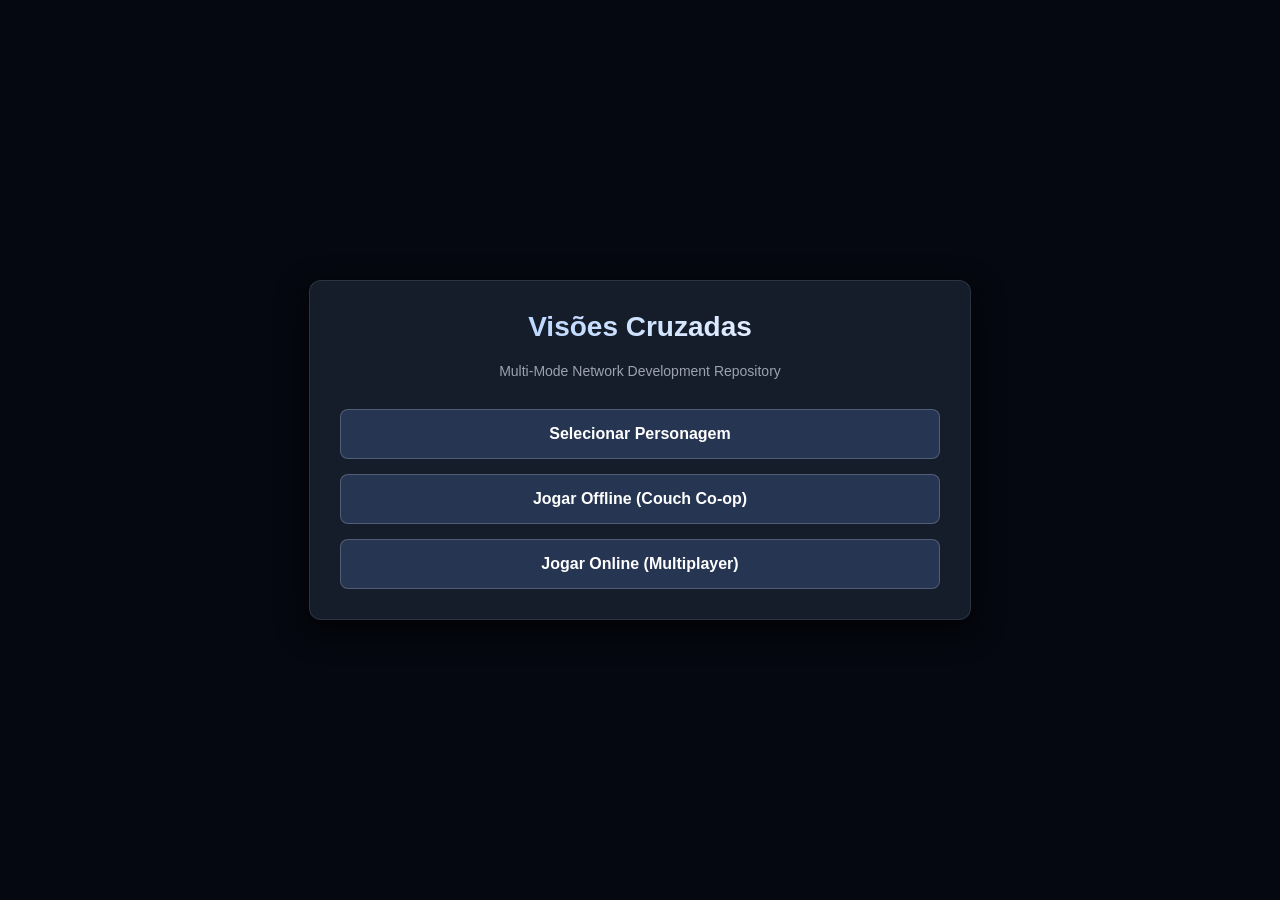
==== commit 53cf583d: "Create index.html" ====
--- a/index.html
+++ b/index.html
@@ -1,6389 +1,248 @@
 <!DOCTYPE html>
 <html lang="pt-BR">
 <head>
-<meta charset="UTF-8">
-<meta name="viewport" content="width=device-width,initial-scale=1,maximum-scale=1,user-scalable=no,viewport-fit=cover">
-<meta name="theme-color" content="#0b1020">
-<title>Visões Cruzadas Online</title>
-<style>
-*{box-sizing:border-box;-webkit-tap-highlight-color:transparent}
-:root{--bg:#0b1020;--panel:#121a2d;--line:#2a3856;--text:#eef4ff;--yellow:#ffd84a;--red:#ff5b68;--green:#55dc88;--muted:#9ba9c2}
-html,body{margin:0;width:100%;height:100%;overflow:hidden;background:var(--bg);color:var(--text);font-family:Arial,Helvetica,sans-serif;touch-action:none;overscroll-behavior:none}
-button,input{font:inherit}button{border:0;border-radius:12px;padding:12px 16px;font-weight:800;cursor:pointer;background:#e9eef8;color:#11182a;min-height:44px}button.secondary{background:#24324e;color:#fff}button.yellow{background:var(--yellow)}button.red{background:var(--red);color:#fff}
-input{width:100%;padding:14px;border-radius:10px;border:1px solid #31415f;background:#091120;color:#fff;text-transform:uppercase;font-size:20px;letter-spacing:4px;text-align:center}
-.screen{display:none;width:100%;height:100%}.screen.active{display:flex}#menu{align-items:center;justify-content:center;padding:16px;overflow:auto;touch-action:pan-y}.card{width:min(720px,100%);background:var(--panel);border:1px solid var(--line);border-radius:18px;padding:20px;box-shadow:0 25px 80px rgba(0,0,0,.35)}h1{margin:0 0 8px;font-size:clamp(25px,5vw,34px)}h2{margin:0 0 12px}p{line-height:1.45}.muted{color:var(--muted)}.grid2{display:grid;grid-template-columns:1fr 1fr;gap:14px}.box{border:1px solid var(--line);border-radius:14px;padding:16px;background:#0e1628}.hidden{display:none!important}.status{margin-top:12px;padding:11px;border-radius:9px;background:#0c1424;color:#c6d3e8;font-size:14px}.roomCode{font-size:42px;letter-spacing:8px;font-weight:900;text-align:center;color:var(--yellow);margin:18px 0}.row{display:flex;gap:8px;flex-wrap:wrap;align-items:center}
-#game{flex-direction:column}#hud{min-height:66px;padding:8px 12px;background:#10182a;border-bottom:1px solid var(--line);display:grid;grid-template-columns:1fr auto 1fr;align-items:center;gap:10px}#leftHud{text-align:left;font-size:13px}#rightHud{text-align:right;font-size:13px}#centerHud{text-align:center;font-size:13px}#gameArea{flex:1;min-height:0;position:relative;overflow:hidden}canvas{width:100%;height:100%;display:block;background:#151d2b}#gameMsg{position:absolute;left:50%;top:10px;transform:translateX(-50%);max-width:80%;padding:7px 11px;border-radius:9px;background:rgba(0,0,0,.48);font-size:12px;text-align:center;pointer-events:none}
-#touchControls{position:absolute;inset:auto 0 0 0;height:128px;display:none;justify-content:space-between;align-items:flex-end;padding:8px 14px max(10px,env(safe-area-inset-bottom));pointer-events:none}.touchGroup{display:flex;gap:12px;pointer-events:auto}.touchBtn{width:72px;height:72px;border-radius:50%;padding:0;display:grid;place-items:center;font-size:30px;font-weight:900;border:2px solid rgba(255,255,255,.24);background:rgba(29,41,65,.84);color:#fff;user-select:none}.touchBtn.jump{width:86px;height:86px;font-size:16px}.touchBtn.active{transform:scale(.94);filter:brightness(1.25)}body.role-host .touchBtn.jump{background:rgba(255,216,74,.88);color:#111}body.role-client .touchBtn.jump{background:rgba(255,91,104,.9)}
-#overlay{position:absolute;inset:0;background:rgba(3,7,15,.74);display:none;place-items:center;z-index:20}#overlay .card{width:min(420px,calc(100% - 28px));text-align:center}kbd{background:#25334f;border:1px solid #3c4c6d;border-radius:5px;padding:2px 6px}
-@media(hover:none) and (pointer:coarse){#touchControls{display:flex}#controlText{display:none}}@media(max-width:700px){.grid2{grid-template-columns:1fr}#hud{grid-template-columns:1fr 1fr;min-height:78px}#centerHud{grid-column:1/3;grid-row:1}#leftHud,#rightHud{grid-row:2;font-size:11px}}@media(max-height:520px) and (orientation:landscape){#hud{min-height:44px;padding:4px 10px}#touchControls{height:100px}.touchBtn{width:62px;height:62px}.touchBtn.jump{width:72px;height:72px}}
-
-#mapPanel{
-  position:absolute;
-  top:48px;
-  right:10px;
-  z-index:15;
-  width:min(270px,calc(100% - 20px));
-  padding:10px;
-  border:1px solid var(--line);
-  border-radius:12px;
-  background:rgba(9,17,32,.88);
-  backdrop-filter:blur(6px);
-  font-size:12px;
-}
-#mapPanel.client{display:none}
-#mapPanel .seed{
-  font-family:monospace;
-  font-size:14px;
-  font-weight:800;
-  color:#a8c7ff;
-}
-#mapPanel .ok{color:#8ff0b1}
-#mapPanel .bad{color:#ff8a94}
-#mapPanel .actions{
-  display:flex;
-  gap:7px;
-  margin-top:8px;
-}
-#mapPanel button{
-  flex:1;
-  min-height:38px;
-  padding:8px;
-  font-size:12px;
-}
-#approveMapBtn{
-  background:#55dc88;
-  color:#08130d;
-}
-#rejectMapBtn{
-  background:#ff5b68;
-  color:#fff;
-}
-#approveMapBtn:disabled{
-  opacity:.4;
-  cursor:not-allowed;
-}
-@media(max-width:700px){
-  #mapPanel{
-    top:62px;
-    width:220px;
-  }
-}
-
-
-/* COUCH CO-OP / OFFLINE */
-#offlineViews{position:absolute;inset:0;display:grid;grid-template-columns:1fr 1fr;gap:3px;background:#050810}
-.offlineView{position:relative;min-width:0;min-height:0;overflow:hidden;background:#151d2b}
-.offlineView canvas{width:100%;height:100%;display:block}
-.offlineLabel{position:absolute;top:10px;left:10px;z-index:8;padding:6px 9px;border-radius:8px;background:rgba(0,0,0,.52);font-size:12px;font-weight:800;pointer-events:none}
-.offlineLabel.p1{color:var(--yellow)}.offlineLabel.p2{color:var(--red)}
-.offlineTouchControls{position:absolute;left:0;right:0;bottom:0;z-index:9;display:none;justify-content:space-between;align-items:flex-end;padding:8px 10px max(8px,env(safe-area-inset-bottom));pointer-events:none}
-.offlineTouchGroup{display:flex;gap:7px;pointer-events:auto}
-.offlineTouchBtn{width:54px;height:54px;min-height:0;padding:0;border-radius:50%;display:grid;place-items:center;background:rgba(29,41,65,.88);color:#fff;border:2px solid rgba(255,255,255,.25);font-size:23px;user-select:none;-webkit-user-select:none}
-.offlineTouchBtn.jump{width:64px;height:64px;font-size:11px}#offlineP1Jump{background:rgba(255,216,74,.9);color:#111}#offlineP2Jump{background:rgba(255,91,104,.92);color:#fff}.offlineTouchBtn.active{transform:scale(.93);filter:brightness(1.2)}
-body.offline-mode #touchControls{display:none!important}body.offline-mode #mapPanel{top:8px;left:50%;right:auto;transform:translateX(-50%);width:min(370px,46vw);max-height:145px;overflow:auto;background:rgba(9,17,32,.82)}body.offline-mode #gameMsg{display:none}
-#offlineHint{margin-top:14px;text-align:center;padding:10px;border:1px solid var(--line);border-radius:12px;background:#0d1627}
-@media(hover:none) and (pointer:coarse){body.offline-mode .offlineTouchControls{display:flex}}
-@media(max-width:700px) and (orientation:portrait){#offlineViews{grid-template-columns:1fr;grid-template-rows:1fr 1fr}body.offline-mode #mapPanel{width:min(320px,86vw);max-height:110px;font-size:10px}.offlineTouchBtn{width:46px;height:46px;font-size:19px}.offlineTouchBtn.jump{width:54px;height:54px;font-size:9px}}
-@media(max-height:520px) and (orientation:landscape){body.offline-mode #mapPanel{max-height:100px;font-size:10px}.offlineTouchBtn{width:47px;height:47px}.offlineTouchBtn.jump{width:56px;height:56px}}
-
-/* ==========================================================
-   MODO 2 — SOBREVIVÊNCIA
-   ========================================================== */
-#survivalTimer{
-  display:inline-block;
-  margin-top:3px;
-  padding:4px 9px;
-  border-radius:999px;
-  background:rgba(255,255,255,.10);
-  font-family:monospace;
-  font-size:15px;
-  letter-spacing:1px;
-}
-
-#survivalTimer.hidden{
-  display:none;
-}
-
-.survivalModeButton{
-  width:100%;
-  margin-top:8px;
-  background:#6e78ff;
-  color:#fff;
-}
-
-#survivalLegend{
-  display:none;
-  position:absolute;
-  right:12px;
-  bottom:12px;
-  z-index:7;
-  padding:7px 10px;
-  border-radius:9px;
-  background:rgba(0,0,0,.48);
-  font-size:11px;
-  pointer-events:none;
-}
-
-body.survival-mode #survivalLegend{
-  display:block;
-}
-
-body.survival-mode #mapPanel{
-  display:none!important;
-}
-
-body.survival-mode #gameMsg{
-  top:8px;
-}
-
-@media(max-width:700px){
-  #survivalLegend{
-    font-size:9px;
-    max-width:180px;
-  }
-}
-
-/* ==========================================================
-   V8.0 — LOBBY MULTIPLAYER DINÂMICO
-   ========================================================== */
-#multiplayerLobbyInfo{
-  margin-top:14px;
-  padding:12px;
-  border:1px solid var(--line);
-  border-radius:12px;
-  background:#0d1627;
-}
-
-#playerCountBadge{
-  display:inline-flex;
-  align-items:center;
-  justify-content:center;
-  min-width:36px;
-  height:30px;
-  padding:0 10px;
-  border-radius:999px;
-  background:#263552;
-  font-weight:900;
-}
-
-#playerList{
-  display:grid;
-  grid-template-columns:repeat(auto-fit,minmax(190px,1fr));
-  gap:8px;
-  margin-top:10px;
-}
-
-.playerLobbyCard{
-  display:flex;
-  align-items:center;
-  gap:9px;
-  min-width:0;
-  padding:9px 10px;
-  border:1px solid var(--line);
-  border-radius:10px;
-  background:#101a2c;
-}
-
-.playerColorDot{
-  width:20px;
-  height:20px;
-  flex:0 0 20px;
-  border-radius:50%;
-  border:2px solid rgba(255,255,255,.82);
-  box-shadow:0 0 12px rgba(255,255,255,.12);
-}
-
-.playerLobbyMeta{
-  min-width:0;
-}
-
-.playerLobbyName{
-  font-weight:900;
-  white-space:nowrap;
-  overflow:hidden;
-  text-overflow:ellipsis;
-}
-
-.playerLobbyId{
-  font-size:10px;
-  opacity:.6;
-  font-family:monospace;
-  white-space:nowrap;
-  overflow:hidden;
-  text-overflow:ellipsis;
-}
-
-#startLobbyGame:disabled{
-  opacity:.45;
-  cursor:not-allowed;
-}
-
-#multiplayerStageNotice{
-  margin-top:10px;
-  font-size:11px;
-  line-height:1.4;
-}
-</style>
+    <meta charset="UTF-8">
+    <meta name="viewport" content="width=device-width, initial-scale=1.0">
+    <title>Menu - Visões Cruzadas</title>
+    <style>
+        /* === ESTILOS GLOBAIS E RESPONSIVIDADE === */
+        :root {
+            --bg-main: #050810;
+            --bg-panel: #151d2b;
+            --btn-bg: #263552;
+            --btn-hover: #3a4f7a;
+            --text-main: #ffffff;
+            --yellow: rgba(255, 216, 74, 0.9);
+            --red: rgba(255, 91, 104, 0.92);
+            --blue: rgba(56, 189, 248, 0.85);
+        }
+
+        body {
+            margin: 0;
+            padding: 0;
+            background-color: var(--bg-main);
+            color: var(--text-main);
+            font-family: 'Segoe UI', Tahoma, Geneva, Verdana, sans-serif;
+            display: flex;
+            justify-content: center;
+            align-items: center;
+            min-height: 100vh;
+            overflow: hidden;
+        }
+
+        /* Container principal responsivo */
+        .container {
+            width: 90%;
+            max-width: 600px; /* Limita a largura em monitores grandes */
+            background-color: var(--bg-panel);
+            border-radius: 12px;
+            padding: 30px;
+            box-shadow: 0 10px 30px rgba(0,0,0,0.8);
+            border: 1px solid rgba(255,255,255,0.1);
+            text-align: center;
+        }
+
+        /* Controle de Telas (Views) */
+        .screen {
+            display: none;
+            animation: fadeIn 0.3s ease;
+        }
+        .screen.active {
+            display: block;
+        }
+
+        @keyframes fadeIn {
+            from { opacity: 0; transform: translateY(10px); }
+            to { opacity: 1; transform: translateY(0); }
+        }
+
+        /* Textos */
+        h1 {
+            font-size: 28px;
+            margin-top: 0;
+            margin-bottom: 20px;
+            background: linear-gradient(90deg, #9fc6ff, #ffffff);
+            -webkit-background-clip: text;
+            -webkit-text-fill-color: transparent;
+        }
+        p.subtitle {
+            color: #9ca3af;
+            font-size: 14px;
+            margin-bottom: 30px;
+        }
+
+        /* Botões */
+        .btn-group {
+            display: flex;
+            flex-direction: column;
+            gap: 15px;
+        }
+
+        button {
+            width: 100%;
+            padding: 15px;
+            font-size: 16px;
+            font-weight: bold;
+            color: white;
+            background-color: var(--btn-bg);
+            border: 1px solid rgba(255,255,255,0.2);
+            border-radius: 8px;
+            cursor: pointer;
+            transition: all 0.2s;
+        }
+
+        button:hover {
+            background-color: var(--btn-hover);
+            transform: scale(1.02);
+        }
+
+        button.back-btn {
+            background-color: transparent;
+            border: 1px solid #e74c3c;
+            color: #e74c3c;
+            margin-top: 20px;
+        }
+        button.back-btn:hover {
+            background-color: #e74c3c;
+            color: white;
+        }
+
+        /* Grade de Personagens (Responsiva) */
+        .character-grid {
+            display: grid;
+            grid-template-columns: repeat(auto-fit, minmax(100px, 1fr));
+            gap: 15px;
+            margin-bottom: 20px;
+        }
+        .char-card {
+            background: rgba(0,0,0,0.3);
+            border: 2px solid rgba(255,255,255,0.1);
+            border-radius: 8px;
+            padding: 20px 10px;
+            cursor: pointer;
+            transition: all 0.2s;
+        }
+        .char-card:hover {
+            border-color: white;
+            background: rgba(255,255,255,0.1);
+        }
+        .char-color {
+            width: 40px;
+            height: 40px;
+            border-radius: 50%;
+            margin: 0 auto 10px auto;
+        }
+    </style>
 </head>
 <body>
-<section id="menu" class="screen active"><div class="card"><h1>VISÕES CRUZADAS</h1><p class="muted">Escolha entre multiplayer online ou Couch Co-op no mesmo dispositivo.</p>
-<div id="home">
-<div class="grid2">
-  <div class="box">
-    <h2 style="color:var(--yellow)">Online — Criar partida</h2>
-    <p>O Host escolhe o modo e compartilha o código da sala.</p>
-    <button id="createRoom" class="yellow" style="width:100%">Modo 1 — Percurso</button>
-    <button id="createSurvivalRoom" class="survivalModeButton">Modo 2 — Sobrevivência</button>
-  </div>
-
-  <div class="box">
-    <h2 style="color:var(--red)">Online — Entrar</h2>
-    <p>O modo da partida é definido automaticamente pelo Host.</p>
-    <input id="roomInput" maxlength="8" placeholder="ABC123">
-    <button id="joinRoom" class="red" style="width:100%;margin-top:10px">Entrar na sala</button>
-  </div>
-</div>
-
-<div id="offlineHint">
-  <h2 style="margin-bottom:6px;color:#9fc6ff">Couch Co-op / Offline</h2>
-  <p class="muted" style="margin:4px 0 10px">
-    Dois jogadores no mesmo dispositivo, com tela dividida e sem internet.
-  </p>
-  <p class="muted" style="font-size:12px">
-    P1: A / D / W &nbsp; • &nbsp; P2: ← / → / ↑
-  </p>
-  <div class="row" style="justify-content:center">
-    <button id="startOfflineBtn" class="secondary">Modo 1 — Percurso</button>
-    <button id="startOfflineSurvivalBtn" class="survivalModeButton" style="width:auto;margin-top:0">Modo 2 — Sobrevivência</button>
-  </div>
-</div>
-
-<div id="menuStatus" class="status">
-  Modo 1: percurso procedural. Modo 2: sobreviva o máximo de tempo possível.
-</div>
-</div>
-<div id="lobby" class="hidden">
-  <div class="box">
-    <h2 id="lobbyTitle">Sala multiplayer</h2>
-    <div id="roomCode" class="roomCode"></div>
-    <p id="lobbyMessage" class="muted" style="text-align:center"></p>
-
-    <div id="multiplayerLobbyInfo">
-      <div class="row" style="justify-content:space-between;align-items:center">
-        <b>Jogadores conectados</b>
-        <span id="playerCountBadge">0</span>
-      </div>
-      <div id="playerList"></div>
-      <div id="multiplayerStageNotice" class="muted">
-        V8.0: o lobby aceita vários jogadores. Nesta etapa a fase online ainda inicia somente com 2 jogadores; a próxima versão adaptará física e mapas para toda a sala.
-      </div>
+
+    <div class="container">
+        
+        <!-- TELA 1: MENU PRINCIPAL -->
+        <div id="main-menu" class="screen active">
+            <h1>Visões Cruzadas</h1>
+            <p class="subtitle">Multi-Mode Network Development Repository</p>
+            
+            <div class="btn-group">
+                <button onclick="switchScreen('character-menu')">Selecionar Personagem</button>
+                <button onclick="switchScreen('offline-menu')">Jogar Offline (Couch Co-op)</button>
+                <button onclick="switchScreen('online-menu')">Jogar Online (Multiplayer)</button>
+            </div>
+        </div>
+
+        <!-- TELA 2: SELEÇÃO DE PERSONAGEM -->
+        <div id="character-menu" class="screen">
+            <h1>Personagens</h1>
+            <p class="subtitle">Escolha seu avatar para as partidas</p>
+            
+            <div class="character-grid">
+                <!-- Cores baseadas no Player 1, Player 2 e Mobs -->
+                <div class="char-card" onclick="selectCharacter('Amarelo')">
+                    <div class="char-color" style="background-color: var(--yellow);"></div>
+                    <span>P1 (Amarelo)</span>
+                </div>
+                <div class="char-card" onclick="selectCharacter('Vermelho')">
+                    <div class="char-color" style="background-color: var(--red);"></div>
+                    <span>P2 (Vermelho)</span>
+                </div>
+                <div class="char-card" onclick="selectCharacter('Azul')">
+                    <div class="char-color" style="background-color: var(--blue);"></div>
+                    <span>Azul</span>
+                </div>
+            </div>
+            <button class="back-btn" onclick="switchScreen('main-menu')">Voltar</button>
+        </div>
+
+        <!-- TELA 3: MODOS OFFLINE -->
+        <div id="offline-menu" class="screen">
+            <h1>Couch Co-op (Offline)</h1>
+            <p class="subtitle">Tela dividida no mesmo dispositivo</p>
+            
+            <div class="btn-group">
+                <button onclick="startGame('offline', 'course')">Modo 1: Percurso</button>
+                <button onclick="startGame('offline', 'survival')">Modo 2: Sobrevivência</button>
+                <button onclick="startGame('offline', 'batalha')">Modo Batalha</button>
+                <button onclick="startGame('offline', 'lava')">Modo Lava</button>
+                <button class="back-btn" onclick="switchScreen('main-menu')">Voltar</button>
+            </div>
+        </div>
+
+        <!-- TELA 4: MODOS ONLINE -->
+        <div id="online-menu" class="screen">
+            <h1>Lobby Multiplayer</h1>
+            <p class="subtitle">Conecte-se com jogadores via rede</p>
+            
+            <div class="btn-group">
+                <button onclick="startGame('online', 'course')">Criar Sala: Percurso</button>
+                <button onclick="startGame('online', 'survival')">Criar Sala: Sobrevivência</button>
+                <button onclick="startGame('online', 'batalha')">Criar Sala: Batalha</button>
+                <button style="border: 1px dashed var(--yellow); margin-top: 10px;" onclick="joinRoom()">Entrar em uma Sala Existente</button>
+                <button class="back-btn" onclick="switchScreen('main-menu')">Voltar</button>
+            </div>
+        </div>
+
     </div>
 
-    <div class="row" style="justify-content:center;margin-top:14px">
-      <button id="startLobbyGame" class="yellow hidden" disabled>Iniciar partida</button>
-      <button id="copyRoom" class="secondary">Copiar código</button>
-      <button id="leaveLobby" class="secondary">Sair</button>
-    </div>
-  </div>
-</div>
-</div></section>
-<section id="game" class="screen"><div id="hud"><div id="leftHud"><b id="roleText"></b><br><span class="muted" id="controlText"></span></div><div id="centerHud">
-  <b id="gameTitle">VISÕES CRUZADAS — PROCEDURAL</b><br>
-  <span id="gameSubtitle" class="muted">Rotas agora podem usar movimento, plataformas temporárias, obstáculos, blocos azuis e zigue-zague.</span><br>
-  <b id="survivalTimer" class="hidden">Tempo: 00:00.0</b>
-</div><div id="rightHud">
-  <span id="netText">Conectado</span><br>
-  <span id="transportText" class="muted">WebSocket · Sala Cloudflare</span><br>
-  <b id="phaseCounter">Fases jogadas: 0</b>
-</div></div><div id="gameArea"><canvas id="canvas"></canvas><div id="offlineViews" class="hidden"><div class="offlineView"><canvas id="offlineCanvasP1"></canvas><div class="offlineLabel p1">JOGADOR 1 — VISÃO AMARELA</div><div class="offlineTouchControls"><div class="offlineTouchGroup"><button class="offlineTouchBtn" id="offlineP1Left">◀</button><button class="offlineTouchBtn" id="offlineP1Right">▶</button></div><div class="offlineTouchGroup"><button class="offlineTouchBtn jump" id="offlineP1Jump">PULAR</button></div></div></div><div class="offlineView"><canvas id="offlineCanvasP2"></canvas><div class="offlineLabel p2">JOGADOR 2 — VISÃO VERMELHA</div><div class="offlineTouchControls"><div class="offlineTouchGroup"><button class="offlineTouchBtn" id="offlineP2Left">◀</button><button class="offlineTouchBtn" id="offlineP2Right">▶</button></div><div class="offlineTouchGroup"><button class="offlineTouchBtn jump" id="offlineP2Jump">PULAR</button></div></div></div></div><div id="gameMsg"></div>
-<div id="survivalLegend">
-  Obstáculos normais usam a cor de um jogador e só ele os enxerga · azuis são visíveis a todos.<br>
-  Cair, tocar o teto, tocar no azul ou ser esmagado elimina o jogador; a rodada termina quando todos morrerem.
-</div>
-<div id="mapPanel">
-  <div><b>MAPA PROCEDURAL</b></div>
-  <div>Seed: <span id="mapSeed" class="seed">---</span></div>
-  <div>Origem: <span id="mapSource" class="seed">---</span></div>
-  <div>Jogadores alvo: <span id="mapTargetPlayers" class="seed">---</span></div>
-  <div>Mundo: <span id="mapWorldSize" class="seed">---</span></div>
-  <div>Plataformas: <span id="mapPlatformCount" class="seed">---</span></div>
-  <div>Recursos: <span id="mapFeatures" class="seed">---</span></div>
-  <div>Validação automática: <span id="autoValidation">---</span></div>
-  <div id="mapLocalStatus" class="muted">Mapa ainda não avaliado.</div>
-  <div class="actions">
-    <button id="approveMapBtn" disabled>✓ POSSÍVEL</button>
-    <button id="rejectMapBtn">✕ IMPOSSÍVEL</button>
-  </div>
-</div><div id="touchControls"><div class="touchGroup"><button class="touchBtn" id="btnLeft">◀</button><button class="touchBtn" id="btnRight">▶</button></div><div class="touchGroup"><button class="touchBtn jump" id="btnJump">PULAR</button></div></div><div id="overlay"><div class="card"><h2 id="endTitle"></h2><p id="endText"></p>
-<div id="generatedMapDecision" class="row hidden" style="justify-content:center;margin-bottom:10px">
-  <button id="overlayApproveBtn" style="background:#55dc88;color:#08130d">✓ POSSÍVEL</button>
-  <button id="overlayRejectBtn" class="red">✕ IMPOSSÍVEL</button>
-</div>
-<div class="row" style="justify-content:center">
-  <button id="nextMapBtn" class="yellow hidden">Próximo mapa</button>
-  <button id="restartBtn">Reiniciar</button>
-  <button id="menuBtn" class="secondary">Menu</button>
-</div></div></div></div></section>
-<script>
-(()=>{
-const SIGNAL_SERVER="wss://visoes-cruzadas-server.gd91639.workers.dev";
-const WORLD={w:1200,h:680},GRAVITY=1850,MOVE_SPEED=315,JUMP_SPEED=680,SNAPSHOT_RATE=30;
-let blocks=[
-{x:60,y:585,w:250,h:28,type:"yellow"},
-{x:60,y:585,w:250,h:28,type:"red"}
-],goal={x:1060,y:215,w:70,h:70};
-const $=id=>document.getElementById(id),canvas=$("canvas"),ctx=canvas.getContext("2d"),offlineCanvasP1=$("offlineCanvasP1"),offlineCtxP1=offlineCanvasP1.getContext("2d"),offlineCanvasP2=$("offlineCanvasP2"),offlineCtxP2=offlineCanvasP2.getContext("2d");
-let role=null,roomCode=null,signal=null,pc=null,channel=null,state=newState(),remoteState=newState(),keys={},touchInput={left:false,right:false,jump:false},remoteInput={left:false,right:false,jump:false},lastTime=performance.now(),accumulator=0,gameStarted=false;
-let roomPlayers=[];
-let myRoomSlot=null;
-let activePeerId=null;
-let activeMatchRoster=[];
-let matchStarting=false;
-let transportMode="websocket";
-const hostPeerConnections=new Map();
-const hostChannels=new Map();
-const hostPendingIce=new Map();
-let clientPendingIce=[];
-const remoteInputsByPlayer=new Map();
-let matchStartWatchTimer=null;
-let currentMap=null;
-let mapWasCompleted=false;
-let remotePlayerId=null;
-let mapLoadInProgress=false;
-let playerPlayedCount=0;
-let gameMode="online";
-let gameType="course";
-let offlinePlayedCount=0;
-let survivalBestTime=Number(localStorage.getItem("vc_survival_best_v1")||0);
-let offlineTouchInput1={left:false,right:false,jump:false};
-let offlineTouchInput2={left:false,right:false,jump:false};
-const OFFLINE_PLAYED_STORAGE="vc_offline_played_v1";
-const OFFLINE_APPROVED_STORAGE="vc_offline_approved_v1";
-const GENERATOR_VERSION=4;
-const STORAGE_REJECTED="vc_rejected_maps_v4";
-const API_BASE=SIGNAL_SERVER.replace(/^wss:/,"https:").replace(/^ws:/,"http:");
-const PLAYER_ID=getOrCreatePlayerId();
-
-
-function safeReadStorage(key){
-  try{
-    const raw=localStorage.getItem(key);
-    return raw?JSON.parse(raw):[];
-  }catch{
-    return [];
-  }
-}
-
-function safeWriteStorage(key,value){
-  try{
-    localStorage.setItem(key,JSON.stringify(value));
-  }catch(error){
-    console.warn("Falha no armazenamento local:",error);
-  }
-}
-
-function getOrCreatePlayerId(){
-  const key="vc_player_id_v1";
-  try{
-    let id=localStorage.getItem(key);
-    if(id)return id;
-
-    id=(crypto&&crypto.randomUUID)
-      ?crypto.randomUUID()
-      :"p-"+Date.now()+"-"+Math.random().toString(36).slice(2);
-
-    localStorage.setItem(key,id);
-    return id;
-  }catch{
-    return "temp-"+Date.now()+"-"+Math.random().toString(36).slice(2);
-  }
-}
-
-
-function formatSurvivalTime(seconds){
-  const value=Math.max(0,Number(seconds)||0);
-  const minutes=Math.floor(value/60);
-  const secs=Math.floor(value%60);
-  const tenths=Math.floor((value-Math.floor(value))*10);
-
-  return `${String(minutes).padStart(2,"0")}:${String(secs).padStart(2,"0")}.${tenths}`;
-}
-
-function updateSurvivalTimer(seconds){
-  const timer=$("survivalTimer");
-  if(!timer)return;
-
-  timer.textContent=
-    `Tempo: ${formatSurvivalTime(seconds)}`;
-}
-
-function updatePhaseCounter(){
-  const counter=$("phaseCounter");
-  if(!counter)return;
-
-  if(gameType==="survival"){
-    counter.textContent=
-      `Recorde: ${formatSurvivalTime(survivalBestTime)}`;
-    return;
-  }
-
-  counter.textContent=
-    gameMode==="offline"
-      ?`Fases offline: ${offlinePlayedCount}`
-      :`Fases jogadas: ${playerPlayedCount}`;
-}
-
-async function refreshPlayerProgress(){
-  if(gameType==="survival"){
-    updatePhaseCounter();
-    return;
-  }
-
-  if(gameMode==="offline"){updatePhaseCounter();return;}
-  try{
-    const params=new URLSearchParams({
-      player_id:PLAYER_ID
-    });
-
-    const stats=await apiFetch(
-      `/api/player/stats?${params}`
-    );
-
-    playerPlayedCount=Number(stats?.played||0);
-    updatePhaseCounter();
-  }catch(error){
-    console.warn(
-      "Não foi possível carregar o contador de fases:",
-      error
-    );
-    updatePhaseCounter();
-  }
-}
-
-async function apiFetch(path,options={}){
-  const response=await fetch(API_BASE+path,{
-    ...options,
-    headers:{
-      "content-type":"application/json",
-      ...(options.headers||{})
-    }
-  });
-
-  let data=null;
-  try{
-    data=await response.json();
-  }catch{
-    data={error:await response.text().catch(()=>response.statusText)};
-  }
-
-  if(!response.ok){
-    const error=new Error(data?.error||`HTTP ${response.status}`);
-    error.status=response.status;
-    throw error;
-  }
-
-  return data;
-}
-
-function fnv1a(text){
-  let h=0x811c9dc5;
-  for(let i=0;i<text.length;i++){
-    h^=text.charCodeAt(i);
-    h=Math.imul(h,0x01000193);
-  }
-  return (h>>>0).toString(16).padStart(8,"0");
-}
-
-function seedToUint(seed){
-  let h=2166136261>>>0;
-  for(let i=0;i<seed.length;i++){
-    h^=seed.charCodeAt(i);
-    h=Math.imul(h,16777619);
-  }
-  return h>>>0;
-}
-
-function mulberry32(a){
-  return function(){
-    a|=0;
-    a=a+0x6D2B79F5|0;
-    let t=Math.imul(a^a>>>15,1|a);
-    t=t+Math.imul(t^t>>>7,61|t)^t;
-    return ((t^t>>>14)>>>0)/4294967296;
-  };
-}
-
-function makeSeed(){
-  const chars="ABCDEFGHJKLMNPQRSTUVWXYZ23456789";
-  const bytes=new Uint32Array(8);
-
-  if(window.crypto&&crypto.getRandomValues){
-    crypto.getRandomValues(bytes);
-  }else{
-    for(let i=0;i<bytes.length;i++){
-      bytes[i]=Math.floor(Math.random()*0xffffffff);
-    }
-  }
-
-  let seed="";
-  for(let i=0;i<8;i++){
-    seed+=chars[bytes[i]%chars.length];
-  }
-  return seed;
-}
-
-function clamp(v,min,max){
-  return Math.max(min,Math.min(max,v));
-}
-
-/*
-  Validação V2:
-  Em vez de limitar todo salto a 65 px, calculamos a trajetória real.
-
-  Movimento vertical:
-      y(t) = y0 - JUMP_SPEED*t + 0.5*GRAVITY*t²
-
-  A altura máxima teórica é ~125 px.
-  O alcance horizontal no mesmo nível é ~231 px.
-  Aplicamos margem de segurança de 78%, permitindo mapas bem mais difíceis
-  sem trabalhar no limite absoluto da física.
-*/
-function transitionReachability(prev,next){
-  const dy=next.y-prev.y;
-  const discriminant=
-    JUMP_SPEED*JUMP_SPEED+
-    2*GRAVITY*dy;
-
-  if(discriminant<0){
-    return {
-      ok:false,
-      reason:"plataforma acima da altura máxima do salto"
-    };
-  }
-
-  const landingTime=
-    (JUMP_SPEED+Math.sqrt(discriminant))/
-    GRAVITY;
-
-  const theoreticalHorizontal=
-    MOVE_SPEED*landingTime;
-
-  const safeHorizontal=
-    theoreticalHorizontal*0.86;
-
-  let gap=0;
-
-  if(next.x>prev.x+prev.w){
-    gap=next.x-(prev.x+prev.w);
-  }else if(prev.x>next.x+next.w){
-    gap=prev.x-(next.x+next.w);
-  }
-
-  if(gap>safeHorizontal){
-    return {
-      ok:false,
-      reason:`vão ${Math.round(gap)} > alcance seguro ${Math.round(safeHorizontal)}`
-    };
-  }
-
-  return {
-    ok:true,
-    gap,
-    landingTime,
-    safeHorizontal
-  };
-}
-
-function validateProceduralMap(map){
-  if(!map||!Array.isArray(map.path)||map.path.length<3){
-    return {ok:false,reason:"rota ausente"};
-  }
-
-  const path=map.path;
-  const worldW=Number(map.world?.w)||1200;
-  const worldH=Number(map.world?.h)||680;
-
-  for(let i=0;i<path.length;i++){
-    const p=path[i];
-
-    if(
-      p.x<20||
-      p.x+p.w>worldW-20||
-      p.y<100||
-      p.y+p.h>worldH-20||
-      p.w<50
-    ){
-      return {
-        ok:false,
-        reason:`plataforma ${i+1} fora dos limites`
-      };
-    }
-
-    if(i===0)continue;
-
-    const jump=
-      transitionReachability(
-        path[i-1],
-        p
-      );
-
-    if(!jump.ok){
-      return {
-        ok:false,
-        reason:`salto ${i}: ${jump.reason}`
-      };
-    }
-  }
-
-  const last=path[path.length-1];
-
-  if(
-    map.goal.x<last.x||
-    map.goal.x+map.goal.w>last.x+last.w||
-    Math.abs((map.goal.y+map.goal.h)-last.y)>2
-  ){
-    return {
-      ok:false,
-      reason:"saída não apoiada na plataforma final"
-    };
-  }
-
-  return {
-    ok:true,
-    reason:"rota compatível com a trajetória física do salto"
-  };
-}
-
-function randomInt(rand,min,max){
-  return min+Math.floor(rand()*(max-min+1));
-}
-
-function rangesOverlap(a1,a2,b1,b2){
-  return a1<b2&&a2>b1;
-}
-
-function candidateConflicts(candidate,path){
-  for(const old of path){
-    const horizontal=
-      rangesOverlap(
-        candidate.x-10,
-        candidate.x+candidate.w+10,
-        old.x,
-        old.x+old.w
-      );
-
-    const vertical=
-      rangesOverlap(
-        candidate.y-45,
-        candidate.y+candidate.h+45,
-        old.y,
-        old.y+old.h
-      );
-
-    if(horizontal&&vertical){
-      return true;
-    }
-  }
-
-  return false;
-}
-
-function featureSummary(features){
-  const enabled=[];
-
-  if(features?.moving)enabled.push("móveis");
-  if(features?.blinking)enabled.push("temporárias");
-  if(features?.obstacles)enabled.push("obstáculos");
-  if(features?.death)enabled.push("azuis mortais");
-  if(features?.zigzag)enabled.push("zigue-zague");
-
-  return enabled.length
-    ?enabled.join(", ")
-    :"nenhum especial";
-}
-
-function chooseDistinct(rand,array,count){
-  const copy=[...array];
-  const result=[];
-
-  while(copy.length&&result.length<count){
-    const index=
-      Math.floor(rand()*copy.length);
-
-    result.push(
-      copy.splice(index,1)[0]
-    );
-  }
-
-  return result;
-}
-
-function generationPlayerCount(){
-  if(
-    gameMode==="online"&&
-    gameType==="course"&&
-    activeMatchRoster.length>=2
-  ){
-    return activeMatchRoster.length;
-  }
-
-  return 2;
-}
-
-function shuffledIndexes(rand,count){
-  const result=Array.from(
-    {length:count},
-    (_,index)=>index
-  );
-
-  for(
-    let i=result.length-1;
-    i>0;
-    i--
-  ){
-    const j=Math.floor(rand()*(i+1));
-    [result[i],result[j]]=[result[j],result[i]];
-  }
-
-  return result;
-}
-
-function balancedOwnerSequence(rand,playerCount,total){
-  const result=[];
-  let previous=null;
-
-  while(result.length<total){
-    let cycle=shuffledIndexes(
-      rand,
-      playerCount
-    );
-
-    if(
-      previous!==null&&
-      cycle.length>1&&
-      cycle[0]===previous
-    ){
-      cycle.push(
-        cycle.shift()
-      );
-    }
-
-    for(const owner of cycle){
-      if(result.length>=total)break;
-      result.push(owner);
-      previous=owner;
-    }
-  }
-
-  return result;
-}
-
-function generatedBlockForOwner(block,ownerIndex,playerCount){
-  if(playerCount===2){
-    return {
-      ...block,
-      ownerIndex,
-      type:
-        ownerIndex===0
-          ?"yellow"
-          :"red"
-    };
-  }
-
-  return {
-    ...block,
-    ownerIndex,
-    type:"adaptive"
-  };
-}
-
-function generateMapFromSeed(seed,requestedPlayerCount=2){
-  const playerCount=Math.max(
-    2,
-    Math.floor(
-      Number(requestedPlayerCount)||2
-    )
-  );
-
-  const rand=mulberry32(
-    seedToUint(
-      `${seed}|v${GENERATOR_VERSION}|players:${playerCount}`
-    )
-  );
-
-  const features={
-    moving:rand()<0.58,
-    blinking:rand()<0.52,
-    obstacles:rand()<0.64,
-    death:rand()<0.46,
-    zigzag:rand()<0.70
-  };
-
-  /*
-    Mais jogadores = mais pontos da rota.
-    Não existe um teto fixo vinculado ao número de jogadores:
-    o comprimento cresce de forma aproximadamente linear.
-  */
-  const minMiddle=Math.max(
-    6,
-    3+playerCount*2
-  );
-
-  const maxMiddle=Math.max(
-    minMiddle+2,
-    6+playerCount*3
-  );
-
-  const middleCount=randomInt(
-    rand,
-    minMiddle,
-    maxMiddle
-  );
-
-  const startWidth=Math.max(
-    240,
-    105+playerCount*44
-  );
-
-  const finalWidth=Math.max(
-    155,
-    105+playerCount*25
-  );
-
-  const path=[];
-
-  const start={
-    id:"p0",
-    x:60,
-    y:585,
-    w:startWidth,
-    h:28,
-    type:"shared",
-    sharedPlatform:true,
-    kind:"platform"
-  };
-
-  path.push(start);
-
-  const owners=balancedOwnerSequence(
-    rand,
-    playerCount,
-    middleCount
-  );
-
-  let previous=start;
-  let lastWasBacktrack=false;
-  let farthestRight=start.x+start.w;
-
-  for(let i=0;i<middleCount;i++){
-    let chosen=null;
-
-    for(let attempt=0;attempt<180;attempt++){
-      const width=randomInt(
-        rand,
-        52,
-        102
-      );
-
-      const gap=randomInt(
-        rand,
-        42,
-        122
-      );
-
-      const deltaY=randomInt(
-        rand,
-        -105,
-        78
-      );
-
-      const canBacktrack=
-        features.zigzag&&
-        i>1&&
-        !lastWasBacktrack&&
-        previous.x>230;
-
-      const backtrack=
-        canBacktrack&&
-        rand()<0.20;
-
-      let x=backtrack
-        ?previous.x-gap-width
-        :previous.x+previous.w+gap;
-
-      if(x<35){
-        x=previous.x+previous.w+gap;
-      }
-
-      const candidate={
-        id:`p${i+1}`,
-        x,
-        y:clamp(
-          previous.y+deltaY,
-          165,
-          565
-        ),
-        w:width,
-        h:24,
-        type:"adaptive",
-        ownerIndex:owners[i],
-        kind:"platform"
-      };
-
-      if(
-        candidateConflicts(
-          candidate,
-          path.slice(
-            0,
-            Math.max(
-              0,
-              path.length-2
-            )
-          )
-        )
-      ){
-        continue;
-      }
-
-      const jump=transitionReachability(
-        previous,
-        candidate
-      );
-
-      if(jump.ok){
-        chosen=candidate;
-        lastWasBacktrack=
-          candidate.x<previous.x;
-        break;
-      }
-    }
-
-    if(!chosen){
-      const width=72;
-      const gap=54;
-
-      chosen={
-        id:`p${i+1}`,
-        x:
-          previous.x+
-          previous.w+
-          gap,
-        y:clamp(
-          previous.y-38,
-          180,
-          555
-        ),
-        w:width,
-        h:24,
-        type:"adaptive",
-        ownerIndex:owners[i],
-        kind:"platform"
-      };
-
-      lastWasBacktrack=false;
-    }
-
-    path.push(chosen);
-    previous=chosen;
-
-    farthestRight=Math.max(
-      farthestRight,
-      chosen.x+chosen.w
-    );
-  }
-
-  let finalPlatform=null;
-
-  for(let attempt=0;attempt<120;attempt++){
-    const gap=randomInt(
-      rand,
-      48,
-      112
-    );
-
-    const candidate={
-      id:`p${middleCount+1}`,
-      x:
-        previous.x+
-        previous.w+
-        gap,
-      y:clamp(
-        previous.y+
-        randomInt(
-          rand,
-          -90,
-          66
-        ),
-        150,
-        550
-      ),
-      w:finalWidth,
-      h:28,
-      type:"shared",
-      sharedPlatform:true,
-      kind:"platform"
-    };
-
-    if(
-      transitionReachability(
-        previous,
-        candidate
-      ).ok
-    ){
-      finalPlatform=candidate;
-      break;
-    }
-  }
-
-  if(!finalPlatform){
-    finalPlatform={
-      id:`p${middleCount+1}`,
-      x:
-        previous.x+
-        previous.w+
-        52,
-      y:clamp(
-        previous.y-30,
-        170,
-        540
-      ),
-      w:finalWidth,
-      h:28,
-      type:"shared",
-      sharedPlatform:true,
-      kind:"platform"
-    };
-  }
-
-  path.push(finalPlatform);
-
-  farthestRight=Math.max(
-    farthestRight,
-    finalPlatform.x+
-    finalPlatform.w
-  );
-
-  const worldWidth=Math.max(
-    1200,
-    Math.ceil(
-      (farthestRight+170)/100
-    )*100
-  );
-
-  const world={
-    w:worldWidth,
-    h:680
-  };
-
-  const eligibleIndices=[];
-
-  for(
-    let i=1;
-    i<path.length-1;
-    i++
-  ){
-    eligibleIndices.push(i);
-  }
-
-  const dynamicUsed=new Set();
-
-  if(
-    features.moving&&
-    eligibleIndices.length
-  ){
-    const maxMoving=Math.min(
-      eligibleIndices.length,
-      Math.max(
-        2,
-        Math.ceil(playerCount/2)
-      )
-    );
-
-    const count=randomInt(
-      rand,
-      1,
-      maxMoving
-    );
-
-    for(
-      const index
-      of chooseDistinct(
-        rand,
-        eligibleIndices,
-        count
-      )
-    ){
-      dynamicUsed.add(index);
-
-      path[index].behavior={
-        type:"moving",
-        axis:rand()<0.72?"x":"y",
-        range:randomInt(rand,28,66),
-        speed:randomInt(rand,35,60),
-        phase:rand()
-      };
-    }
-  }
-
-  if(features.blinking){
-    const candidates=eligibleIndices.filter(
-      index=>
-        !dynamicUsed.has(index)&&
-        !dynamicUsed.has(index-1)&&
-        !dynamicUsed.has(index+1)
-    );
-
-    const maxBlink=Math.min(
-      candidates.length,
-      Math.max(
-        2,
-        Math.ceil(playerCount/3)+1
-      )
-    );
-
-    const count=maxBlink>0
-      ?randomInt(rand,1,maxBlink)
-      :0;
-
-    for(
-      const index
-      of chooseDistinct(
-        rand,
-        candidates,
-        count
-      )
-    ){
-      dynamicUsed.add(index);
-
-      path[index].behavior={
-        type:"blink",
-        period:10,
-        visibleFor:5,
-        phase:rand()*10
-      };
-    }
-  }
-
-  const generatedBlocks=[];
-
-  for(let i=0;i<path.length;i++){
-    const p=path[i];
-
-    if(p.sharedPlatform){
-      if(playerCount===2){
-        generatedBlocks.push(
-          {
-            ...p,
-            id:`${p.id}-y`,
-            type:"yellow"
-          },
-          {
-            ...p,
-            id:`${p.id}-r`,
-            type:"red"
-          }
-        );
-      }else{
-        generatedBlocks.push({
-          ...p,
-          id:`${p.id}-shared`,
-          type:"shared",
-          visibleToAll:true,
-          sharedPlatform:true
-        });
-      }
-    }else{
-      generatedBlocks.push(
-        generatedBlockForOwner(
-          p,
-          Number(p.ownerIndex)||0,
-          playerCount
-        )
-      );
-    }
-  }
-
-  if(features.obstacles){
-    const obstacleCandidates=eligibleIndices.filter(
-      index=>
-        !path[index].behavior&&
-        path[index].w>=72
-    );
-
-    const maxObstacles=Math.min(
-      obstacleCandidates.length,
-      Math.max(
-        3,
-        Math.ceil(playerCount*0.85)
-      )
-    );
-
-    const obstacleCount=maxObstacles>0
-      ?randomInt(rand,1,maxObstacles)
-      :0;
-
-    for(
-      const index
-      of chooseDistinct(
-        rand,
-        obstacleCandidates,
-        obstacleCount
-      )
-    ){
-      const parent=path[index];
-      const w=randomInt(rand,16,25);
-      const h=randomInt(rand,20,36);
-      const leftSide=rand()<0.5;
-      const ownerIndex=Number(parent.ownerIndex)||0;
-
-      generatedBlocks.push(
-        generatedBlockForOwner(
-          {
-            id:`obs-${index}`,
-            x:leftSide
-              ?parent.x+10
-              :parent.x+parent.w-w-10,
-            y:parent.y-h,
-            w,
-            h,
-            kind:"obstacle"
-          },
-          ownerIndex,
-          playerCount
-        )
-      );
-    }
-  }
-
-  if(features.death){
-    const deathCandidates=eligibleIndices.filter(
-      index=>
-        !path[index].behavior&&
-        path[index].w>=78
-    );
-
-    const maxDeath=Math.min(
-      deathCandidates.length,
-      Math.max(
-        2,
-        Math.ceil(playerCount/3)+1
-      )
-    );
-
-    const deathCount=maxDeath>0
-      ?randomInt(rand,1,maxDeath)
-      :0;
-
-    for(
-      const index
-      of chooseDistinct(
-        rand,
-        deathCandidates,
-        deathCount
-      )
-    ){
-      const parent=path[index];
-      const w=randomInt(rand,18,26);
-      const h=16;
-      const leftSide=rand()<0.5;
-
-      generatedBlocks.push({
-        id:`death-${index}`,
-        x:leftSide
-          ?parent.x+12
-          :parent.x+parent.w-w-12,
-        y:parent.y-h,
-        w,
-        h,
-        type:"blue",
-        kind:"death",
-        visibleToAll:true
-      });
-    }
-  }
-
-  const generatedGoal={
-    x:
-      finalPlatform.x+
-      Math.floor(
-        (finalPlatform.w-70)/2
-      ),
-    y:finalPlatform.y-70,
-    w:70,
-    h:70
-  };
-
-  const map={
-    seed,
-    generatorVersion:GENERATOR_VERSION,
-    playerCount,
-    world,
-    path,
-    blocks:generatedBlocks,
-    goal:generatedGoal,
-    features
-  };
-
-  map.hash=fnv1a(
-    JSON.stringify({
-      generatorVersion:map.generatorVersion,
-      playerCount:map.playerCount,
-      world:map.world,
-      path:map.path,
-      blocks:map.blocks,
-      goal:map.goal,
-      features:map.features
-    })
-  );
-
-  return map;
-}
-
-async function checkMapGlobal(map){
-  const params=
-    new URLSearchParams({
-      hash:map.hash,
-      seed:map.seed
-    });
-
-  return apiFetch(
-    `/api/maps/check?${params}`
-  );
-}
-
-
-function readOfflinePlayed(){return safeReadStorage(OFFLINE_PLAYED_STORAGE)}
-function recordOfflineMapPlayed(map){if(!map?.hash)return;const played=readOfflinePlayed();if(!played.includes(map.hash)){played.push(map.hash);safeWriteStorage(OFFLINE_PLAYED_STORAGE,played.slice(-2000))}offlinePlayedCount=played.length;updatePhaseCounter()}
-function generateValidNewMapOffline(){const rejected=safeReadStorage(STORAGE_REJECTED),rejectedHashes=new Set(rejected.map(item=>item.hash)),alreadyPlayed=new Set(readOfflinePlayed());for(let attempt=0;attempt<600;attempt++){const seed=makeSeed(),map=generateMapFromSeed(seed,2),validation=validateProceduralMap(map);if(!validation.ok||rejectedHashes.has(map.hash)||alreadyPlayed.has(map.hash))continue;map.autoValidation=validation;map.source="offline";return map}throw new Error("Não foi possível gerar um mapa offline inédito.")}
-function loadNextOfflineMap(){const map=generateValidNewMapOffline();applyMap(map);state=newState();remoteState=newState();recordOfflineMapPlayed(map);hideEnd();setEndActions("none");return map}
-function saveOfflineApprovedMap(){if(!currentMap||!mapWasCompleted){$("mapLocalStatus").textContent="Complete a fase antes de marcá-la como possível.";return}const approved=safeReadStorage(OFFLINE_APPROVED_STORAGE);if(!approved.some(item=>item.hash===currentMap.hash)){approved.push({seed:currentMap.seed,hash:currentMap.hash,generatorVersion:currentMap.generatorVersion,map:currentMap,approvedAt:new Date().toISOString()});safeWriteStorage(OFFLINE_APPROVED_STORAGE,approved.slice(-500))}$("mapLocalStatus").textContent="✓ Mapa aprovado e salvo neste dispositivo.";setEndActions("next")}
-function rejectOfflineMap(){if(!currentMap)return;const rejected=safeReadStorage(STORAGE_REJECTED);if(!rejected.some(item=>item.hash===currentMap.hash)){rejected.push({seed:currentMap.seed,hash:currentMap.hash,generatorVersion:currentMap.generatorVersion,rejectedAt:new Date().toISOString()});safeWriteStorage(STORAGE_REJECTED,rejected.slice(-1000))}$("mapLocalStatus").textContent="✕ Mapa rejeitado localmente. Gerando outro...";loadNextOfflineMap()}
-function cleanupConnectionForModeChange(){try{signal?.close()}catch{}signal=null;cleanupRTC()}
-function startOfflineGame(type="course"){
-  cleanupConnectionForModeChange();
-
-  gameMode="offline";
-  gameType=type;
-  role="offline";
-  gameStarted=true;
-
-  document.body.className=
-    type==="survival"
-      ?"offline-mode survival-mode"
-      :"offline-mode";
-
-  offlinePlayedCount=
-    readOfflinePlayed().length;
-
-  if(type==="survival"){
-    state=newSurvivalState(activeMatchRoster);
-    remoteState=newSurvivalState(activeMatchRoster);
-  }else{
-    loadNextOfflineMap();
-  }
-
-  startGame();
-}
-async function generateValidNewMapGlobal(){
-  const rejected=
-    safeReadStorage(
-      STORAGE_REJECTED
-    );
-
-  const rejectedHashes=
-    new Set(
-      rejected.map(
-        item=>item.hash
-      )
-    );
-
-  for(
-    let attempt=0;
-    attempt<300;
-    attempt++
-  ){
-    const seed=
-      makeSeed();
-
-    const map=
-      generateMapFromSeed(
-        seed,
-        generationPlayerCount()
-      );
-
-    const validation=
-      validateProceduralMap(
-        map
-      );
-
-    if(!validation.ok){
-      continue;
-    }
-
-    if(
-      rejectedHashes.has(
-        map.hash
-      )
-    ){
-      continue;
-    }
-
-    const globalStatus=
-      await checkMapGlobal(
-        map
-      );
-
-    if(
-      globalStatus.known
-    ){
-      continue;
-    }
-
-    map.autoValidation=
-      validation;
-
-    map.source=
-      "generated";
-
-    return map;
-  }
-
-  throw new Error(
-    "Não foi possível encontrar uma seed inédita e válida."
-  );
-}
-
-function applyMap(map){
-  currentMap={
-    ...map
-  };
-
-  WORLD.w=Number(map.world?.w)||1200;
-  WORLD.h=Number(map.world?.h)||680;
-
-  blocks=
-    map.blocks.map(
-      b=>({...b})
-    );
-
-  if(
-    gameMode==="online"&&
-    gameType==="course"&&
-    activeMatchRoster.length>=2
-  ){
-    blocks=decorateBlocksForMultiplayer(
-      blocks,
-      activeMatchRoster
-    );
-  }
-
-  goal={
-    ...map.goal
-  };
-
-  mapWasCompleted=
-    false;
-
-  $("mapSeed").textContent=
-    map.seed||"---";
-
-  const source=
-    map.source||
-    (
-      map.databaseId
-        ?"database"
-        :"generated"
-    );
-
-  $("mapSource").textContent=
-    source==="database"
-      ?"BANCO D1"
-      :source==="offline"
-        ?"GERADO OFFLINE"
-        :"GERADO AGORA";
-
-  $("mapTargetPlayers").textContent=
-    Number(map.playerCount)||2;
-
-  $("mapWorldSize").textContent=
-    `${WORLD.w} × ${WORLD.h}`;
-
-  $("mapPlatformCount").textContent=
-    Array.isArray(map.path)
-      ?map.path.length
-      :"---";
-
-  $("mapFeatures").textContent=
-    featureSummary(
-      map.features
-    );
-
-  const validation=
-    validateProceduralMap(
-      map
-    );
-
-  $("autoValidation").textContent=
-    validation.ok
-      ?"APROVADO ✓"
-      :"ATENÇÃO";
-
-  $("autoValidation").className=
-    validation.ok
-      ?"ok"
-      :"bad";
-
-  if(gameMode==="offline"){
-    $("mapLocalStatus").textContent="Couch Co-op: teste a fase e avalie localmente.";
-    $("approveMapBtn").disabled=true;
-    $("rejectMapBtn").disabled=false;
-  }else if(role==="host"){
-    if(source==="database"){
-      $("mapLocalStatus").textContent=
-        "Mapa aprovado da biblioteca. O grupo ainda possui jogadores que não haviam jogado este mapa.";
-
-      $("approveMapBtn").disabled=
-        true;
-
-      $("rejectMapBtn").disabled=
-        true;
-    }else{
-      $("mapLocalStatus").textContent=
-        "Mapa novo. Teste a fase e informe se ela é realmente possível.";
-
-      $("approveMapBtn").disabled=
-        true;
-
-      $("rejectMapBtn").disabled=
-        false;
-    }
-  }else{
-    $("mapLocalStatus").textContent=
-      "Mapa sincronizado pelo Host.";
-  }
-}
-
-async function loadNextMapForPair(){
-  const playerIds=activeMatchPlayerIds();
-
-  if(
-    role!=="host"||
-    mapLoadInProgress||
-    playerIds.length<2
-  ){
-    return;
-  }
-
-  mapLoadInProgress=true;
-
-  try{
-    $("lobbyMessage").textContent=
-      "Procurando um mapa ainda não jogado pelo grupo...";
-
-    const response=await apiFetch(
-      "/api/maps/next",
-      {
-        method:"POST",
-        body:JSON.stringify({
-          player_ids:playerIds,
-          player_count:playerIds.length
-        })
-      }
-    );
-
-    let map;
-
-    if(response.map){
-      map={
-        ...response.map,
-        source:"database"
-      };
-    }else{
-      $("lobbyMessage").textContent=
-        "O grupo já percorreu a biblioteca disponível. Gerando um mapa novo...";
-
-      map=await generateValidNewMapGlobal();
-    }
-
-    applyMap(map);
-
-    sendGame({
-      type:"map",
-      map,
-      roster:activeMatchRoster
-    });
-
-    if(map.databaseId){
-      await markMapPlayed(
-        map.databaseId,
-        false
-      );
-    }
-
-    state=newOnlineMultiplayerState(activeMatchRoster);
-    remoteState=newOnlineMultiplayerState(activeMatchRoster);
-
-    if(!gameStarted){
-      gameStarted=true;
-      matchStarting=false;
-      startGame();
-    }else{
-      hideEnd();
-      sendGame({type:"restart"});
-    }
-
-  }catch(error){
-    console.error("Erro ao carregar mapa:",error);
-    matchStarting=false;
-    stopMatchStartWatch();
-
-    if($("startLobbyGame")){
-      $("startLobbyGame").disabled=false;
-    }
-
-    $("lobbyMessage").textContent=
-      "Erro ao carregar a partida: "+error.message;
-  }finally{
-    mapLoadInProgress=false;
-  }
-}
-
-async function markMapPlayed(mapId,completed){
-  const playerIds=activeMatchPlayerIds();
-
-  if(!mapId||playerIds.length===0){
-    return;
-  }
-
-  try{
-    await apiFetch(
-      "/api/maps/played",
-      {
-        method:"POST",
-        body:JSON.stringify({
-          map_id:mapId,
-          player_ids:playerIds,
-          completed:!!completed
-        })
-      }
-    );
-
-    await refreshPlayerProgress();
-  }catch(error){
-    console.warn(
-      "Não foi possível registrar histórico:",
-      error
-    );
-  }
-}
-
-function mapForDatabase(map){
-  return {
-    seed:
-      map.seed,
-
-    generatorVersion:
-      map.generatorVersion,
-
-    playerCount:
-      Number(map.playerCount)||2,
-
-    world:
-      map.world||{w:1200,h:680},
-
-    hash:
-      map.hash,
-
-    path:
-      map.path,
-
-    blocks:
-      map.blocks,
-
-    goal:
-      map.goal,
-
-    features:
-      map.features||{},
-
-    autoValidation:
-      map.autoValidation||
-      validateProceduralMap(map)
-  };
-}
-
-async function saveApprovedMap(){
-  if(gameMode==="offline"){saveOfflineApprovedMap();return;}
-  if(role!=="host"||!currentMap){return;}
-
-  if(
-    currentMap.source==="database"||
-    currentMap.databaseId
-  ){
-    $("mapLocalStatus").textContent=
-      "Este mapa já pertence à biblioteca.";
-    return;
-  }
-
-  if(
-    !mapWasCompleted
-  ){
-    $("mapLocalStatus").textContent=
-      "Complete o mapa antes de marcá-lo como possível.";
-    return;
-  }
-
-  $("approveMapBtn").disabled=
-    true;
-
-  $("rejectMapBtn").disabled=
-    true;
-
-  $("mapLocalStatus").textContent=
-    "Salvando mapa no Cloudflare D1...";
-
-  try{
-    const response=
-      await apiFetch(
-        "/api/maps/approve",
-        {
-          method:"POST",
-          body:
-            JSON.stringify({
-              seed:
-                currentMap.seed,
-              map_hash:
-                currentMap.hash,
-              generator_version:
-                currentMap.generatorVersion,
-              player_count:
-                Number(currentMap.playerCount)||2,
-              map:
-                mapForDatabase(
-                  currentMap
-                )
-            })
-        }
-      );
-
-    currentMap.databaseId=
-      response.id;
-
-    currentMap.source=
-      "database";
-
-    $("mapSource").textContent=
-      "BANCO D1";
-
-    $("mapLocalStatus").textContent=
-      "✓ Mapa aprovado e salvo globalmente no D1.";
-
-    await markMapPlayed(
-      currentMap.databaseId,
-      true
-    );
-
-    setEndActions("next");
-  }catch(error){
-    console.error(error);
-
-    $("mapLocalStatus").textContent=
-      "Falha ao salvar no D1: "+
-      error.message;
-
-    $("approveMapBtn").disabled=
-      false;
-
-    $("rejectMapBtn").disabled=
-      false;
-  }
-}
-
-async function rejectCurrentMap(){
-  if(gameMode==="offline"){rejectOfflineMap();return;}
-  if(role!=="host"||!currentMap){return;}
-
-  if(
-    currentMap.source==="database"||
-    currentMap.databaseId
-  ){
-    $("mapLocalStatus").textContent=
-      "Mapas já aprovados não podem ser rejeitados nesta versão.";
-    return;
-  }
-
-  $("approveMapBtn").disabled=true;
-  $("rejectMapBtn").disabled=true;
-
-  $("mapLocalStatus").textContent=
-    "Registrando mapa impossível no D1...";
-
-  const rejected=
-    safeReadStorage(
-      STORAGE_REJECTED
-    );
-
-  if(
-    !rejected.some(
-      item=>item.hash===currentMap.hash
-    )
-  ){
-    rejected.push({
-      seed:currentMap.seed,
-      hash:currentMap.hash,
-      rejectedAt:new Date().toISOString()
-    });
-
-    safeWriteStorage(
-      STORAGE_REJECTED,
-      rejected.slice(-500)
-    );
-  }
-
-  try{
-    await apiFetch(
-      "/api/maps/reject",
-      {
-        method:"POST",
-        body:JSON.stringify({
-          seed:currentMap.seed,
-          map_hash:currentMap.hash,
-          generator_version:currentMap.generatorVersion,
-          player_count:Number(currentMap.playerCount)||2,
-          map:mapForDatabase(currentMap)
-        })
-      }
-    );
-
-    $("mapLocalStatus").textContent=
-      "✕ Mapa rejeitado globalmente. Procurando a próxima fase...";
-
-    setEndActions("none");
-    hideEnd();
-
-    await loadNextMapForPair();
-
-  }catch(error){
-    console.error(error);
-
-    $("mapLocalStatus").textContent=
-      "Falha ao registrar rejeição: "+
-      error.message;
-
-    $("rejectMapBtn").disabled=false;
-  }
-}
-
-function updateMapPanelForRole(){
-  if(!$("mapPanel"))return;
-
-  $("mapPanel").classList.toggle(
-    "hidden",
-    gameType==="survival"
-  );
-
-  $("mapPanel").classList.toggle(
-    "client",
-    gameType!=="survival"&&
-    gameMode==="online"&&
-    role==="client"
-  );
-}
-
-function createRuntimeBlocks(){
-  return blocks.map(
-    (block,index)=>({
-      ...block,
-      id:
-        block.id||
-        `block-${index}`,
-      baseX:block.x,
-      baseY:block.y,
-      active:true,
-      dx:0,
-      dy:0
-    })
-  );
-}
-
-function newState(){
-  return{
-    players:[
-      {
-        id:1,
-        x:120,
-        y:530,
-        w:34,
-        h:46,
-        vx:0,
-        vy:0,
-        onGround:false,
-        reached:false,
-        jumpLock:false,
-        groundBlockId:null
-      },
-      {
-        id:2,
-        x:200,
-        y:530,
-        w:34,
-        h:46,
-        vx:0,
-        vy:0,
-        onGround:false,
-        reached:false,
-        jumpLock:false,
-        groundBlockId:null
-      }
-    ],
-    runtimeBlocks:createRuntimeBlocks(),
-    elapsed:0,
-    finished:false,
-    result:null
-  };
-}
-
-
-function sortedMatchRoster(roster=activeMatchRoster){
-  return [...(roster||[])].sort(
-    (a,b)=>(a.slot??9999)-(b.slot??9999)
-  );
-}
-
-function newOnlineMultiplayerState(roster=activeMatchRoster){
-  const ordered=sortedMatchRoster(roster);
-
-  const startPlatform=
-    currentMap?.path?.[0]||{
-      x:60,
-      y:585,
-      w:240
-    };
-
-  const playerWidth=30;
-  const usableWidth=Math.max(
-    playerWidth,
-    startPlatform.w-24
-  );
-
-  const players=ordered.map((info,index)=>{
-    const center=
-      startPlatform.x+
-      12+
-      ((index+0.5)/Math.max(1,ordered.length))*
-      usableWidth;
-
-    return {
-      id:index+1,
-      playerId:info.playerId,
-      slot:Number(info.slot)||0,
-      x:clamp(
-        center-playerWidth/2,
-        startPlatform.x+5,
-        startPlatform.x+startPlatform.w-playerWidth-5
-      ),
-      y:startPlatform.y-44,
-      w:playerWidth,
-      h:44,
-      vx:0,
-      vy:0,
-      onGround:false,
-      reached:false,
-      alive:true,
-      eliminatedReason:null,
-      jumpLock:false,
-      groundBlockId:null
-    };
-  });
-
-  return{
-    players,
-    runtimeBlocks:createRuntimeBlocks(),
-    elapsed:0,
-    finished:false,
-    result:null
-  };
-}
-
-function runtimeVisibilityKey(block){
-  const behavior=block.behavior
-    ?JSON.stringify(block.behavior)
-    :"";
-
-  return [
-    Math.round(block.x*10)/10,
-    Math.round(block.y*10)/10,
-    Math.round(block.w*10)/10,
-    Math.round(block.h*10)/10,
-    block.kind||"platform",
-    behavior
-  ].join("|");
-}
-
-function decorateBlocksForMultiplayer(blockList,roster=activeMatchRoster){
-  const ordered=sortedMatchRoster(roster);
-  const slots=ordered.map(player=>Number(player.slot)||0);
-
-  if(slots.length<2){
-    return blockList.map(block=>({...block}));
-  }
-
-  const groups=new Map();
-
-  blockList.forEach((block,index)=>{
-    if(block.kind==="death"||block.type==="blue")return;
-
-    const key=runtimeVisibilityKey(block);
-    if(!groups.has(key))groups.set(key,[]);
-    groups.get(key).push(index);
-  });
-
-  const sharedIndexes=new Set();
-
-  for(const indexes of groups.values()){
-    const types=new Set(
-      indexes.map(index=>blockList[index].type)
-    );
-
-    if(indexes.length>=2&&types.has("yellow")&&types.has("red")){
-      indexes.forEach(index=>sharedIndexes.add(index));
-    }
-  }
-
-  let ownerCursor=0;
-
-  return blockList.map((block,index)=>{
-    const copy={...block};
-
-    if(block.kind==="death"||block.type==="blue"){
-      copy.visibleToAll=true;
-      copy.displayColor="#3995ff";
-      return copy;
-    }
-
-    if(
-      block.sharedPlatform===true||
-      block.type==="shared"
-    ){
-      copy.visibleToAll=true;
-      copy.sharedPlatform=true;
-      copy.displayColor="#9aa6b8";
-      copy.displayStroke="#dce3ec";
-      return copy;
-    }
-
-    if(Number.isInteger(block.ownerIndex)){
-      const rosterPlayer=ordered[
-        ((block.ownerIndex%ordered.length)+ordered.length)%ordered.length
-      ];
-
-      const ownerSlot=Number(rosterPlayer?.slot)||0;
-
-      copy.ownerSlot=ownerSlot;
-      copy.visibleSlots=[ownerSlot];
-      copy.displayColor=playerColorForSlot(ownerSlot);
-      copy.displayStroke=playerStrokeForSlot(ownerSlot);
-      return copy;
-    }
-
-    if(sharedIndexes.has(index)){
-      copy.visibleToAll=true;
-      copy.sharedPlatform=true;
-      copy.displayColor="#9aa6b8";
-      return copy;
-    }
-
-    let ownerSlot;
-
-    if(slots.length===2){
-      ownerSlot=
-        block.type==="red"
-          ?slots[1]
-          :slots[0];
-    }else{
-      ownerSlot=slots[ownerCursor%slots.length];
-      ownerCursor++;
-    }
-
-    copy.ownerSlot=ownerSlot;
-    copy.visibleSlots=[ownerSlot];
-    copy.displayColor=playerColorForSlot(ownerSlot);
-    copy.displayStroke=playerStrokeForSlot(ownerSlot);
-
-    return copy;
-  });
-}
-
-function activeMatchPlayerIds(){
-  const ids=sortedMatchRoster()
-    .map(player=>String(player.playerId||""))
-    .filter(Boolean);
-
-  return [...new Set(ids)];
-}
-
-function updateLocalSpectatorStatus(){
-  if(gameMode!=="online")return;
-
-  const drawState=
-    role==="host"
-      ?state
-      :remoteState;
-
-  const me=
-    drawState.players?.find(
-      player=>
-        player.playerId===
-        PLAYER_ID
-    );
-
-  if(
-    me&&
-    me.alive===false&&
-    !drawState.finished
-  ){
-    $("gameMsg").textContent=
-      gameType==="survival"
-        ?"Você foi eliminado. Continue observando os obstáculos da sua cor e ajude os sobreviventes."
-        :"Você foi eliminado. Modo espectador: continue ajudando a equipe com a sua visão.";
-  }
-}
-
-
-const SURVIVAL_ARENA={
-  platform:{
-    x:110,
-    y:570,
-    w:980,
-    h:30
-  },
-  ceilingY:38
-};
-
-function randomBetween(min,max){
-  return min+Math.random()*(max-min);
-}
-
-function newSurvivalPlayer(
-  id,
-  x,
-  info=null,
-  width=34
-){
-  return{
-    id,
-    playerId:
-      info?.playerId||
-      null,
-    slot:
-      info?.slot??
-      (id-1),
-    connected:true,
-    alive:true,
-    eliminatedReason:null,
-    x,
-    y:
-      SURVIVAL_ARENA.platform.y-
-      46,
-    w:width,
-    h:46,
-    vx:0,
-    vy:0,
-    onGround:true,
-    jumpLock:false
-  };
-}
-
-function survivalRoster(
-  roster=activeMatchRoster
-){
-  if(
-    gameMode==="online"&&
-    Array.isArray(roster)&&
-    roster.length
-  ){
-    return sortedMatchRoster(
-      roster
-    );
-  }
-
-  /*
-    Couch Co-op continua com dois jogadores locais.
-  */
-  return[
-    {
-      playerId:null,
-      role:"offline",
-      slot:0
-    },
-    {
-      playerId:null,
-      role:"offline",
-      slot:1
-    }
-  ];
-}
-
-function configureSurvivalArena(
-  playerCount
-){
-  /*
-    A arena cresce suavemente para grupos maiores.
-    Mantemos um limite visual razoável para não tornar
-    obstáculos distantes pequenos demais.
-  */
-  const count=
-    Math.max(
-      2,
-      Number(playerCount)||2
-    );
-
-  WORLD.w=
-    Math.min(
-      2200,
-      Math.max(
-        1200,
-        1200+
-        Math.max(
-          0,
-          count-4
-        )*70
-      )
-    );
-
-  WORLD.h=680;
-
-  SURVIVAL_ARENA.platform.x=70;
-  SURVIVAL_ARENA.platform.w=
-    WORLD.w-140;
-  SURVIVAL_ARENA.platform.y=570;
-  SURVIVAL_ARENA.platform.h=30;
-  SURVIVAL_ARENA.ceilingY=38;
-}
-
-function newSurvivalState(
-  roster=activeMatchRoster
-){
-  const ordered=
-    survivalRoster(
-      roster
-    );
-
-  configureSurvivalArena(
-    ordered.length
-  );
-
-  /*
-    O tamanho visual do personagem diminui levemente
-    apenas em salas muito grandes.
-  */
-  const playerWidth=
-    Math.max(
-      20,
-      Math.min(
-        34,
-        34-
-        Math.max(
-          0,
-          ordered.length-10
-        )*.7
-      )
-    );
-
-  const platform=
-    SURVIVAL_ARENA.platform;
-
-  const margin=32;
-
-  const players=
-    ordered.map(
-      (info,index)=>{
-        const center=
-          platform.x+
-          margin+
-          (
-            (index+.5)/
-            Math.max(
-              1,
-              ordered.length
-            )
-          )*
-          Math.max(
-            playerWidth,
-            platform.w-
-            margin*2
-          );
-
-        return newSurvivalPlayer(
-          index+1,
-          clamp(
-            center-
-            playerWidth/2,
-            platform.x+4,
-            platform.x+
-            platform.w-
-            playerWidth-
-            4
-          ),
-          info,
-          playerWidth
-        );
-      }
-    );
-
-  return{
-    players,
-    hazards:[],
-    elapsed:0,
-    spawnTimer:1.35,
-    finished:false,
-    result:null,
-    nextHazardId:1
-  };
-}
-
-function survivalConnectedSlots(
-  gameState
-){
-  const slots=
-    (gameState.players||[])
-      .filter(
-        player=>
-          player.connected!==
-          false
-      )
-      .map(
-        player=>
-          Number(
-            player.slot
-          )||0
-      );
-
-  return[
-    ...new Set(
-      slots
-    )
-  ];
-}
-
-function chooseSurvivalHazardOwner(
-  gameState
-){
-  /*
-    Azul é reservado para morte e aparece para todos.
-    Os demais perigos pertencem visualmente a um slot.
-  */
-  if(Math.random()<0.20){
-    return{
-      color:"blue",
-      ownerSlot:null
-    };
-  }
-
-  const slots=
-    survivalConnectedSlots(
-      gameState
-    );
-
-  if(
-    gameMode==="online"&&
-    slots.length
-  ){
-    const ownerSlot=
-      slots[
-        Math.floor(
-          Math.random()*
-          slots.length
-        )
-      ];
-
-    return{
-      color:"player",
-      ownerSlot
-    };
-  }
-
-  /*
-    Compatibilidade do Couch Co-op.
-  */
-  return Math.random()<0.5
-    ?{
-        color:"yellow",
-        ownerSlot:0
-      }
-    :{
-        color:"red",
-        ownerSlot:1
-      };
-}
-
-function createSurvivalHazard(gameState){
-  const elapsed=
-    gameState.elapsed||0;
-
-  const difficulty=
-    Math.min(
-      1,
-      elapsed/90
-    );
-
-  const speed=
-    150+
-    difficulty*155+
-    randomBetween(-15,35);
-
-  const directions=[
-    "leftToRight",
-    "rightToLeft",
-    "topToBottom",
-    "bottomToTop"
-  ];
-
-  const direction=
-    directions[
-      Math.floor(
-        Math.random()*
-        directions.length
-      )
-    ];
-
-  const visual=
-    chooseSurvivalHazardOwner(
-      gameState
-    );
-
-  const color=
-    visual.color;
-
-  const ownerSlot=
-    visual.ownerSlot;
-
-  const platform=
-    SURVIVAL_ARENA.platform;
-
-  const isBlueDeath=
-    color==="blue";
-
-  let hazard={
-    id:
-      `survival-${gameState.nextHazardId++}`,
-    direction,
-    color,
-    ownerSlot,
-    displayColor:
-      ownerSlot===null
-        ?"#3995ff"
-        :playerColorForSlot(
-            ownerSlot
-          ),
-    displayStroke:
-      ownerSlot===null
-        ?"#a9d2ff"
-        :playerStrokeForSlot(
-            ownerSlot
-          ),
-    kind:"survival-hazard",
-    age:0,
-    vx:0,
-    vy:0
-  };
-
-  if(
-    direction==="leftToRight"||
-    direction==="rightToLeft"
-  ){
-    const w=
-      isBlueDeath
-        ?randomBetween(34,62)
-        :randomBetween(42,78);
-
-    const h=
-      isBlueDeath
-        ?randomBetween(24,48)
-        :randomBetween(28,58);
-
-    hazard={
-      ...hazard,
-      w,
-      h,
-      x:
-        direction==="leftToRight"
-          ?-w-15
-          :WORLD.w+15,
-      y:
-        platform.y-h,
-      vx:
-        direction==="leftToRight"
-          ?(isBlueDeath?speed*1.12:speed)
-          :-(isBlueDeath?speed*1.12:speed),
-      vy:0
-    };
-  }
-
-  if(direction==="topToBottom"){
-    const w=
-      isBlueDeath
-        ?randomBetween(42,78)
-        :randomBetween(55,100);
-
-    const h=
-      isBlueDeath
-        ?randomBetween(60,105)
-        :randomBetween(85,145);
-
-    hazard={
-      ...hazard,
-      w,
-      h,
-      x:
-        randomBetween(
-          platform.x+25,
-          platform.x+
-          platform.w-
-          w-
-          25
-        ),
-      y:-h-15,
-      vx:0,
-      vy:(isBlueDeath?speed*0.92:speed*0.78)
-    };
-  }
-
-  if(direction==="bottomToTop"){
-    const w=
-      isBlueDeath
-        ?randomBetween(40,72)
-        :randomBetween(52,95);
-
-    const h=
-      isBlueDeath
-        ?randomBetween(58,98)
-        :randomBetween(70,125);
-
-    hazard={
-      ...hazard,
-      w,
-      h,
-      x:
-        randomBetween(
-          platform.x+25,
-          platform.x+
-          platform.w-
-          w-
-          25
-        ),
-      y:
-        platform.y+
-        platform.h+
-        15,
-      vx:0,
-      vy:-(isBlueDeath?speed*0.9:speed*0.76)
-    };
-  }
-
-  return hazard;
-}
-
-function survivalInputForPlayer(
-  player
-){
-  if(gameMode==="offline"){
-    return player.id===1
-      ?hostInput()
-      :clientInput();
-  }
-
-  if(
-    player.playerId===
-    PLAYER_ID
-  ){
-    return hostInput();
-  }
-
-  return(
-    remoteInputsByPlayer.get(
-      player.playerId
-    )||
-    neutralInput()
-  );
-}
-
-function playerOverPlatform(player){
-  const p=
-    SURVIVAL_ARENA.platform;
-
-  return(
-    player.x+
-    player.w>
-    p.x&&
-    player.x<
-    p.x+p.w
-  );
-}
-
-function resolveSurvivalPlatform(
-  player,
-  previousBottom
-){
-  const p=
-    SURVIVAL_ARENA.platform;
-
-  const nowBottom=
-    player.y+
-    player.h;
-
-  if(
-    playerOverPlatform(player)&&
-    player.vy>=0&&
-    previousBottom<=p.y+4&&
-    nowBottom>=p.y
-  ){
-    player.y=
-      p.y-
-      player.h;
-
-    player.vy=0;
-    player.onGround=true;
-    return;
-  }
-
-  player.onGround=false;
-}
-
-function recordSurvivalBest(
-  survived
-){
-  const value=
-    Number(survived)||0;
-
-  if(
-    value<=
-    survivalBestTime
-  ){
-    return;
-  }
-
-  survivalBestTime=
-    value;
-
-  try{
-    localStorage.setItem(
-      "vc_survival_best_v1",
-      String(
-        survivalBestTime
-      )
-    );
-  }catch{}
-
-  updatePhaseCounter();
-}
-
-function finishSurvivalGameOver(
-  reason
-){
-  if(state.finished)return;
-
-  state.finished=true;
-
-  const survived=
-    state.elapsed||0;
-
-  state.result={
-    title:"Fim da sobrevivência",
-    text:
-      `${reason} Tempo da equipe: ${formatSurvivalTime(survived)}`
-  };
-
-  recordSurvivalBest(
-    survived
-  );
-
-  showEnd(
-    state.result.title,
-    state.result.text
-  );
-
-  setEndActions("none");
-
-  if(
-    gameMode==="online"&&
-    role==="host"
-  ){
-    sendGame({
-      type:"state",
-      state
-    });
-  }
-}
-
-function eliminateSurvivalPlayer(
-  player,
-  reason
-){
-  if(
-    !player||
-    player.alive===false||
-    state.finished
-  ){
-    return;
-  }
-
-  player.alive=false;
-  player.eliminatedReason=
-    reason;
-
-  player.vx=0;
-  player.vy=0;
-  player.onGround=false;
-
-  if(
-    player.playerId===
-    PLAYER_ID||
-    (
-      gameMode==="offline"&&
-      player.id===1
-    )
-  ){
-    $("gameMsg").textContent=
-      "Você foi eliminado. Continue observando sua cor e ajude os sobreviventes.";
-  }
-
-  const alive=
-    (state.players||[])
-      .filter(
-        candidate=>
-          candidate.alive!==
-          false
-      );
-
-  if(alive.length===0){
-    finishSurvivalGameOver(
-      "Todos os jogadores foram eliminados."
-    );
-  }
-}
-
-function applySurvivalHazardPush(
-  player,
-  hazard
-){
-  if(
-    !overlap(
-      player,
-      hazard
-    )
-  ){
-    return;
-  }
-
-  const platform=
-    SURVIVAL_ARENA.platform;
-
-  if(hazard.color==="blue"){
-    eliminateSurvivalPlayer(
-      player,
-      "tocou no bloco azul mortal"
-    );
-
-    return;
-  }
-
-  if(hazard.direction==="leftToRight"){
-    player.x=
-      hazard.x+
-      hazard.w+
-      0.5;
-
-    player.vx=
-      Math.max(
-        player.vx,
-        hazard.vx
-      );
-
-    return;
-  }
-
-  if(hazard.direction==="rightToLeft"){
-    player.x=
-      hazard.x-
-      player.w-
-      0.5;
-
-    player.vx=
-      Math.min(
-        player.vx,
-        hazard.vx
-      );
-
-    return;
-  }
-
-  if(hazard.direction==="topToBottom"){
-    const pushedY=
-      hazard.y+
-      hazard.h+
-      0.5;
-
-    /*
-      Se não há espaço entre o obstáculo e a plataforma,
-      o jogador foi prensado.
-    */
-    if(
-      playerOverPlatform(player)&&
-      pushedY+
-      player.h>=
-      platform.y-
-      1
-    ){
-      eliminateSurvivalPlayer(
-        player,
-        "foi prensado contra a plataforma"
-      );
-
-      return;
-    }
-
-    player.y=
-      pushedY;
-
-    player.vy=
-      Math.max(
-        player.vy,
-        hazard.vy
-      );
-
-    return;
-  }
-
-  if(hazard.direction==="bottomToTop"){
-    player.y=
-      hazard.y-
-      player.h-
-      0.5;
-
-    player.vy=
-      Math.min(
-        player.vy,
-        hazard.vy
-      );
-
-    if(
-      player.y<=
-      SURVIVAL_ARENA.ceilingY
-    ){
-      eliminateSurvivalPlayer(
-        player,
-        "foi prensado contra o teto"
-      );
-    }
-  }
-}
-
-function updateSurvivalPlayer(
-  player,
-  input,
-  dt
-){
-  if(
-    player.alive===false||
-    state.finished
-  ){
-    return;
-  }
-
-  let direction=0;
-
-  if(input.left)direction--;
-  if(input.right)direction++;
-
-  player.vx=
-    direction*
-    MOVE_SPEED;
-
-  if(
-    input.jump&&
-    player.onGround&&
-    !player.jumpLock
-  ){
-    player.vy=
-      -JUMP_SPEED;
-
-    player.onGround=false;
-    player.jumpLock=true;
-  }
-
-  if(!input.jump){
-    player.jumpLock=false;
-  }
-
-  player.vy+=
-    GRAVITY*
-    dt;
-
-  player.x+=
-    player.vx*
-    dt;
-
-  const previousBottom=
-    player.y+
-    player.h;
-
-  player.y+=
-    player.vy*
-    dt;
-
-  resolveSurvivalPlatform(
-    player,
-    previousBottom
-  );
-
-  if(
-    player.y<=
-    SURVIVAL_ARENA.ceilingY
-  ){
-    eliminateSurvivalPlayer(
-      player,
-      "tocou no teto"
-    );
-
-    return;
-  }
-
-  for(
-    const hazard
-    of state.hazards
-  ){
-    applySurvivalHazardPush(
-      player,
-      hazard
-    );
-
-    if(state.finished)return;
-  }
-
-  /*
-    Após ser empurrado para baixo, verificamos novamente
-    a relação com a plataforma para detectar esmagamento.
-  */
-  if(
-    playerOverPlatform(player)&&
-    player.y+
-    player.h>
-    SURVIVAL_ARENA.platform.y+
-    1
-  ){
-    eliminateSurvivalPlayer(
-      player,
-      "foi prensado contra a plataforma"
-    );
-
-    return;
-  }
-
-  if(
-    player.y>
-    WORLD.h+
-    30
-  ){
-    eliminateSurvivalPlayer(
-      player,
-      "caiu da plataforma"
-    );
-
-    return;
-  }
-
-  /*
-    Se saiu horizontalmente da plataforma, não há piso.
-    A gravidade fará a queda normalmente.
-  */
-}
-
-function updateSurvivalHazards(dt){
-  for(
-    const hazard
-    of state.hazards
-  ){
-    hazard.age+=dt;
-    hazard.x+=hazard.vx*dt;
-    hazard.y+=hazard.vy*dt;
-  }
-
-  state.hazards=
-    state.hazards.filter(
-      hazard=>{
-        if(
-          hazard.direction==="leftToRight"
-        ){
-          return hazard.x<
-            WORLD.w+
-            100;
-        }
-
-        if(
-          hazard.direction==="rightToLeft"
-        ){
-          return hazard.x+
-            hazard.w>
-            -100;
-        }
-
-        if(
-          hazard.direction==="topToBottom"
-        ){
-          return hazard.y<
-            WORLD.h+
-            120;
-        }
-
-        return hazard.y+
-          hazard.h>
-          -120;
-      }
-    );
-}
-
-function survivalHostUpdate(dt){
-  if(state.finished)return;
-
-  state.elapsed+=dt;
-  state.spawnTimer-=dt;
-
-  const playerCount=
-    Math.max(
-      2,
-      state.players?.length||
-      2
-    );
-
-  if(
-    state.spawnTimer<=0
-  ){
-    /*
-      Mais jogadores permitem mais ameaças simultâneas,
-      porém o crescimento é controlado.
-    */
-    const maxHazards=
-      3+
-      Math.min(
-        7,
-        Math.ceil(
-          playerCount*.55
-        )
-      )+
-      Math.min(
-        4,
-        Math.floor(
-          state.elapsed/30
-        )
-      );
-
-    if(
-      state.hazards.length<
-      maxHazards
-    ){
-      state.hazards.push(
-        createSurvivalHazard(
-          state
-        )
-      );
-    }
-
-    const difficulty=
-      Math.min(
-        1,
-        state.elapsed/110
-      );
-
-    const groupPressure=
-      Math.min(
-        .28,
-        Math.max(
-          0,
-          playerCount-2
-        )*.018
-      );
-
-    state.spawnTimer=
-      randomBetween(
-        Math.max(
-          .65,
-          1.45-
-          difficulty*.38-
-          groupPressure
-        ),
-        Math.max(
-          1.05,
-          2.25-
-          difficulty*.62-
-          groupPressure
-        )
-      );
-  }
-
-  updateSurvivalHazards(
-    dt
-  );
-
-  for(
-    const player
-    of state.players||[]
-  ){
-    if(state.finished)break;
-
-    updateSurvivalPlayer(
-      player,
-      survivalInputForPlayer(
-        player
-      ),
-      dt
-    );
-  }
-
-  updateSurvivalTimer(
-    state.elapsed
-  );
-}
-
-function resetSurvival(
-  broadcast=false
-){
-  state=
-    newSurvivalState(
-      gameMode==="online"
-        ?activeMatchRoster
-        :undefined
-    );
-
-  remoteState=
-    newSurvivalState(
-      gameMode==="online"
-        ?activeMatchRoster
-        :undefined
-    );
-
-  hideEnd();
-  setEndActions("none");
-  updateSurvivalTimer(0);
-
-  if(
-    broadcast&&
-    gameMode==="online"
-  ){
-    sendGame({
-      type:"restart"
-    });
-  }
-}
-
-function drawSurvivalWorld(
-  renderCtx,
-  renderCanvas,
-  drawState,
-  viewer
-){
-  const scale=
-    Math.min(
-      renderCanvas.width/WORLD.w,
-      renderCanvas.height/WORLD.h
-    );
-
-  const ox=
-    (
-      renderCanvas.width-
-      WORLD.w*scale
-    )/2;
-
-  const oy=
-    (
-      renderCanvas.height-
-      WORLD.h*scale
-    )/2;
-
-  renderCtx.clearRect(
-    0,
-    0,
-    renderCanvas.width,
-    renderCanvas.height
-  );
-
-  renderCtx.save();
-  renderCtx.translate(ox,oy);
-  renderCtx.scale(scale,scale);
-
-  renderCtx.fillStyle="#161e2b";
-  renderCtx.fillRect(
-    0,0,
-    WORLD.w,
-    WORLD.h
-  );
-
-  renderCtx.strokeStyle=
-    "rgba(255,255,255,.035)";
-
-  for(
-    let x=0;
-    x<=WORLD.w;
-    x+=50
-  ){
-    renderCtx.beginPath();
-    renderCtx.moveTo(x,0);
-    renderCtx.lineTo(x,WORLD.h);
-    renderCtx.stroke();
-  }
-
-  /*
-    Teto mortal.
-  */
-  renderCtx.fillStyle=
-    "rgba(255,80,90,.22)";
-
-  renderCtx.fillRect(
-    0,
-    0,
-    WORLD.w,
-    SURVIVAL_ARENA.ceilingY
-  );
-
-  renderCtx.strokeStyle="#ff5b68";
-  renderCtx.lineWidth=5;
-
-  renderCtx.beginPath();
-  renderCtx.moveTo(
-    0,
-    SURVIVAL_ARENA.ceilingY
-  );
-  renderCtx.lineTo(
-    WORLD.w,
-    SURVIVAL_ARENA.ceilingY
-  );
-  renderCtx.stroke();
-
-  /*
-    Plataforma neutra compartilhada.
-  */
-  const platform=
-    SURVIVAL_ARENA.platform;
-
-  renderCtx.fillStyle="#8b96a8";
-
-  renderCtx.fillRect(
-    platform.x,
-    platform.y,
-    platform.w,
-    platform.h
-  );
-
-  renderCtx.strokeStyle="#d9e0ea";
-  renderCtx.lineWidth=4;
-
-  renderCtx.strokeRect(
-    platform.x,
-    platform.y,
-    platform.w,
-    platform.h
-  );
-
-  for(
-    const hazard
-    of (
-      drawState.hazards||
-      []
-    )
-  ){
-    const dynamicVision=
-      gameMode==="online"&&
-      activeMatchRoster.length>=2;
-
-    const visible=
-      hazard.color==="blue"||
-      (
-        dynamicVision&&
-        Number(
-          hazard.ownerSlot
-        )===
-        Number(
-          viewer
-        )
-      )||
-      (
-        !dynamicVision&&
-        viewer===1&&
-        hazard.color==="yellow"
-      )||
-      (
-        !dynamicVision&&
-        viewer===2&&
-        hazard.color==="red"
-      );
-
-    if(!visible){
-      continue;
-    }
-
-    renderCtx.fillStyle=
-      hazard.color==="blue"
-        ?"#3995ff"
-        :dynamicVision
-          ?(
-              hazard.displayColor||
-              playerColorForSlot(
-                hazard.ownerSlot
-              )
-            )
-          :hazard.color==="yellow"
-            ?"#f2ca3c"
-            :"#e8515e";
-
-    renderCtx.fillRect(
-      hazard.x,
-      hazard.y,
-      hazard.w,
-      hazard.h
-    );
-
-    renderCtx.strokeStyle=
-      hazard.color==="blue"
-        ?"#a9d2ff"
-        :dynamicVision
-          ?(
-              hazard.displayStroke||
-              playerStrokeForSlot(
-                hazard.ownerSlot
-              )
-            )
-          :hazard.color==="yellow"
-            ?"#fff0a0"
-            :"#ff9aa4";
-
-    renderCtx.lineWidth=3;
-
-    renderCtx.strokeRect(
-      hazard.x,
-      hazard.y,
-      hazard.w,
-      hazard.h
-    );
-
-    renderCtx.fillStyle=
-      hazard.color==="blue"
-        ?"#e7f4ff"
-        :"rgba(0,0,0,.6)";
-
-    renderCtx.font=
-      "bold 18px Arial";
-
-    const arrow=
-      hazard.color==="blue"
-        ?"✕"
-        :hazard.direction==="leftToRight"
-          ?"→"
-          :hazard.direction==="rightToLeft"
-            ?"←"
-            :hazard.direction==="topToBottom"
-              ?"↓"
-              :"↑";
-
-    renderCtx.fillText(
-      arrow,
-      hazard.x+
-      hazard.w/2-
-      6,
-      hazard.y+
-      Math.min(
-        hazard.h-8,
-        24
-      )
-    );
-  }
-
-  for(
-    const player
-    of (
-      drawState.players||
-      []
-    )
-  ){
-    const dynamicPlayer=
-      gameMode==="online"&&
-      player.slot!==undefined;
-
-    const color=
-      dynamicPlayer
-        ?playerColorForSlot(
-            player.slot
-          )
-        :player.id===1
-          ?"#ffd84a"
-          :"#ff5b68";
-
-    renderCtx.save();
-
-    if(
-      player.alive===
-      false
-    ){
-      renderCtx.globalAlpha=.30;
-    }
-
-    renderCtx.fillStyle=
-      color;
-
-    renderCtx.fillRect(
-      player.x,
-      player.y,
-      player.w,
-      player.h
-    );
-
-    renderCtx.fillStyle="#10131b";
-
-    renderCtx.fillRect(
-      player.x+7,
-      player.y+10,
-      5,
-      5
-    );
-
-    renderCtx.fillRect(
-      player.x+
-      Math.max(
-        18,
-        player.w-12
-      ),
-      player.y+10,
-      5,
-      5
-    );
-
-    renderCtx.fillStyle="#fff";
-    renderCtx.font="bold 13px Arial";
-
-    const label=
-      dynamicPlayer
-        ?`P${(Number(player.slot)||0)+1}`
-        :`P${player.id}`;
-
-    renderCtx.fillText(
-      label,
-      player.x+4,
-      player.y-8
-    );
-
-    if(
-      player.alive===
-      false
-    ){
-      renderCtx.font=
-        "bold 18px Arial";
-
-      renderCtx.fillText(
-        "☠",
-        player.x+
-        player.w/2-
-        7,
-        player.y+
-        player.h/2+
-        6
-      );
-    }
-
-    renderCtx.restore();
-  }
-
-  renderCtx.restore();
-}
-
-function drawSurvival(){
-  const drawState=
-    gameMode==="offline"
-      ?state
-      :role==="host"
-        ?state
-        :remoteState;
-
-  const elapsed=
-    drawState?.elapsed||
-    0;
-
-  updateSurvivalTimer(
-    elapsed
-  );
-
-  if(
-    gameMode==="offline"
-  ){
-    drawSurvivalWorld(
-      offlineCtxP1,
-      offlineCanvasP1,
-      drawState,
-      1
-    );
-
-    drawSurvivalWorld(
-      offlineCtxP2,
-      offlineCanvasP2,
-      drawState,
-      2
-    );
-
-    return;
-  }
-
-  drawSurvivalWorld(
-    ctx,
-    canvas,
-    drawState,
-    gameMode==="online"
-      ?Number(
-          myRoomSlot??0
-        )
-      :role==="host"
-        ?1
-        :2
-  );
-}
-
-
-function roomColorSeed(){
-  const text=String(roomCode||"LOCAL");
-  let hash=2166136261;
-
-  for(let i=0;i<text.length;i++){
-    hash^=text.charCodeAt(i);
-    hash=Math.imul(hash,16777619);
-  }
-
-  return Math.abs(hash)%360;
-}
-
-function playerHueForSlot(slot){
-  const base=roomColorSeed();
-  let hue=(base+(Number(slot)||0)*137.508)%360;
-
-  /* Azul permanece reservado exclusivamente aos blocos mortais. */
-  if(hue>=185&&hue<=255){
-    hue=(hue+78)%360;
-  }
-
-  if(hue>=185&&hue<=255){
-    hue=(hue+110)%360;
-  }
-
-  return hue;
-}
-
-function playerColorForSlot(slot){
-  const hue=playerHueForSlot(slot);
-  return `hsl(${hue.toFixed(1)} 82% 56%)`;
-}
-
-function playerStrokeForSlot(slot){
-  const hue=playerHueForSlot(slot);
-  return `hsl(${hue.toFixed(1)} 90% 76%)`;
-}
-
-function getRoomPlayer(playerId){
-  return roomPlayers.find(
-    player=>player.playerId===playerId
-  )||null;
-}
-
-function renderLobbyRoster(){
-  const list=$("playerList");
-  const count=$("playerCountBadge");
-  const start=$("startLobbyGame");
-
-  if(!list||!count||!start)return;
-
-  const ordered=[...roomPlayers].sort(
-    (a,b)=>(a.slot??9999)-(b.slot??9999)
-  );
-
-  count.textContent=String(ordered.length);
-  list.innerHTML="";
-
-  for(const player of ordered){
-    const card=document.createElement("div");
-    card.className="playerLobbyCard";
-
-    const dot=document.createElement("div");
-    dot.className="playerColorDot";
-    dot.style.background=playerColorForSlot(player.slot);
-
-    const meta=document.createElement("div");
-    meta.className="playerLobbyMeta";
-
-    const name=document.createElement("div");
-    name.className="playerLobbyName";
-
-    const number=(Number(player.slot)||0)+1;
-    const isMe=player.playerId===PLAYER_ID;
-
-    name.textContent=
-      `Jogador ${number}${player.role==="host"?" · HOST":""}${isMe?" · VOCÊ":""}`;
-
-    const id=document.createElement("div");
-    id.className="playerLobbyId";
-    id.textContent=player.playerId;
-
-    meta.append(name,id);
-    card.append(dot,meta);
-    list.append(card);
-  }
-
-  const me=getRoomPlayer(PLAYER_ID);
-  myRoomSlot=me?.slot??null;
-
-  if(role==="host"){
-    start.classList.remove("hidden");
-
-    const clients=ordered.filter(
-      player=>player.role==="client"
-    );
-
-    const courseCanStart=
-      gameType==="course"&&
-      ordered.length>=2&&
-      clients.length>=1;
-
-    const survivalCanStart=
-      gameType==="survival"&&
-      ordered.length>=2&&
-      clients.length>=1;
-
-    start.disabled=
-      !(courseCanStart||survivalCanStart)||
-      matchStarting||
-      gameStarted;
-
-    if(ordered.length===1){
-      $("lobbyMessage").textContent=
-        "Sala criada. Compartilhe o código; vários jogadores podem entrar.";
-    }else if(gameType==="survival"){
-      $("lobbyMessage").textContent=
-        `${ordered.length} jogadores conectados. O Host já pode iniciar o Modo 2 multiplayer.`;
-    }else if(gameType==="course"){
-      $("lobbyMessage").textContent=
-        `${ordered.length} jogadores conectados. O Host já pode iniciar o Modo 1 multiplayer.`;
-    }else{
-      $("lobbyMessage").textContent=
-        "2 jogadores conectados. Pronto para iniciar.";
-    }
-  }else{
-    start.classList.add("hidden");
-    $("lobbyMessage").textContent=
-      `${ordered.length} jogador(es) na sala. Aguardando o Host iniciar.`;
-  }
-}
-
-function resetRoster(){
-  roomPlayers=[];
-  myRoomSlot=null;
-  activePeerId=null;
-  activeMatchRoster=[];
-  matchStarting=false;
-  transportMode="websocket";
-  stopMatchStartWatch();
-  remoteInputsByPlayer.clear();
-
-  if($("playerList")){
-    $("playerList").innerHTML="";
-  }
-
-  if($("playerCountBadge")){
-    $("playerCountBadge").textContent="0";
-  }
-}
-
-function orderedCurrentRoster(){
-  return [...roomPlayers].sort(
-    (a,b)=>(a.slot??9999)-(b.slot??9999)
-  );
-}
-
-function activeClientIds(){
-  return activeMatchRoster
-    .filter(player=>player.role==="client")
-    .map(player=>player.playerId);
-}
-
-async function beginLobbyGame(){
-  if(
-    role!=="host"||
-    matchStarting||
-    gameStarted
-  ){
-    return;
-  }
-
-  const ordered=
-    orderedCurrentRoster();
-
-  const clients=
-    ordered.filter(
-      player=>
-        player.role==="client"
-    );
-
-  if(
-    ordered.length<2||
-    clients.length<1
-  ){
-    $("lobbyMessage").textContent=
-      "É necessário pelo menos 2 jogadores para iniciar.";
-    return;
-  }
-
-  activeMatchRoster=
-    ordered.map(
-      player=>({
-        playerId:
-          player.playerId,
-        role:
-          player.role,
-        slot:
-          Number(
-            player.slot
-          )||0
-      })
-    );
-
-  matchStarting=true;
-  transportMode="websocket";
-
-  /*
-    Cada cliente terá seu próprio estado de input,
-    mas todos os pacotes trafegam pelo WebSocket da sala.
-  */
-  remoteInputsByPlayer.clear();
-
-  for(
-    const player
-    of clients
-  ){
-    remoteInputsByPlayer.set(
-      player.playerId,
-      {
-        left:false,
-        right:false,
-        jump:false
-      }
-    );
-  }
-
-  $("startLobbyGame").disabled=true;
-  $("lobbyMessage").textContent=
-    `Servidor da sala pronto. Iniciando ${ordered.length} jogadores...`;
-
-  try{
-    /*
-      A sessão é enviada primeiro para que cada cliente conheça
-      o roster e seu slot antes de receber o mapa.
-    */
-    sendGame({
-      type:"session",
-      gameType,
-      roster:
-        activeMatchRoster,
-      transport:
-        "websocket"
-    });
-
-    if(gameType==="survival"){
-      state=
-        newSurvivalState(
-          activeMatchRoster
-        );
-
-      remoteState=
-        newSurvivalState(
-          activeMatchRoster
-        );
-
-      gameStarted=true;
-      matchStarting=false;
-
-      startGame();
-      return;
-    }
-
-    await loadNextMapForPair();
-
-  }catch(error){
-    console.error(
-      "Falha ao iniciar partida via WebSocket:",
-      error
-    );
-
-    matchStarting=false;
-
-    $("startLobbyGame").disabled=
-      false;
-
-    $("lobbyMessage").textContent=
-      "Falha ao iniciar a partida: "+
-      error.message;
-  }
-}
-
-function allMatchChannelsOpen(){
-  const ids=
-    activeClientIds();
-
-  if(ids.length===0){
-    return false;
-  }
-
-  return ids.every(
-    playerId=>{
-      const channel=
-        hostChannels.get(
-          playerId
-        );
-
-      return channel&&
-        channel.readyState===
-        "open";
-    }
-  );
-}
-
-async function maybeStartHostMatch(){
-  if(
-    role!=="host"||
-    gameStarted||
-    !matchStarting||
-    !allMatchChannelsOpen()
-  ){
-    return;
-  }
-
-  stopMatchStartWatch();
-
-  $("lobbyMessage").textContent=
-    "Todas as conexões P2P estão prontas. Carregando a partida...";
-
-  sendGame({
-    type:"session",
-    gameType,
-    roster:activeMatchRoster
-  });
-
-  if(gameType==="survival"){
-    state=newSurvivalState(activeMatchRoster);
-    remoteState=newSurvivalState(activeMatchRoster);
-    gameStarted=true;
-    matchStarting=false;
-    startGame();
-    return;
-  }
-
-  await loadNextMapForPair();
-}
-
-function randomRoom(){const c="ABCDEFGHJKLMNPQRSTUVWXYZ23456789";let o="";for(let i=0;i<6;i++)o+=c[Math.floor(Math.random()*c.length)];return o}
-function setScreen(n){$("menu").classList.toggle("active",n==="menu");$("game").classList.toggle("active",n==="game");if(n==="game")requestAnimationFrame(resizeCanvas)}
-function showLobby(){
-  $("home").classList.add("hidden");
-  $("lobby").classList.remove("hidden");
-  $("roomCode").textContent=roomCode;
-  $("lobbyTitle").textContent=role==="host"?"Sala multiplayer criada":"Entrando na sala multiplayer";
-  $("lobbyMessage").textContent=role==="host"?"Compartilhe este código. A sala agora aceita vários jogadores.":"Conectando à sala...";
-  resetRoster();
-}
-function resetPresence(){resetRoster()}
-$("createRoom").onclick=()=>{gameMode="online";gameType="course";roomCode=randomRoom();role="host";document.body.className="role-host";updateMapPanelForRole();showLobby();connectSignal()};
-$("joinRoom").onclick=()=>{gameMode="online";gameType="waiting";const c=$("roomInput").value.toUpperCase().replace(/[^A-Z0-9]/g,"").trim();if(c.length<4){$("menuStatus").textContent="Digite um código válido.";return}roomCode=c;role="client";document.body.className="role-client";updateMapPanelForRole();showLobby();connectSignal()};
-$("startOfflineBtn").onclick=()=>{startOfflineGame("course")};
-$("startOfflineSurvivalBtn").onclick=()=>{startOfflineGame("survival")};
-$("createSurvivalRoom").onclick=()=>{
-  gameMode="online";
-  gameType="survival";
-  roomCode=randomRoom();
-  role="host";
-  document.body.className="role-host survival-mode";
-  updateMapPanelForRole();
-  showLobby();
-  $("lobbyMessage").textContent="Modo 2 — Sobrevivência. Compartilhe o código com o Jogador 2.";
-  connectSignal();
-};
-$("startLobbyGame").onclick=()=>{beginLobbyGame()};
-$("copyRoom").onclick=async()=>{try{await navigator.clipboard.writeText(roomCode)}catch{}};$("leaveLobby").onclick=returnToMenu;$("menuBtn").onclick=returnToMenu;
-function returnToMenu(){
-  gameStarted=false;
-  cleanupConnectionForModeChange();
-  gameMode="online";
-  gameType="course";
-  role=null;
-  document.body.className="";
-  $("lobby").classList.add("hidden");
-  $("home").classList.remove("hidden");
-  resetPresence();
-  $("canvas").classList.remove("hidden");
-  $("offlineViews").classList.add("hidden");
-  $("survivalTimer").classList.add("hidden");
-  $("mapPanel").classList.remove("hidden");
-  setScreen("menu");
-}
-function connectSignal(){
-  const url=
-    `${SIGNAL_SERVER}/room/${roomCode}?role=${role}&player_id=${encodeURIComponent(PLAYER_ID)}`;
-
-  console.log("Conectando ao WebSocket:",url);
-
-  try{
-    signal=new WebSocket(url);
-  }catch(error){
-    console.error("Erro ao criar WebSocket:",error);
-    $("lobbyMessage").textContent="Não foi possível abrir o WebSocket.";
-    return;
-  }
-
-  signal.onopen=()=>{
-    console.log("WebSocket ABERTO:",signal.url);
-    $("lobbyMessage").textContent=
-      role==="host"
-        ?"Sala criada. Aguardando jogadores..."
-        :"Conectado à sala. Aguardando lista de jogadores...";
-  };
-
-  signal.onmessage=async e=>{
-    if(e.data==="pong")return;
-
-    let m;
-    try{
-      m=JSON.parse(e.data);
-    }catch{
-      return;
-    }
-
-    console.log("Sinal recebido:",m.type,m);
-
-    if(m.type==="game-relay"){
-      transportMode="websocket";
-
-      await handleWebSocketGameMessage(
-        m.payload,
-        String(
-          m.from||
-          ""
-        )
-      );
-
-      return;
-    }
-
-    if(m.type==="presence"||m.type==="roster"){
-      if(m.type==="presence"&&!Array.isArray(m.players)){
-        roomPlayers=[];
-        $("playerCountBadge").textContent="—";
-        $("playerList").innerHTML=
-          '<div class="status" style="color:#ff9aa4">Worker antigo detectado. Publique o Worker V8.1.</div>';
-        $("lobbyMessage").textContent=
-          "Servidor antigo detectado: atualize o Cloudflare Worker.";
-        return;
-      }
-
-      roomPlayers=Array.isArray(m.players)?m.players:[];
-      renderLobbyRoster();
-      return;
-    }
-
-    if(m.type==="offer"&&role==="client"){
-      activePeerId=String(m.from||"");
-
-      await createClientPeerConnection(
-        activePeerId
-      );
-
-      await pc.setRemoteDescription(
-        m.sdp
-      );
-
-      await flushClientIce();
-
-      const answer=
-        await pc.createAnswer();
-      await pc.setLocalDescription(answer);
-
-      signalSend({
-        type:"answer",
-        to:activePeerId,
-        sdp:pc.localDescription
-      });
-      return;
-    }
-
-    if(m.type==="answer"&&role==="host"){
-      const peerId=
-        String(
-          m.from||
-          ""
-        );
-
-      const peerPc=
-        hostPeerConnections.get(
-          peerId
-        );
-
-      if(peerPc){
-        try{
-          await peerPc.setRemoteDescription(
-            m.sdp
-          );
-
-          await flushHostIce(
-            peerId
-          );
-        }catch(error){
-          console.error(
-            "Erro ao aplicar answer do cliente:",
-            peerId,
-            error
-          );
-        }
-      }
-
-      return;
-    }
-
-    if(m.type==="ice-candidate"&&m.candidate){
-      if(role==="host"){
-        const peerId=
-          String(
-            m.from||
-            ""
-          );
-
-        const peerPc=
-          hostPeerConnections.get(
-            peerId
-          );
-
-        if(!peerPc){
-          hostIceQueue(
-            peerId
-          ).push(
-            m.candidate
-          );
-
-          return;
-        }
-
-        if(
-          !peerPc.remoteDescription
-        ){
-          hostIceQueue(
-            peerId
-          ).push(
-            m.candidate
-          );
-
-          return;
-        }
-
-        try{
-          await peerPc.addIceCandidate(
-            m.candidate
-          );
-        }catch(error){
-          console.warn(
-            "Erro ICE no Host:",
-            peerId,
-            error
-          );
-        }
-
-        return;
-      }
-
-      /*
-        Em WebRTC, o candidato pode chegar enquanto o callback da offer
-        ainda está executando. Guardamos o candidato até
-        setRemoteDescription() terminar.
-      */
-      if(
-        !pc||
-        !pc.remoteDescription
-      ){
-        clientPendingIce.push(
-          m.candidate
-        );
-
-        return;
-      }
-
-      try{
-        await pc.addIceCandidate(
-          m.candidate
-        );
-      }catch(error){
-        console.warn(
-          "Erro ICE no Cliente:",
-          error
-        );
-      }
-
-      return;
-    }
-
-    if(m.type==="peer-left"){
-      const departedId=String(m.playerId||"");
-
-      if(role==="host"){
-        closeHostPeer(departedId);
-
-        if(gameStarted){
-          const player=
-            state.players?.find(
-              p=>
-                p.playerId===
-                departedId
-            );
-
-          if(player){
-            player.connected=false;
-
-            if(
-              player.alive!==
-              false
-            ){
-              if(gameType==="survival"){
-                eliminateSurvivalPlayer(
-                  player,
-                  "desconectou da sala"
-                );
-              }else if(gameType==="course"){
-                eliminateMultiplayerPlayer(
-                  player,
-                  "desconectou da sala"
-                );
-              }
+    <script>
+        // Função para alternar entre as telas (Sub-telas)
+        function switchScreen(screenId) {
+            // Esconde todas as telas
+            const screens = document.querySelectorAll('.screen');
+            screens.forEach(screen => {
+                screen.classList.remove('active');
+            });
+
+            // Mostra apenas a tela desejada
+            document.getElementById(screenId).classList.add('active');
+        }
+
+        // Função para simular a seleção de personagem
+        function selectCharacter(name) {
+            alert("Personagem selecionado: " + name);
+            // Aqui você pode salvar a escolha em uma variável global (ex: window.myColor = name;)
+            switchScreen('main-menu');
+        }
+
+        // Função para simular o início de uma partida
+        function startGame(mode, type) {
+            console.log(`Iniciando jogo... Modo: ${mode} | Tipo: ${type}`);
+            alert(`Iniciando ${type.toUpperCase()} no modo ${mode.toUpperCase()}!`);
+            
+            // Aqui entrará a lógica de conexão com o WebSocket ou a inicialização do canvas do jogo.
+            // Exemplo de integração com seu código antigo:
+            // gameMode = mode;
+            // gameType = type;
+            // if(mode === 'online') { role = 'host'; showLobby(); connectSignal(); }
+        }
+
+        // Função para simular a entrada em uma sala
+        function joinRoom() {
+            const code = prompt("Digite o código da sala (Ex: ABCDEF):");
+            if(code && code.trim() !== "") {
+                alert("Conectando à sala: " + code.toUpperCase());
+                // Integração: roomCode = code; role = 'client'; showLobby(); connectSignal();
             }
-          }
-        }
-      }else if(departedId===activePeerId){
-        $("netText").textContent="Host desconectado";
-        if(gameStarted){
-          showEnd(
-            "Conexão encerrada",
-            "O Host saiu da sala."
-          );
-        }
-        cleanupRTC();
-      }
-
-      return;
-    }
-  };
-
-  signal.onerror=event=>{
-    console.error("WebSocket ERROR:",event);
-    $("lobbyMessage").textContent="Erro na conexão WebSocket. Veja o console.";
-  };
-
-  signal.onclose=event=>{
-    console.log("WebSocket fechado:",{
-      code:event.code,
-      reason:event.reason,
-      wasClean:event.wasClean
-    });
-
-    if(!gameStarted){
-      $("lobbyMessage").textContent=
-        `WebSocket fechado — código ${event.code}`+
-        (event.reason?` — ${event.reason}`:"");
-    }
-  };
-}
-
-function signalSend(o){
-  if(signal&&signal.readyState===WebSocket.OPEN){
-    signal.send(JSON.stringify(o));
-  }
-}
-
-
-function openMatchChannelIds(){
-  return activeClientIds().filter(
-    playerId=>
-      hostChannels.get(playerId)?.readyState==="open"
-  );
-}
-
-function updateMatchStartProgress(){
-  if(
-    role!=="host"||
-    !matchStarting||
-    gameStarted
-  ){
-    return;
-  }
-
-  const ids=
-    activeClientIds();
-
-  const opened=
-    openMatchChannelIds();
-
-  $("lobbyMessage").textContent=
-    `Preparando conexões P2P: ${opened.length}/${ids.length} prontas.`;
-}
-
-function stopMatchStartWatch(){
-  if(matchStartWatchTimer){
-    clearInterval(
-      matchStartWatchTimer
-    );
-
-    matchStartWatchTimer=null;
-  }
-}
-
-function startMatchStartWatch(){
-  stopMatchStartWatch();
-
-  const startedAt=
-    performance.now();
-
-  matchStartWatchTimer=
-    setInterval(
-      async()=>{
-        if(
-          !matchStarting||
-          gameStarted||
-          role!=="host"
-        ){
-          stopMatchStartWatch();
-          return;
-        }
-
-        updateMatchStartProgress();
-
-        await maybeStartHostMatch();
-
-        if(
-          performance.now()-
-          startedAt>
-          20000
-        ){
-          const ids=
-            activeClientIds();
-
-          const opened=
-            openMatchChannelIds();
-
-          const missing=
-            ids.filter(
-              id=>
-                !opened.includes(id)
-            );
-
-          console.warn(
-            "Timeout preparando a partida.",
-            {
-              opened,
-              missing
-            }
-          );
-
-          matchStarting=false;
-          stopMatchStartWatch();
-
-          $("startLobbyGame").disabled=
-            false;
-
-          $("lobbyMessage").textContent=
-            `Não foi possível abrir todas as conexões P2P (${opened.length}/${ids.length}). Clique em Iniciar partida para tentar novamente.`;
-        }
-      },
-      400
-    );
-}
-
-function hostIceQueue(peerId){
-  if(
-    !hostPendingIce.has(peerId)
-  ){
-    hostPendingIce.set(
-      peerId,
-      []
-    );
-  }
-
-  return hostPendingIce.get(
-    peerId
-  );
-}
-
-async function flushHostIce(peerId){
-  const peerPc=
-    hostPeerConnections.get(
-      peerId
-    );
-
-  if(
-    !peerPc||
-    !peerPc.remoteDescription
-  ){
-    return;
-  }
-
-  const queue=
-    hostIceQueue(
-      peerId
-    );
-
-  while(queue.length){
-    const candidate=
-      queue.shift();
-
-    try{
-      await peerPc.addIceCandidate(
-        candidate
-      );
-    }catch(error){
-      console.warn(
-        "Falha ao aplicar ICE do cliente:",
-        peerId,
-        error
-      );
-    }
-  }
-}
-
-async function flushClientIce(){
-  if(
-    !pc||
-    !pc.remoteDescription
-  ){
-    return;
-  }
-
-  while(
-    clientPendingIce.length
-  ){
-    const candidate=
-      clientPendingIce.shift();
-
-    try{
-      await pc.addIceCandidate(
-        candidate
-      );
-    }catch(error){
-      console.warn(
-        "Falha ao aplicar ICE do Host:",
-        error
-      );
-    }
-  }
-}
-
-function rtcConfig(){
-  return{
-    iceServers:[
-      {urls:"stun:stun.l.google.com:19302"},
-      {urls:"stun:stun1.l.google.com:19302"}
-    ]
-  };
-}
-
-async function createHostPeerConnection(peerId){
-  closeHostPeer(peerId);
-
-  hostPendingIce.set(
-    peerId,
-    []
-  );
-
-  const peerPc=
-    new RTCPeerConnection(
-      rtcConfig()
-    );
-
-  hostPeerConnections.set(
-    peerId,
-    peerPc
-  );
-
-  peerPc.onicecandidate=e=>{
-    if(e.candidate){
-      signalSend({
-        type:"ice-candidate",
-        to:peerId,
-        candidate:e.candidate
-      });
-    }
-  };
-
-  peerPc.onconnectionstatechange=()=>{
-    const s=
-      peerPc.connectionState;
-
-    console.log(
-      "P2P Host ->",
-      peerId,
-      s
-    );
-
-    if(
-      s==="failed"||
-      s==="disconnected"
-    ){
-      $("netText").textContent=
-        "Uma conexão está instável";
-    }
-
-    if(s==="connected"){
-      updateMatchStartProgress();
-      maybeStartHostMatch();
-    }
-
-    if(s==="closed"){
-      closeHostPeer(
-        peerId,
-        false
-      );
-    }
-  };
-
-  const ch=peerPc.createDataChannel(
-    "game",
-    {ordered:true}
-  );
-
-  bindDataChannel(ch,peerId);
-
-  const offer=await peerPc.createOffer();
-  await peerPc.setLocalDescription(offer);
-
-  signalSend({
-    type:"offer",
-    to:peerId,
-    sdp:peerPc.localDescription
-  });
-
-  return peerPc;
-}
-
-async function createClientPeerConnection(hostId){
-  try{
-    channel?.close();
-  }catch{}
-
-  try{
-    pc?.close();
-  }catch{}
-
-  channel=null;
-  clientPendingIce=[];
-
-  pc=
-    new RTCPeerConnection(
-      rtcConfig()
-    );
-
-  activePeerId=
-    hostId;
-
-  pc.onicecandidate=e=>{
-    if(e.candidate){
-      signalSend({
-        type:"ice-candidate",
-        to:activePeerId,
-        candidate:e.candidate
-      });
-    }
-  };
-
-  pc.onconnectionstatechange=()=>{
-    const s=pc.connectionState;
-
-    if(s==="failed"||s==="disconnected"){
-      $("netText").textContent="Conexão instável";
-    }
-
-    if(s==="connected"){
-      $("netText").textContent="Conectado";
-    }
-  };
-
-  pc.ondatachannel=e=>
-    bindDataChannel(e.channel,hostId);
-
-  return pc;
-}
-
-function closeHostPeer(peerId,closePc=true){
-  const ch=hostChannels.get(peerId);
-  const peerPc=hostPeerConnections.get(peerId);
-
-  if(closePc){
-    try{ch?.close()}catch{}
-    try{peerPc?.close()}catch{}
-  }
-
-  hostChannels.delete(peerId);
-  hostPeerConnections.delete(peerId);
-  hostPendingIce.delete(peerId);
-  remoteInputsByPlayer.delete(peerId);
-}
-
-
-async function handleWebSocketGameMessage(
-  message,
-  fromPlayerId=null
-){
-  if(
-    !message||
-    typeof message!=="object"
-  ){
-    return;
-  }
-
-  const m=message;
-
-  if(role==="host"){
-    const peerId=
-      String(
-        fromPlayerId||
-        ""
-      );
-
-    if(m.type==="hello"){
-      if(peerId){
-        remoteInputsByPlayer.set(
-          peerId,
-          {
-            left:false,
-            right:false,
-            jump:false
-          }
-        );
-      }
-
-      return;
-    }
-
-    if(m.type==="input"){
-      if(peerId){
-        remoteInputsByPlayer.set(
-          peerId,
-          m.input||{
-            left:false,
-            right:false,
-            jump:false
-          }
-        );
-      }
-
-      return;
-    }
-
-    if(m.type==="restart_request"){
-      if(gameType==="survival"){
-        resetSurvival(true);
-      }else{
-        resetMatch(true);
-      }
-
-      return;
-    }
-
-    return;
-  }
-
-  /*
-    CLIENTE
-  */
-  if(m.type==="session"){
-    transportMode=
-      m.transport||
-      "websocket";
-
-    gameType=
-      m.gameType||
-      "course";
-
-    activeMatchRoster=
-      Array.isArray(
-        m.roster
-      )
-        ?m.roster
-        :activeMatchRoster;
-
-    const me=
-      activeMatchRoster.find(
-        player=>
-          player.playerId===
-          PLAYER_ID
-      );
-
-    myRoomSlot=
-      me?.slot??
-      myRoomSlot;
-
-    document.body.classList.toggle(
-      "survival-mode",
-      gameType==="survival"
-    );
-
-    if(
-      gameType==="survival"&&
-      !gameStarted
-    ){
-      state=
-        newSurvivalState(
-          activeMatchRoster
-        );
-
-      remoteState=
-        newSurvivalState(
-          activeMatchRoster
-        );
-
-      gameStarted=true;
-
-      startGame();
-    }
-
-    return;
-  }
-
-  if(m.type==="map"){
-    transportMode="websocket";
-    gameType="course";
-
-    activeMatchRoster=
-      Array.isArray(
-        m.roster
-      )
-        ?m.roster
-        :activeMatchRoster;
-
-    const me=
-      activeMatchRoster.find(
-        player=>
-          player.playerId===
-          PLAYER_ID
-      );
-
-    myRoomSlot=
-      me?.slot??
-      myRoomSlot;
-
-    applyMap(
-      m.map
-    );
-
-    state=
-      newOnlineMultiplayerState(
-        activeMatchRoster
-      );
-
-    remoteState=
-      newOnlineMultiplayerState(
-        activeMatchRoster
-      );
-
-    hideEnd();
-
-    if(!gameStarted){
-      gameStarted=true;
-      startGame();
-    }
-
-    return;
-  }
-
-  if(m.type==="state"){
-    remoteState=
-      m.state;
-
-    updateLocalSpectatorStatus();
-
-    if(
-      remoteState.finished&&
-      remoteState.result
-    ){
-      if(gameType==="survival"){
-        recordSurvivalBest(
-          remoteState.elapsed||
-          0
-        );
-      }
-
-      showEnd(
-        remoteState.result.title,
-        remoteState.result.text
-      );
-    }
-
-    return;
-  }
-
-  if(m.type==="restart"){
-    if(gameType==="survival"){
-      remoteState=
-        newSurvivalState(
-          activeMatchRoster
-        );
-
-      state=
-        newSurvivalState(
-          activeMatchRoster
-        );
-
-      updateSurvivalTimer(0);
-    }else{
-      remoteState=
-        newOnlineMultiplayerState(
-          activeMatchRoster
-        );
-
-      state=
-        newOnlineMultiplayerState(
-          activeMatchRoster
-        );
-    }
-
-    hideEnd();
-    return;
-  }
-}
-
-function bindDataChannel(ch,peerId=null){
-  if(role==="host"){
-    hostChannels.set(peerId,ch);
-  }else{
-    channel=ch;
-  }
-
-  ch.onopen=()=>{
-    if(role==="client"){
-      sendGame({
-        type:"hello",
-        playerId:PLAYER_ID
-      });
-      $("lobbyMessage").textContent=
-        "P2P conectado. Aguardando a configuração da partida...";
-    }else{
-      const opened=
-        openMatchChannelIds();
-
-      const total=
-        activeClientIds().length;
-
-      $("lobbyMessage").textContent=
-        `Conexões P2P prontas: ${opened.length}/${total}.`;
-
-      updateMatchStartProgress();
-      maybeStartHostMatch();
-    }
-  };
-
-  ch.onclose=()=>{
-    if(role==="host"){
-      hostChannels.delete(
-        peerId
-      );
-
-      updateMatchStartProgress();
-    }else{
-      $("netText").textContent=
-        "P2P desconectado";
-    }
-  };
-
-  ch.onmessage=async e=>{
-    let m;
-    try{
-      m=JSON.parse(e.data);
-    }catch{
-      return;
-    }
-
-    if(role==="host"){
-      if(m.type==="hello"){
-        remoteInputsByPlayer.set(peerId,{
-          left:false,
-          right:false,
-          jump:false
-        });
-
-        sendGame({
-          type:"session",
-          gameType,
-          roster:activeMatchRoster
-        },peerId);
-
-        await maybeStartHostMatch();
-        return;
-      }
-
-      if(m.type==="input"){
-        if(gameType==="survival"){
-          remoteInput=m.input;
-        }else{
-          remoteInputsByPlayer.set(peerId,m.input);
-        }
-        return;
-      }
-
-      if(m.type==="restart_request"){
-        if(gameType==="survival"){
-          resetSurvival(true);
-        }else{
-          resetMatch(true);
-        }
-        return;
-      }
-    }else{
-      if(m.type==="session"){
-        gameType=m.gameType||"course";
-        activeMatchRoster=Array.isArray(m.roster)?m.roster:activeMatchRoster;
-
-        const me=activeMatchRoster.find(
-          player=>player.playerId===PLAYER_ID
-        );
-        myRoomSlot=me?.slot??myRoomSlot;
-
-        document.body.classList.toggle(
-          "survival-mode",
-          gameType==="survival"
-        );
-
-        if(gameType==="survival"&&!gameStarted){
-          state=newSurvivalState();
-          remoteState=newSurvivalState();
-          gameStarted=true;
-          startGame();
-        }
-        return;
-      }
-
-      if(m.type==="map"){
-        gameType="course";
-        activeMatchRoster=Array.isArray(m.roster)?m.roster:activeMatchRoster;
-
-        const me=activeMatchRoster.find(
-          player=>player.playerId===PLAYER_ID
-        );
-        myRoomSlot=me?.slot??myRoomSlot;
-
-        applyMap(m.map);
-        state=newOnlineMultiplayerState(activeMatchRoster);
-        remoteState=newOnlineMultiplayerState(activeMatchRoster);
-        hideEnd();
-
-        if(!gameStarted){
-          gameStarted=true;
-          startGame();
-        }
-        return;
-      }
-
-      if(m.type==="state"){
-        remoteState=m.state;
-        updateLocalSpectatorStatus();
-
-        if(remoteState.finished&&remoteState.result){
-          showEnd(
-            remoteState.result.title,
-            remoteState.result.text
-          );
-        }
-        return;
-      }
-
-      if(m.type==="restart"){
-        if(gameType==="survival"){
-          remoteState=newSurvivalState(activeMatchRoster);
-          state=newSurvivalState(activeMatchRoster);
-          updateSurvivalTimer(0);
-        }else{
-          remoteState=newOnlineMultiplayerState(activeMatchRoster);
-          state=newOnlineMultiplayerState(activeMatchRoster);
-        }
-        hideEnd();
-        return;
-      }
-    }
-  };
-}
-
-function cleanupRTC(){
-  try{channel?.close()}catch{}
-  try{pc?.close()}catch{}
-  channel=null;
-  pc=null;
-
-  for(const peerId of [...hostPeerConnections.keys()]){
-    closeHostPeer(peerId);
-  }
-
-  hostPeerConnections.clear();
-  hostChannels.clear();
-  hostPendingIce.clear();
-  clientPendingIce=[];
-  remoteInputsByPlayer.clear();
-  matchStarting=false;
-  stopMatchStartWatch();
-}
-
-function sendGame(o,targetId=null){
-  /*
-    V8.1.2:
-    Todo multiplayer online usa o WebSocket da sala como transporte
-    autoritativo. WebRTC permanece no arquivo apenas para compatibilidade
-    e testes futuros, mas não é necessário para iniciar a partida.
-  */
-  if(
-    gameMode==="online"&&
-    transportMode==="websocket"
-  ){
-    const packet={
-      type:"game-relay",
-      payload:o
-    };
-
-    if(targetId){
-      packet.to=
-        targetId;
-    }
-
-    signalSend(
-      packet
-    );
-
-    return;
-  }
-
-  /*
-    Caminho legado WebRTC.
-  */
-  const payload=
-    JSON.stringify(o);
-
-  if(role==="host"){
-    if(targetId){
-      const ch=
-        hostChannels.get(
-          targetId
-        );
-
-      if(
-        ch?.readyState===
-        "open"
-      ){
-        ch.send(
-          payload
-        );
-      }
-
-      return;
-    }
-
-    for(
-      const ch
-      of hostChannels.values()
-    ){
-      if(
-        ch.readyState===
-        "open"
-      ){
-        ch.send(
-          payload
-        );
-      }
-    }
-
-    return;
-  }
-
-  if(
-    channel&&
-    channel.readyState===
-    "open"
-  ){
-    channel.send(
-      payload
-    );
-  }
-}
-
-function startGame(){
-  if($("transportText")){
-    $("transportText").textContent=
-      gameMode==="offline"
-        ?"Local"
-        :transportMode==="websocket"
-          ?"WebSocket · Sala Cloudflare"
-          :"WebRTC P2P";
-  }
-
-  keys={};
-  touchInput={
-    left:false,
-    right:false,
-    jump:false
-  };
-
-  remoteInput={
-    left:false,
-    right:false,
-    jump:false
-  };
-
-  hideEnd();
-  setEndActions("none");
-
-  if(gameType==="survival"){
-    WORLD.w=1200;
-    WORLD.h=680;
-
-    if(
-      !state||
-      !Array.isArray(
-        state.hazards
-      )
-    ){
-      state=
-        newSurvivalState(
-          gameMode==="online"
-            ?activeMatchRoster
-            :undefined
-        );
-    }
-
-    if(
-      !remoteState||
-      !Array.isArray(
-        remoteState.hazards
-      )
-    ){
-      remoteState=
-        newSurvivalState(
-          gameMode==="online"
-            ?activeMatchRoster
-            :undefined
-        );
-    }
-
-    $("gameTitle").textContent=
-      "VISÕES CRUZADAS — MODO 2";
-
-    $("gameSubtitle").textContent=
-      "Cada jogador pode ser eliminado individualmente. A equipe sobrevive enquanto pelo menos um jogador continuar vivo.";
-
-    $("survivalTimer")
-      .classList
-      .remove("hidden");
-
-    $("mapPanel")
-      .classList
-      .add("hidden");
-
-    updateSurvivalTimer(0);
-    updatePhaseCounter();
-
-    if(gameMode==="offline"){
-      $("roleText").textContent=
-        "COUCH CO-OP · SOBREVIVÊNCIA";
-
-      $("roleText").style.color=
-        "#9fc6ff";
-
-      $("controlText").innerHTML=
-        "P1: <kbd>A</kbd>/<kbd>D</kbd>/<kbd>W</kbd> · P2: <kbd>←</kbd>/<kbd>→</kbd>/<kbd>↑</kbd>";
-
-      $("netText").textContent=
-        "OFFLINE";
-    }else if(role==="host"){
-      $("roleText").textContent=
-        "JOGADOR 1 · HOST";
-
-      $("roleText").style.color=
-        "var(--yellow)";
-
-      $("controlText").innerHTML=
-        "<kbd>A</kbd>/<kbd>D</kbd> mover · <kbd>W</kbd> pular";
-
-      $("netText").textContent=
-        transportMode==="websocket"
-          ?"Sala online"
-          :"Conectado";
-    }else{
-      $("roleText").textContent=
-        "JOGADOR 2";
-
-      $("roleText").style.color=
-        "var(--red)";
-
-      $("controlText").innerHTML=
-        "<kbd>←</kbd>/<kbd>→</kbd> mover · <kbd>↑</kbd> pular";
-
-      $("netText").textContent=
-        transportMode==="websocket"
-          ?"Sala online"
-          :"Conectado";
-    }
-
-    $("gameMsg").textContent=
-      "Modo 2: cada cor pertence a um jogador; o azul é visível para todos. Eliminados continuam como espectadores.";
-  }else{
-    if(gameMode==="online"&&activeMatchRoster.length>=2){
-      if(
-        !state||
-        !Array.isArray(state.runtimeBlocks)||
-        state.players?.length!==activeMatchRoster.length
-      ){
-        state=newOnlineMultiplayerState(activeMatchRoster);
-      }
-
-      if(
-        !remoteState||
-        !Array.isArray(remoteState.runtimeBlocks)||
-        remoteState.players?.length!==activeMatchRoster.length
-      ){
-        remoteState=newOnlineMultiplayerState(activeMatchRoster);
-      }
-    }else{
-      if(
-        !state||
-        !Array.isArray(state.runtimeBlocks)
-      ){
-        state=newState();
-      }
-      remoteState=newState();
-    }
-
-    $("gameTitle").textContent=
-      "VISÕES CRUZADAS — PROCEDURAL";
-
-    $("gameSubtitle").textContent=
-      "Rotas podem usar movimento, plataformas temporárias, obstáculos, blocos azuis e zigue-zague.";
-
-    $("survivalTimer")
-      .classList
-      .add("hidden");
-
-    updateMapPanelForRole();
-
-    if(gameMode==="offline"){
-      $("roleText").textContent=
-        "COUCH CO-OP";
-
-      $("roleText").style.color=
-        "#9fc6ff";
-
-      $("controlText").innerHTML=
-        "P1: <kbd>A</kbd>/<kbd>D</kbd>/<kbd>W</kbd> · P2: <kbd>←</kbd>/<kbd>→</kbd>/<kbd>↑</kbd>";
-
-      $("gameMsg").textContent=
-        "Modo offline em tela dividida.";
-
-      $("netText").textContent=
-        "OFFLINE";
-    }else{
-      const me=activeMatchRoster.find(
-        player=>player.playerId===PLAYER_ID
-      );
-
-      const slot=me?.slot??myRoomSlot??0;
-      const number=(Number(slot)||0)+1;
-      const color=playerColorForSlot(slot);
-
-      $("roleText").textContent=
-        `JOGADOR ${number}${role==="host"?" · HOST":""}`;
-
-      $("roleText").style.color=color;
-
-      $("controlText").innerHTML=
-        role==="host"
-          ?"<kbd>A</kbd>/<kbd>D</kbd> mover · <kbd>W</kbd> pular"
-          :"<kbd>←</kbd>/<kbd>→</kbd> mover · <kbd>↑</kbd> pular";
-
-      $("gameMsg").textContent=
-        `Sua visão usa a sua cor. Você colide com todas as plataformas, inclusive as invisíveis.`;
-
-      $("netText").textContent=
-        `Conectado · ${activeMatchRoster.length} jogadores`;
-    }
-  }
-
-  $("canvas")
-    .classList
-    .toggle(
-      "hidden",
-      gameMode==="offline"
-    );
-
-  $("offlineViews")
-    .classList
-    .toggle(
-      "hidden",
-      gameMode!=="offline"
-    );
-
-  setScreen("game");
-  refreshPlayerProgress();
-
-  lastTime=
-    performance.now();
-
-  accumulator=0;
-}
-
-function overlap(a,b){
-  return(
-    a.x<b.x+b.w&&
-    a.x+a.w>b.x&&
-    a.y<b.y+b.h&&
-    a.y+a.h>b.y
-  );
-}
-
-function solidRuntimeBlocks(gameState){
-  return(
-    gameState.runtimeBlocks||
-    []
-  ).filter(
-    block=>
-      block.active!==false&&
-      block.kind!=="death"
-  );
-}
-
-function deathRuntimeBlocks(gameState){
-  return(
-    gameState.runtimeBlocks||
-    []
-  ).filter(
-    block=>
-      block.active!==false&&
-      block.kind==="death"
-  );
-}
-
-function triangleWave(t){
-  const normalized=
-    ((t%1)+1)%1;
-
-  return normalized<0.5
-    ?-1+normalized*4
-    :3-normalized*4;
-}
-
-function updateRuntimeBlocks(gameState,dt){
-  gameState.elapsed=
-    (gameState.elapsed||0)+dt;
-
-  if(
-    !Array.isArray(
-      gameState.runtimeBlocks
-    )
-  ){
-    gameState.runtimeBlocks=
-      createRuntimeBlocks();
-  }
-
-  for(
-    const block
-    of gameState.runtimeBlocks
-  ){
-    const oldX=block.x;
-    const oldY=block.y;
-
-    block.active=true;
-    block.x=block.baseX;
-    block.y=block.baseY;
-
-    const behavior=
-      block.behavior;
-
-    if(
-      behavior?.type==="moving"
-    ){
-      const range=
-        Math.max(
-          1,
-          Number(
-            behavior.range||
-            40
-          )
-        );
-
-      const speed=
-        Math.max(
-          1,
-          Number(
-            behavior.speed||
-            40
-          )
-        );
-
-      /*
-        Para ir de -range até +range e voltar,
-        a plataforma percorre 4*range por ciclo.
-      */
-      const period=
-        (4*range)/speed;
-
-      const phase=
-        Number(
-          behavior.phase||
-          0
-        );
-
-      const wave=
-        triangleWave(
-          gameState.elapsed/
-          period+
-          phase
-        );
-
-      const offset=
-        wave*range;
-
-      if(
-        behavior.axis==="y"
-      ){
-        block.y=
-          block.baseY+
-          offset;
-      }else{
-        block.x=
-          block.baseX+
-          offset;
-      }
-    }
-
-    if(
-      behavior?.type==="blink"
-    ){
-      const period=
-        Number(
-          behavior.period||
-          10
-        );
-
-      const visibleFor=
-        Number(
-          behavior.visibleFor||
-          5
-        );
-
-      const phase=
-        Number(
-          behavior.phase||
-          0
-        );
-
-      const time=
-        (
-          gameState.elapsed+
-          phase
-        )%period;
-
-      block.active=
-        time<
-        visibleFor;
-
-      block.timeToToggle=
-        block.active
-          ?visibleFor-time
-          :period-time;
-    }
-
-    block.dx=
-      block.x-oldX;
-
-    block.dy=
-      block.y-oldY;
-  }
-
-  /*
-    Se o personagem estava sobre uma plataforma móvel,
-    ele acompanha o deslocamento dela.
-  */
-  for(
-    const player
-    of gameState.players
-  ){
-    if(
-      !player.groundBlockId
-    ){
-      continue;
-    }
-
-    const ground=
-      gameState.runtimeBlocks.find(
-        block=>
-          block.id===
-          player.groundBlockId
-      );
-
-    if(
-      !ground||
-      ground.active===false
-    ){
-      player.groundBlockId=null;
-      player.onGround=false;
-      continue;
-    }
-
-    player.x+=
-      ground.dx||0;
-
-    player.y+=
-      ground.dy||0;
-  }
-}
-
-function touchedDeathBlock(
-  player,
-  gameState
-){
-  for(
-    const hazard
-    of deathRuntimeBlocks(
-      gameState
-    )
-  ){
-    if(
-      overlap(
-        player,
-        hazard
-      )
-    ){
-      return true;
-    }
-  }
-
-  return false;
-}
-
-function simulatePlayer(
-  player,
-  input,
-  dt,
-  gameState
-){
-  let direction=0;
-
-  if(input.left)direction--;
-  if(input.right)direction++;
-
-  player.vx=
-    direction*
-    MOVE_SPEED;
-
-  if(
-    input.jump&&
-    player.onGround&&
-    !player.jumpLock
-  ){
-    player.vy=
-      -JUMP_SPEED;
-
-    player.onGround=false;
-    player.groundBlockId=null;
-    player.jumpLock=true;
-  }
-
-  if(!input.jump){
-    player.jumpLock=false;
-  }
-
-  player.vy+=
-    GRAVITY*
-    dt;
-
-  const solids=
-    solidRuntimeBlocks(
-      gameState
-    );
-
-  /*
-    Movimento horizontal.
-  */
-  player.x+=
-    player.vx*
-    dt;
-
-  for(
-    const block
-    of solids
-  ){
-    if(
-      overlap(
-        player,
-        block
-      )
-    ){
-      if(
-        player.vx>0
-      ){
-        player.x=
-          block.x-
-          player.w;
-      }else if(
-        player.vx<0
-      ){
-        player.x=
-          block.x+
-          block.w;
-      }
-    }
-  }
-
-  if(
-    touchedDeathBlock(
-      player,
-      gameState
-    )
-  ){
-    finishMatch(
-      "Fase perdida",
-      `O Jogador ${player.id} tocou em um bloco azul mortal.`
-    );
-
-    return;
-  }
-
-  /*
-    Movimento vertical.
-  */
-  player.onGround=false;
-  player.groundBlockId=null;
-
-  player.y+=
-    player.vy*
-    dt;
-
-  for(
-    const block
-    of solids
-  ){
-    if(
-      overlap(
-        player,
-        block
-      )
-    ){
-      if(
-        player.vy>0
-      ){
-        player.y=
-          block.y-
-          player.h;
-
-        player.vy=0;
-        player.onGround=true;
-        player.groundBlockId=
-          block.id;
-      }else if(
-        player.vy<0
-      ){
-        player.y=
-          block.y+
-          block.h;
-
-        player.vy=0;
-      }
-    }
-  }
-
-  if(
-    touchedDeathBlock(
-      player,
-      gameState
-    )
-  ){
-    finishMatch(
-      "Fase perdida",
-      `O Jogador ${player.id} tocou em um bloco azul mortal.`
-    );
-
-    return;
-  }
-
-  const margin=8;
-
-  if(
-    player.x<=margin||
-    player.x+player.w>=
-      WORLD.w-margin||
-    player.y<=margin||
-    player.y+player.h>=
-      WORLD.h-margin
-  ){
-    finishMatch(
-      "Fase perdida",
-      `O Jogador ${player.id} encostou na borda.`
-    );
-
-    return;
-  }
-
-  player.reached=
-    overlap(
-      player,
-      goal
-    );
-}
-
-function hostInput(){
-  return{
-    left:!!keys.KeyA||(gameMode==="offline"?offlineTouchInput1.left:touchInput.left),
-    right:!!keys.KeyD||(gameMode==="offline"?offlineTouchInput1.right:touchInput.right),
-    jump:!!keys.KeyW||(gameMode==="offline"?offlineTouchInput1.jump:touchInput.jump)
-  };
-}
-
-function clientInput(){
-  return{
-    left:!!keys.ArrowLeft||(gameMode==="offline"?offlineTouchInput2.left:touchInput.left),
-    right:!!keys.ArrowRight||(gameMode==="offline"?offlineTouchInput2.right:touchInput.right),
-    jump:!!keys.ArrowUp||(gameMode==="offline"?offlineTouchInput2.jump:touchInput.jump)
-  };
-}
-
-
-function neutralInput(){
-  return{
-    left:false,
-    right:false,
-    jump:false
-  };
-}
-
-function eliminateMultiplayerPlayer(player,reason){
-  if(!player||player.alive===false||state.finished){
-    return;
-  }
-
-  player.alive=false;
-  player.eliminatedReason=reason;
-  player.vx=0;
-  player.vy=0;
-  player.onGround=false;
-  player.groundBlockId=null;
-
-  if(player.playerId===PLAYER_ID){
-    $("gameMsg").textContent=
-      "Você foi eliminado. A partida continua enquanto houver alguém vivo.";
-  }
-
-  const alive=state.players.filter(
-    candidate=>candidate.alive!==false
-  );
-
-  if(alive.length===0){
-    finishMatch(
-      "Game over",
-      "Todos os jogadores foram eliminados.",
-      "gameover"
-    );
-  }
-}
-
-function simulateMultiplayerPlayer(
-  player,
-  input,
-  dt,
-  gameState
-){
-  if(player.alive===false||gameState.finished){
-    return;
-  }
-
-  let direction=0;
-  if(input.left)direction--;
-  if(input.right)direction++;
-
-  player.vx=direction*MOVE_SPEED;
-
-  if(input.jump&&player.onGround&&!player.jumpLock){
-    player.vy=-JUMP_SPEED;
-    player.onGround=false;
-    player.groundBlockId=null;
-    player.jumpLock=true;
-  }
-
-  if(!input.jump){
-    player.jumpLock=false;
-  }
-
-  player.vy+=GRAVITY*dt;
-
-  const solids=solidRuntimeBlocks(gameState);
-
-  player.x+=player.vx*dt;
-
-  for(const block of solids){
-    if(overlap(player,block)){
-      if(player.vx>0){
-        player.x=block.x-player.w;
-      }else if(player.vx<0){
-        player.x=block.x+block.w;
-      }
-    }
-  }
-
-  if(touchedDeathBlock(player,gameState)){
-    eliminateMultiplayerPlayer(
-      player,
-      "tocou em um bloco azul mortal"
-    );
-    return;
-  }
-
-  player.onGround=false;
-  player.groundBlockId=null;
-  player.y+=player.vy*dt;
-
-  for(const block of solids){
-    if(overlap(player,block)){
-      if(player.vy>0){
-        player.y=block.y-player.h;
-        player.vy=0;
-        player.onGround=true;
-        player.groundBlockId=block.id;
-      }else if(player.vy<0){
-        player.y=block.y+block.h;
-        player.vy=0;
-      }
-    }
-  }
-
-  if(touchedDeathBlock(player,gameState)){
-    eliminateMultiplayerPlayer(
-      player,
-      "tocou em um bloco azul mortal"
-    );
-    return;
-  }
-
-  const margin=8;
-
-  if(
-    player.x<=margin||
-    player.x+player.w>=WORLD.w-margin||
-    player.y<=margin||
-    player.y+player.h>=WORLD.h-margin
-  ){
-    eliminateMultiplayerPlayer(
-      player,
-      "encostou na borda do mundo"
-    );
-    return;
-  }
-
-  player.reached=overlap(player,goal);
-
-  if(player.reached){
-    finishMatch(
-      "Equipe venceu!",
-      `O Jogador ${(Number(player.slot)||0)+1} chegou à saída. Todos venceram.`,
-      "victory"
-    );
-  }
-}
-
-function hostUpdateMultiplayer(dt){
-  if(state.finished)return;
-
-  updateRuntimeBlocks(state,dt);
-
-  for(const player of state.players){
-    if(state.finished)break;
-
-    const input=
-      player.playerId===PLAYER_ID
-        ?hostInput()
-        :(remoteInputsByPlayer.get(player.playerId)||neutralInput());
-
-    simulateMultiplayerPlayer(
-      player,
-      input,
-      dt,
-      state
-    );
-  }
-}
-
-function hostUpdate(dt){
-  if(
-    gameMode==="online"&&
-    gameType==="course"&&
-    activeMatchRoster.length>=2
-  ){
-    hostUpdateMultiplayer(dt);
-    return;
-  }
-
-  if(state.finished)return;
-
-  updateRuntimeBlocks(state,dt);
-
-  simulatePlayer(
-    state.players[0],
-    hostInput(),
-    dt,
-    state
-  );
-
-  if(state.finished)return;
-
-  simulatePlayer(
-    state.players[1],
-    gameMode==="offline"?clientInput():remoteInput,
-    dt,
-    state
-  );
-
-  if(
-    state.players[0].reached&&
-    state.players[1].reached
-  ){
-    finishMatch(
-      "Vocês venceram!",
-      "Os dois jogadores chegaram à saída.",
-      "victory"
-    );
-  }
-}
-
-function setEndActions(mode){
-  const decision=$("generatedMapDecision");
-  const next=$("nextMapBtn");
-
-  decision.classList.add("hidden");
-  next.classList.add("hidden");
-
-  if(mode==="generated-win"){
-    decision.classList.remove("hidden");
-  }
-
-  if(mode==="next"){
-    next.classList.remove("hidden");
-  }
-}
-
-async function goToNextMap(){
-  if(gameMode==="offline"){
-    setEndActions("none");hideEnd();loadNextOfflineMap();return;
-  }
-  if(role!=="host")return;
-  setEndActions("none");hideEnd();await loadNextMapForPair();
-}
-
-function finishMatch(t,x,kind=null){
-  if(state.finished)return;
-
-  state.finished=true;
-  state.result={
-    title:t,
-    text:x,
-    kind:kind||null
-  };
-
-  setEndActions("none");
-
-  if(kind==="victory"||t==="Vocês venceram!"||t==="Equipe venceu!"){
-    mapWasCompleted=true;
-
-    if(
-      currentMap&&
-      currentMap.databaseId
-    ){
-      markMapPlayed(
-        currentMap.databaseId,
-        true
-      );
-    }
-
-    if((gameMode==="offline"||role==="host")&&currentMap){
-      if(gameMode==="offline"){
-        $("approveMapBtn").disabled=false;
-        $("rejectMapBtn").disabled=false;
-        $("mapLocalStatus").textContent="Mapa offline concluído. Avalie a fase.";
-        setEndActions("generated-win");
-      }else if(
-        currentMap.source!=="database"&&
-        !currentMap.databaseId
-      ){
-        $("approveMapBtn").disabled=false;
-        $("rejectMapBtn").disabled=false;
-
-        $("mapLocalStatus").textContent=
-          "Mapa concluído. Confirme se ele deve entrar na biblioteca.";
-
-        setEndActions("generated-win");
-      }else{
-        $("mapLocalStatus").textContent=
-          "✓ Mapa da biblioteca concluído.";
-
-        setEndActions("next");
-      }
-    }
-  }
-
-  showEnd(t,x);
-
-  sendGame({
-    type:"state",
-    state
-  });
-}
-
-function resetMatch(b=false){
-  if(
-    gameMode==="online"&&
-    gameType==="course"&&
-    activeMatchRoster.length>=2
-  ){
-    state=newOnlineMultiplayerState(activeMatchRoster);
-    remoteState=newOnlineMultiplayerState(activeMatchRoster);
-  }else{
-    state=newState();
-    remoteState=newState();
-  }
-
-  hideEnd();
-
-  if(b){
-    sendGame({type:"restart"});
-  }
-}
-
-function showEnd(t,x){
-  $("endTitle").textContent=t;
-  $("endText").textContent=x;
-  $("overlay").style.display="grid";
-}
-
-function hideEnd(){
-  $("overlay").style.display="none";
-}
-
-$("restartBtn").onclick=()=>{
-  if(gameType==="survival"){
-    if(gameMode==="offline"){
-      resetSurvival(false);
-    }else if(role==="host"){
-      resetSurvival(true);
-    }else{
-      sendGame({
-        type:"restart_request"
-      });
-    }
-
-    return;
-  }
-
-  if(gameMode==="offline"){
-    resetMatch(false);
-  }else if(role==="host"){
-    resetMatch(true);
-  }else{
-    sendGame({
-      type:"restart_request"
-    });
-  }
-};
-
-$("approveMapBtn").onclick=()=>{
-  saveApprovedMap();
-};
-
-$("rejectMapBtn").onclick=()=>{
-  rejectCurrentMap();
-};
-
-$("overlayApproveBtn").onclick=async()=>{
-  await saveApprovedMap();
-};
-
-$("overlayRejectBtn").onclick=async()=>{
-  await rejectCurrentMap();
-};
-
-$("nextMapBtn").onclick=async()=>{
-  await goToNextMap();
-};
-addEventListener("keydown",e=>{if(["ArrowUp","ArrowLeft","ArrowRight","Space"].includes(e.code))e.preventDefault();keys[e.code]=true;if(role==="client")sendClientInput()});addEventListener("keyup",e=>{keys[e.code]=false;if(role==="client")sendClientInput()});
-function bindTouch(id,k){const b=$(id),down=e=>{e.preventDefault();touchInput[k]=true;b.classList.add("active");try{b.setPointerCapture(e.pointerId)}catch{}if(role==="client")sendClientInput()},up=e=>{e.preventDefault();touchInput[k]=false;b.classList.remove("active");if(role==="client")sendClientInput()};b.addEventListener("pointerdown",down);b.addEventListener("pointerup",up);b.addEventListener("pointercancel",up);b.addEventListener("lostpointercapture",up)}bindTouch("btnLeft","left");bindTouch("btnRight","right");bindTouch("btnJump","jump");function sendClientInput(){sendGame({type:"input",input:clientInput()})}
-
-function bindOfflineTouch(id,inputObject,key){const button=$(id),down=event=>{event.preventDefault();inputObject[key]=true;button.classList.add("active");try{button.setPointerCapture(event.pointerId)}catch{}},up=event=>{event.preventDefault();inputObject[key]=false;button.classList.remove("active")};button.addEventListener("pointerdown",down);button.addEventListener("pointerup",up);button.addEventListener("pointercancel",up);button.addEventListener("lostpointercapture",up);button.addEventListener("contextmenu",event=>event.preventDefault())}
-bindOfflineTouch("offlineP1Left",offlineTouchInput1,"left");bindOfflineTouch("offlineP1Right",offlineTouchInput1,"right");bindOfflineTouch("offlineP1Jump",offlineTouchInput1,"jump");bindOfflineTouch("offlineP2Left",offlineTouchInput2,"left");bindOfflineTouch("offlineP2Right",offlineTouchInput2,"right");bindOfflineTouch("offlineP2Jump",offlineTouchInput2,"jump");
-
-function resizeOneCanvas(target){const r=target.getBoundingClientRect(),d=Math.min(devicePixelRatio||1,2);target.width=Math.max(1,Math.floor(r.width*d));target.height=Math.max(1,Math.floor(r.height*d))}function resizeCanvas(){resizeOneCanvas(canvas);resizeOneCanvas(offlineCanvasP1);resizeOneCanvas(offlineCanvasP2)}addEventListener("resize",resizeCanvas);
-function drawWorld(renderCtx,renderCanvas,drawState,viewer){
-  const useCamera=
-    gameType==="course"&&
-    WORLD.w>1400;
-
-  const viewportW=useCamera
-    ?1200
-    :WORLD.w;
-
-  const focusPlayer=(drawState.players||[]).find(
-    player=>
-      Number(player.slot)===Number(viewer)
-  )||
-  (drawState.players||[]).find(
-    player=>player.alive!==false
-  );
-
-  const focusX=
-    focusPlayer
-      ?focusPlayer.x+focusPlayer.w/2
-      :viewportW/2;
-
-  const cameraX=useCamera
-    ?clamp(
-        focusX-viewportW*0.42,
-        0,
-        Math.max(0,WORLD.w-viewportW)
-      )
-    :0;
-
-  const scale=Math.min(
-    renderCanvas.width/viewportW,
-    renderCanvas.height/WORLD.h
-  );
-
-  const ox=(renderCanvas.width-viewportW*scale)/2;
-  const oy=(renderCanvas.height-WORLD.h*scale)/2;
-
-  renderCtx.clearRect(0,0,renderCanvas.width,renderCanvas.height);
-  renderCtx.save();
-  renderCtx.translate(
-    ox-cameraX*scale,
-    oy
-  );
-  renderCtx.scale(scale,scale);
-
-  renderCtx.fillStyle="#161e2b";
-  renderCtx.fillRect(0,0,WORLD.w,WORLD.h);
-
-  renderCtx.strokeStyle="rgba(255,255,255,.035)";
-  for(let x=0;x<=WORLD.w;x+=50){
-    renderCtx.beginPath();
-    renderCtx.moveTo(x,0);
-    renderCtx.lineTo(x,WORLD.h);
-    renderCtx.stroke();
-  }
-  for(let y=0;y<=WORLD.h;y+=50){
-    renderCtx.beginPath();
-    renderCtx.moveTo(0,y);
-    renderCtx.lineTo(WORLD.w,y);
-    renderCtx.stroke();
-  }
-
-  renderCtx.strokeStyle="#fff";
-  renderCtx.lineWidth=10;
-  renderCtx.strokeRect(5,5,WORLD.w-10,WORLD.h-10);
-
-  renderCtx.strokeStyle="rgba(255,80,90,.5)";
-  renderCtx.lineWidth=2;
-  renderCtx.setLineDash([14,10]);
-  renderCtx.strokeRect(18,18,WORLD.w-36,WORLD.h-36);
-  renderCtx.setLineDash([]);
-
-  renderCtx.fillStyle="rgba(85,220,136,.22)";
-  renderCtx.fillRect(goal.x,goal.y,goal.w,goal.h);
-  renderCtx.strokeStyle="#55dc88";
-  renderCtx.lineWidth=4;
-  renderCtx.strokeRect(goal.x,goal.y,goal.w,goal.h);
-  renderCtx.fillStyle="#a3f0bf";
-  renderCtx.font="bold 18px Arial";
-  renderCtx.fillText("SAÍDA",goal.x+6,goal.y-10);
-
-  if(useCamera){
-    const progressWidth=220;
-    const progressX=cameraX+18;
-    const progressY=62;
-    const progress=clamp(
-      focusX/Math.max(1,WORLD.w),
-      0,
-      1
-    );
-
-    renderCtx.fillStyle="rgba(0,0,0,.48)";
-    renderCtx.fillRect(
-      progressX,
-      progressY,
-      progressWidth,
-      12
-    );
-
-    renderCtx.fillStyle="#55dc88";
-    renderCtx.fillRect(
-      progressX,
-      progressY,
-      progressWidth*progress,
-      12
-    );
-  }
-
-  const renderBlocks=Array.isArray(drawState.runtimeBlocks)
-    ?drawState.runtimeBlocks
-    :blocks;
-
-  const multiplayerVision=
-    gameMode==="online"&&
-    gameType==="course"&&
-    activeMatchRoster.length>=2;
-
-  for(const block of renderBlocks){
-    if(block.active===false)continue;
-
-    if(block.kind==="death"||block.type==="blue"){
-      renderCtx.fillStyle="#3995ff";
-      renderCtx.fillRect(block.x,block.y,block.w,block.h);
-      renderCtx.strokeStyle="#a9d2ff";
-      renderCtx.lineWidth=3;
-      renderCtx.strokeRect(block.x,block.y,block.w,block.h);
-      renderCtx.fillStyle="#e7f4ff";
-      renderCtx.font="bold 13px Arial";
-      renderCtx.fillText("✕",block.x+block.w/2-4,block.y+block.h-3);
-      continue;
-    }
-
-    let visible;
-    let fill;
-    let stroke;
-
-    if(multiplayerVision){
-      visible=
-        block.visibleToAll===true||
-        block.visibleSlots?.includes(Number(viewer));
-
-      fill=block.displayColor||"#9aa6b8";
-      stroke=block.displayStroke||"#dce3ec";
-    }else{
-      visible=
-        (viewer===1&&block.type==="yellow")||
-        (viewer===2&&block.type==="red");
-
-      fill=block.kind==="obstacle"
-        ?(block.type==="yellow"?"#d8a92c":"#be3e49")
-        :(block.type==="yellow"?"#f2ca3c":"#e8515e");
-
-      stroke=block.type==="yellow"?"#fff0a0":"#ff9aa4";
-    }
-
-    if(!visible)continue;
-
-    renderCtx.fillStyle=fill;
-    renderCtx.fillRect(block.x,block.y,block.w,block.h);
-    renderCtx.strokeStyle=stroke;
-    renderCtx.lineWidth=3;
-
-    if(block.behavior?.type==="blink"){
-      renderCtx.setLineDash([8,6]);
-    }
-
-    renderCtx.strokeRect(block.x,block.y,block.w,block.h);
-    renderCtx.setLineDash([]);
-
-    if(block.behavior?.type==="moving"){
-      renderCtx.fillStyle="rgba(0,0,0,.55)";
-      renderCtx.font="bold 14px Arial";
-      renderCtx.fillText(
-        block.behavior.axis==="y"?"↕":"↔",
-        block.x+block.w/2-7,
-        block.y+17
-      );
-    }
-  }
-
-  for(const player of drawState.players||[]){
-    const onlineDynamic=multiplayerVision&&player.slot!==undefined;
-    const color=onlineDynamic
-      ?playerColorForSlot(player.slot)
-      :(player.id===1?"#ffd84a":"#ff5b68");
-
-    renderCtx.save();
-
-    if(player.alive===false){
-      renderCtx.globalAlpha=.30;
-    }
-
-    renderCtx.fillStyle=color;
-    renderCtx.fillRect(player.x,player.y,player.w,player.h);
-
-    renderCtx.fillStyle="#10131b";
-    renderCtx.fillRect(player.x+6,player.y+10,5,5);
-    renderCtx.fillRect(player.x+Math.max(18,player.w-11),player.y+10,5,5);
-
-    renderCtx.fillStyle="#fff";
-    renderCtx.font="bold 13px Arial";
-
-    const label=onlineDynamic
-      ?`P${(Number(player.slot)||0)+1}`
-      :`P${player.id}`;
-
-    renderCtx.fillText(label,player.x+4,player.y-8);
-
-    if(player.alive===false){
-      renderCtx.fillText("☠",player.x+player.w/2-6,player.y+player.h/2+5);
-    }
-
-    if(player.reached){
-      renderCtx.strokeStyle="#55dc88";
-      renderCtx.lineWidth=4;
-      renderCtx.strokeRect(
-        player.x-4,
-        player.y-4,
-        player.w+8,
-        player.h+8
-      );
-    }
-
-    renderCtx.restore();
-  }
-
-  renderCtx.restore();
-}
-
-function draw(){
-  if(
-    !$("game")
-      .classList
-      .contains("active")
-  ){
-    return;
-  }
-
-  if(gameType==="survival"){
-    drawSurvival();
-    return;
-  }
-
-  if(gameMode==="offline"){
-    drawWorld(
-      offlineCtxP1,
-      offlineCanvasP1,
-      state,
-      1
-    );
-
-    drawWorld(
-      offlineCtxP2,
-      offlineCanvasP2,
-      state,
-      2
-    );
-
-    return;
-  }
-
-  const drawState=
-    role==="host"
-      ?state
-      :remoteState;
-
-  const viewer=
-    gameMode==="online"&&activeMatchRoster.length>=2
-      ?Number(myRoomSlot??0)
-      :(role==="host"?1:2);
-
-  drawWorld(
-    ctx,
-    canvas,
-    drawState,
-    viewer
-  );
-}
-function loop(now){
-  const dt=
-    Math.min(
-      (now-lastTime)/1000,
-      .033
-    );
-
-  lastTime=now;
-
-  if(
-    $("game")
-      .classList
-      .contains("active")
-  ){
-    if(gameType==="survival"){
-      if(gameMode==="offline"){
-        survivalHostUpdate(dt);
-      }else if(role==="host"){
-        survivalHostUpdate(dt);
-
-        accumulator+=dt;
-
-        if(
-          accumulator>=
-          1/SNAPSHOT_RATE
-        ){
-          accumulator=0;
-
-          sendGame({
-            type:"state",
-            state
-          });
-        }
-      }else{
-        accumulator+=dt;
-
-        if(
-          accumulator>=.05
-        ){
-          accumulator=0;
-          sendClientInput();
-        }
-      }
-    }else{
-      if(gameMode==="offline"){
-        hostUpdate(dt);
-      }else if(role==="host"){
-        hostUpdate(dt);
-
-        accumulator+=dt;
-
-        if(
-          accumulator>=
-          1/SNAPSHOT_RATE
-        ){
-          accumulator=0;
-
-          sendGame({
-            type:"state",
-            state
-          });
-        }
-      }else{
-        accumulator+=dt;
-
-        if(
-          accumulator>=.05
-        ){
-          accumulator=0;
-          sendClientInput();
-        }
-      }
-    }
-
-    draw();
-  }
-
-  requestAnimationFrame(loop);
-}setInterval(()=>{if(signal&&signal.readyState===WebSocket.OPEN)signal.send("ping")},25000);updateMapPanelForRole();
-updatePhaseCounter();
-refreshPlayerProgress();
-requestAnimationFrame(loop);
-})();
-</script>
+        }
+    </script>
 </body>
 </html>
